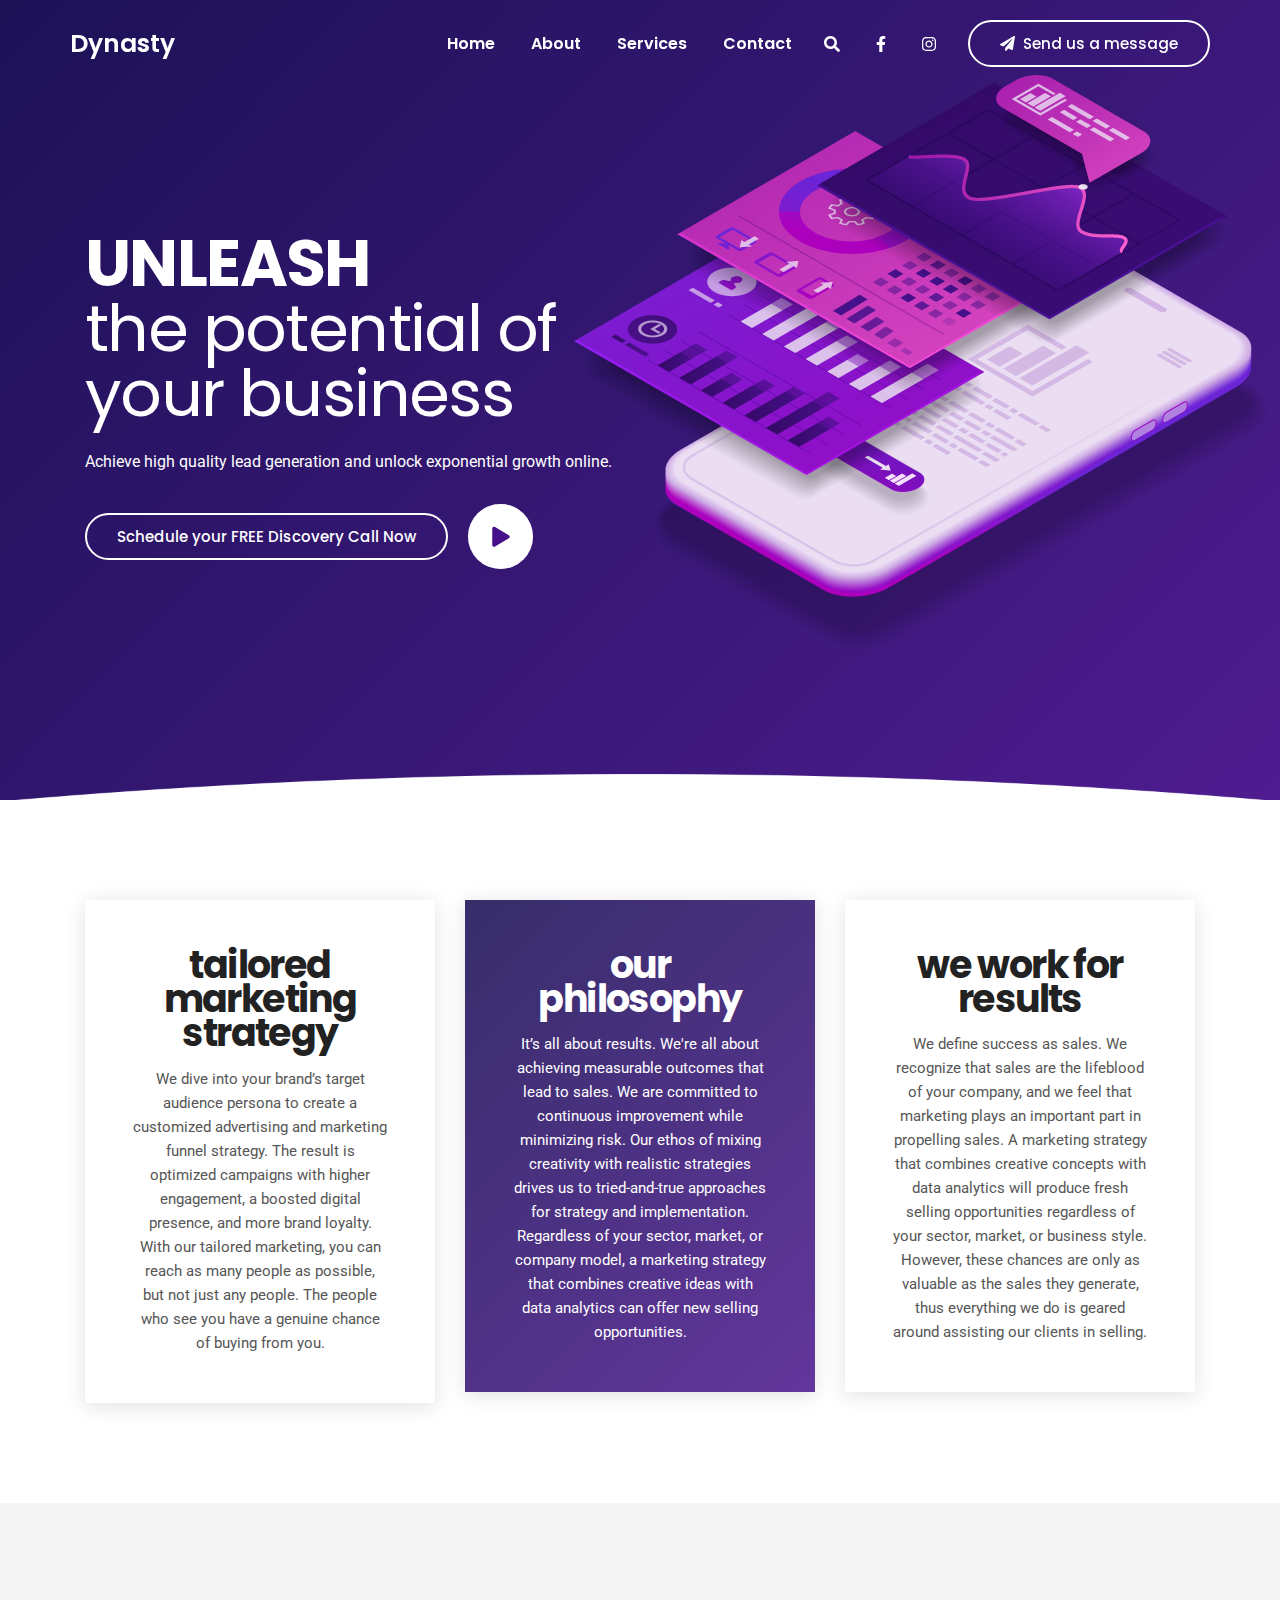
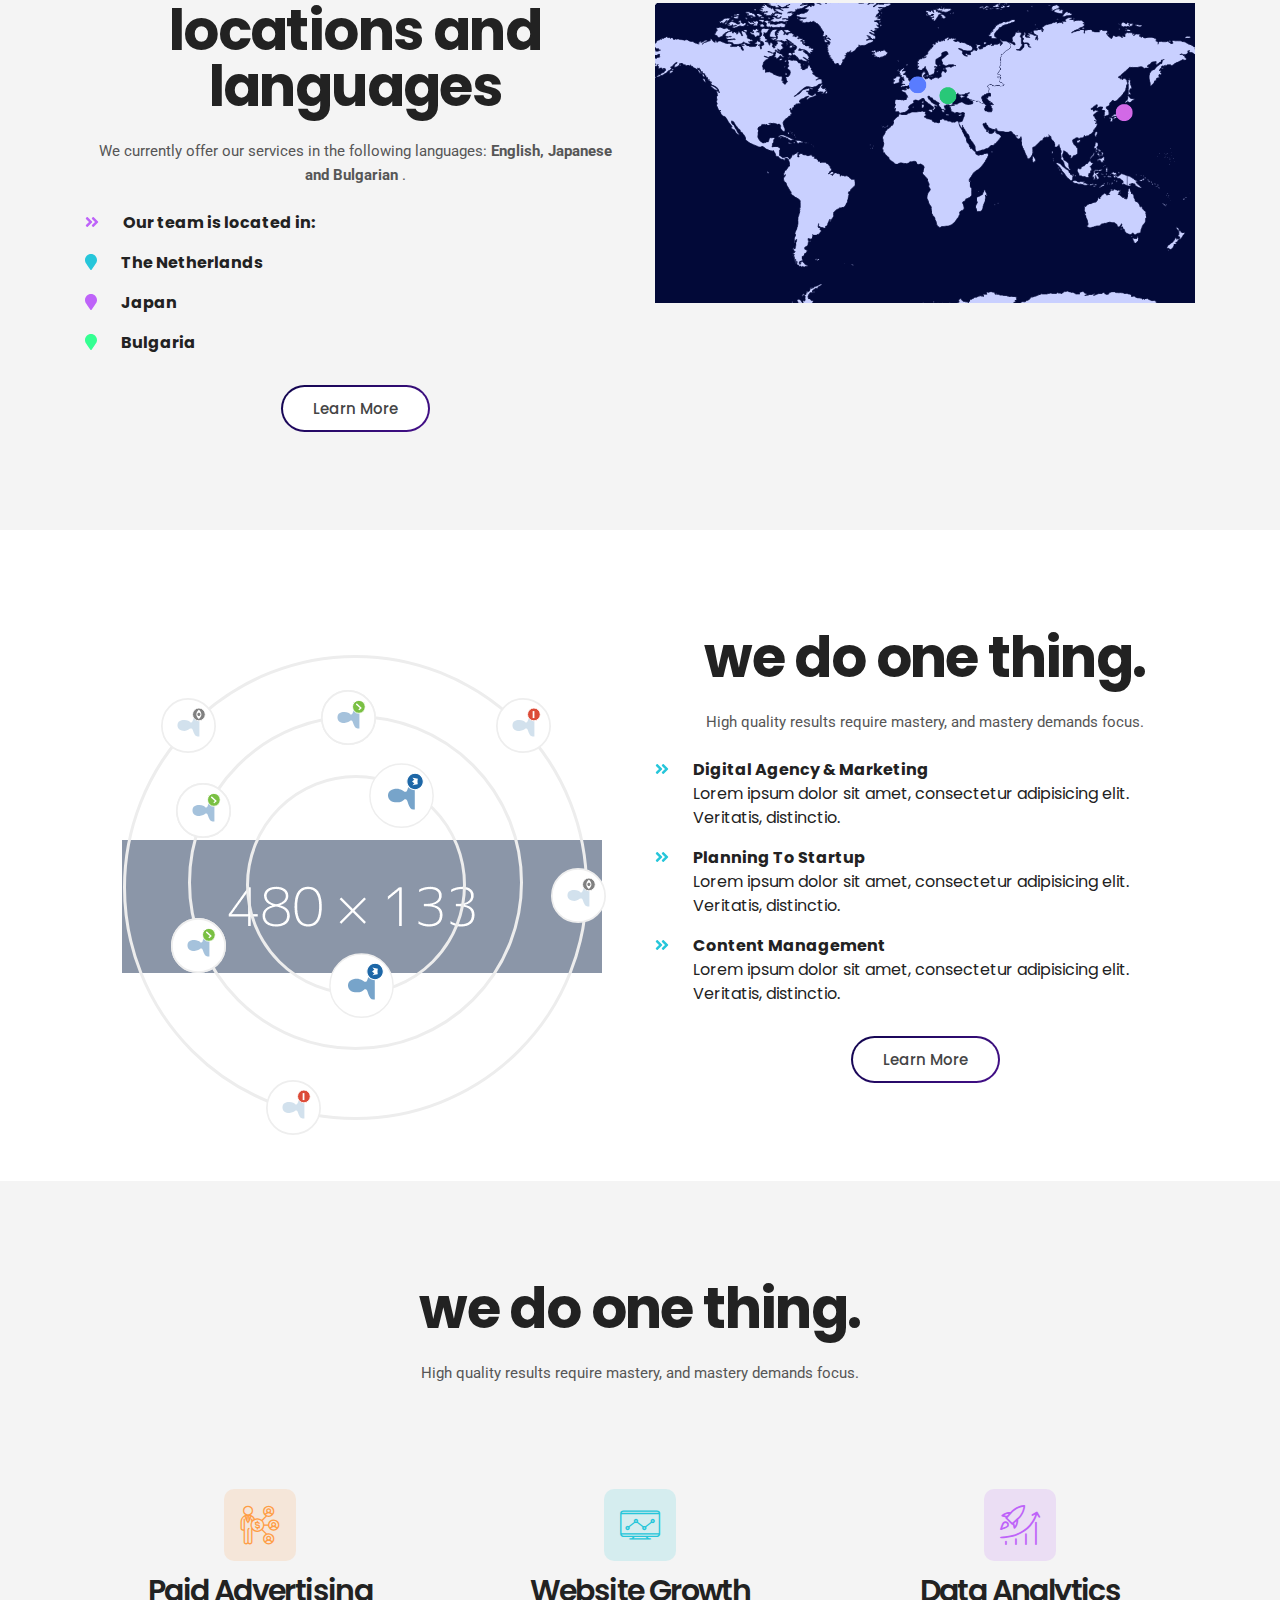
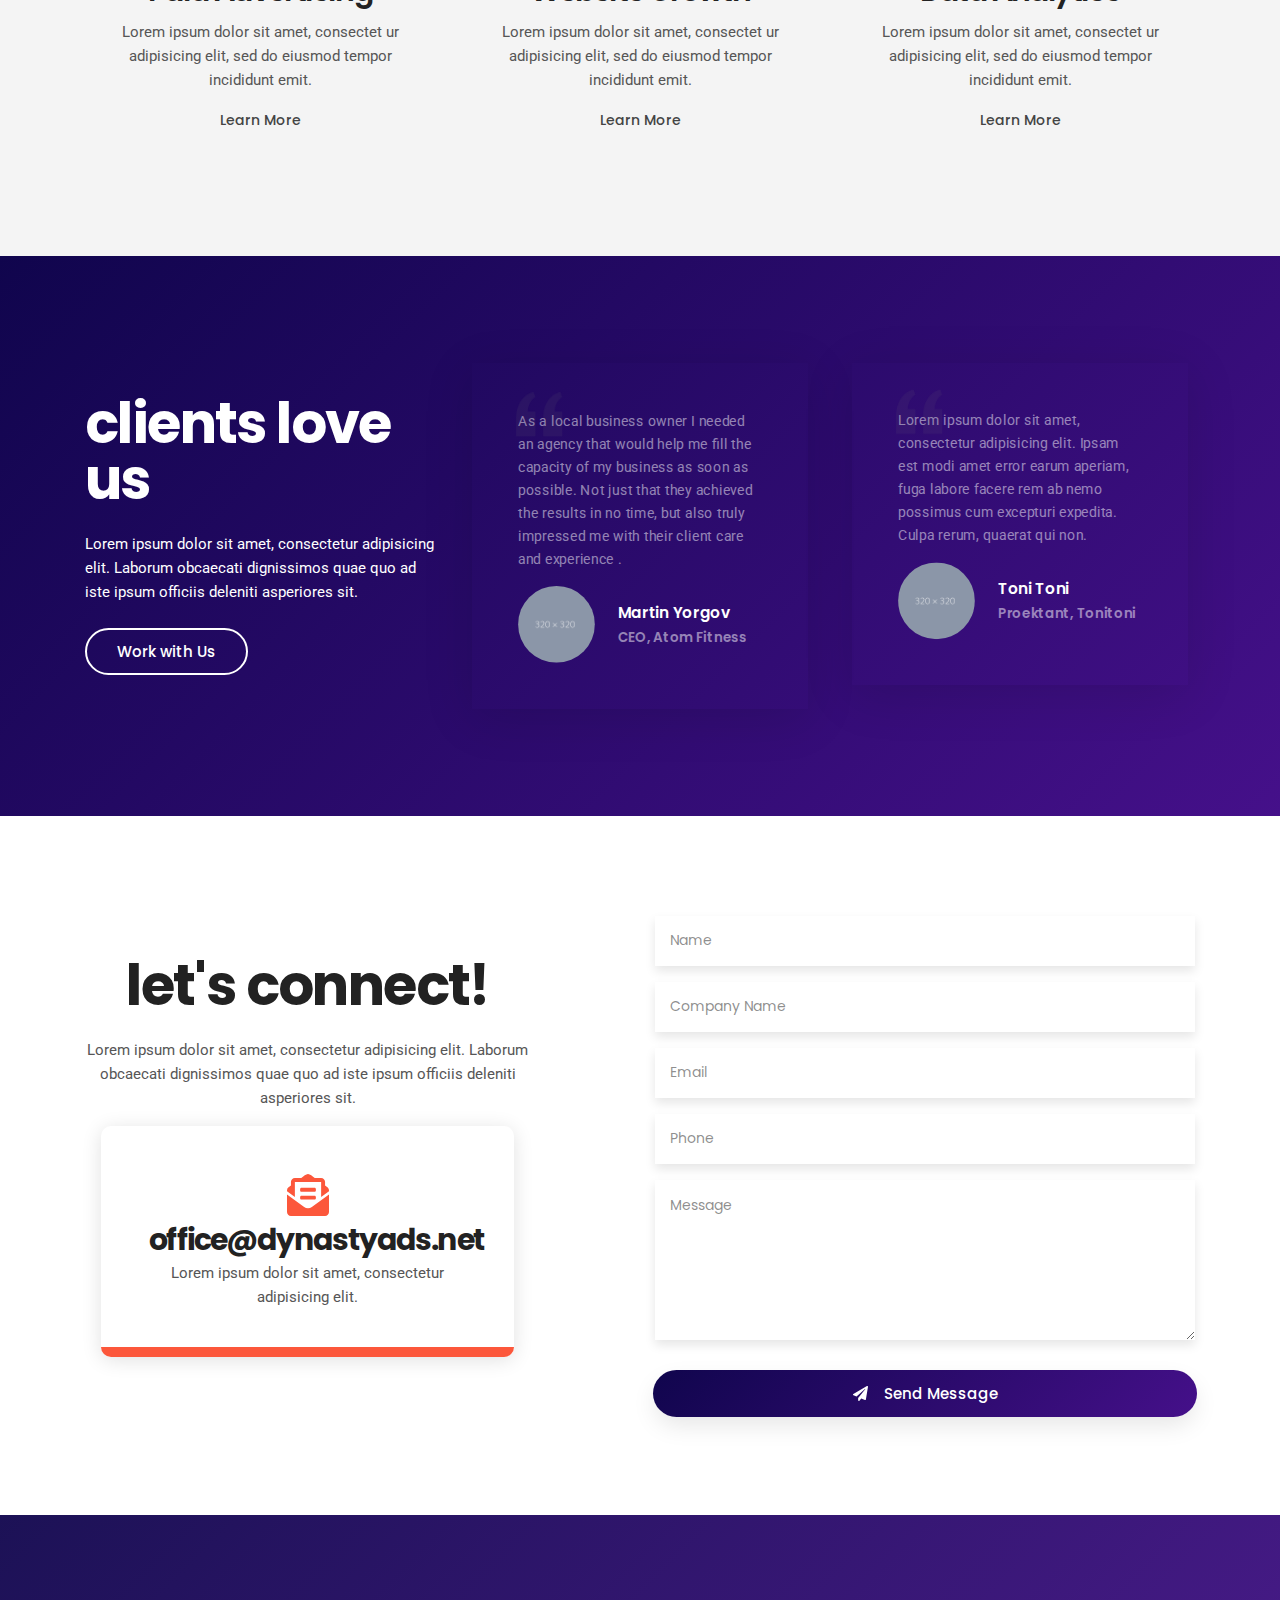
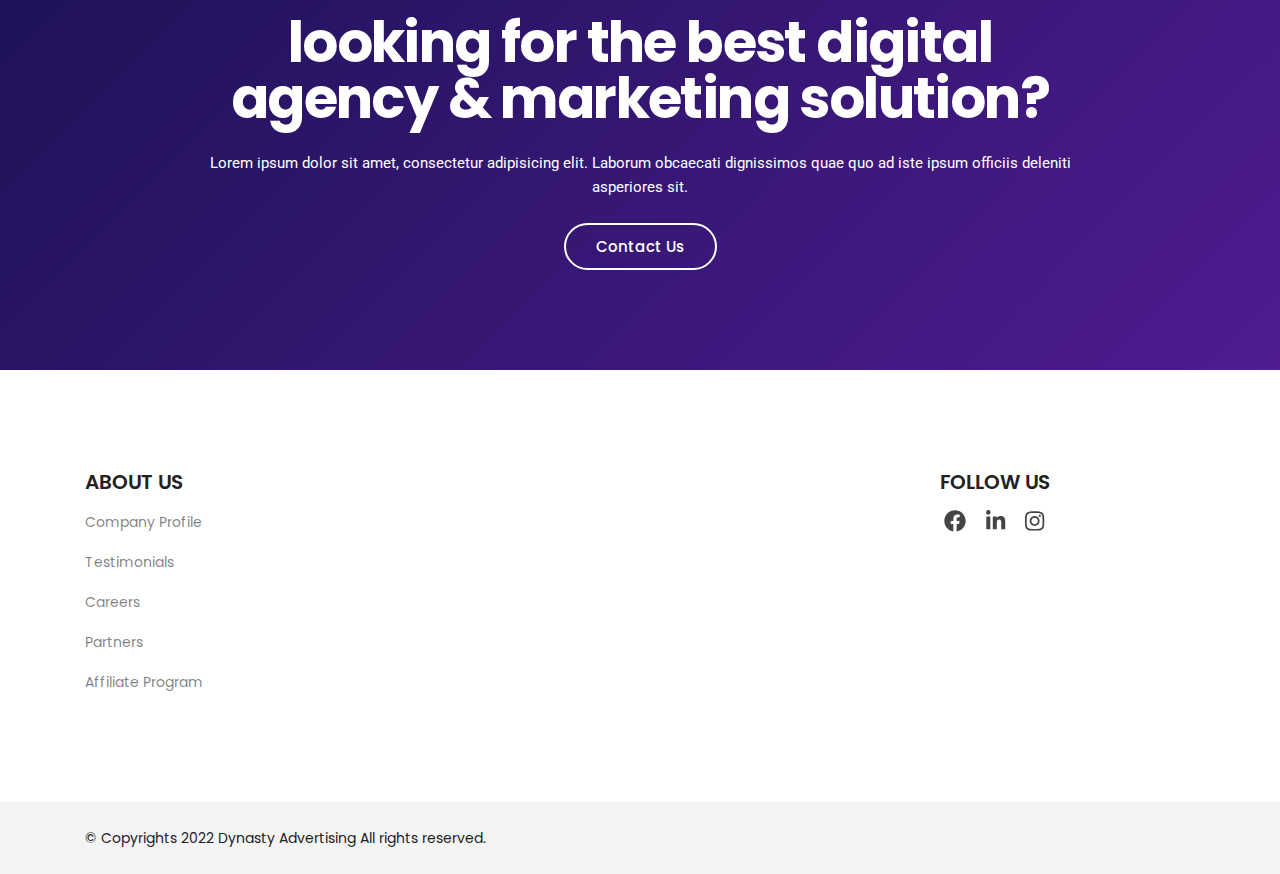
==== index.html @ 1781d346 "change on promo 2" ====
<!doctype html>
<html class="no-js" lang="en">

<head>
    <meta charset="UTF-8">
    <meta http-equiv="X-UA-Compatible" content="IE=edge">
    <meta name="viewport" content="width=device-width, initial-scale=1, shrink-to-fit=no">

    <!-- SEO Meta Description -->
    <meta name="description" content="">
    <meta name="author" content="Themeland">

    <!-- Title  -->
    <title>Dynasty | Advertising Agency</title>

    <!-- Favicon  -->
    <link rel="icon" href="assets/img/favicon.png">

    <!-- ***** All CSS Files ***** -->

    <!-- Style css -->
    <link rel="stylesheet" href="assets/css/style.css">

    <!-- Responsive css -->
    <link rel="stylesheet" href="assets/css/responsive.css">

</head>

<body class="homepage-3">
    <!--====== Preloader Area Start ======-->
    <div id="preloader">
        <!-- Digimax Preloader -->
        <div id="digimax-preloader" class="digimax-preloader">
            <!-- Preloader Animation -->
            <div class="preloader-animation">
                <!-- Spinner -->
                <div class="spinner"></div>
                <!-- Loader -->
                <div class="loader">
                    <span data-text-preloader="D" class="animated-letters">D</span>
                    <span data-text-preloader="I" class="animated-letters">I</span>
                    <span data-text-preloader="G" class="animated-letters">N</span>
                    <span data-text-preloader="I" class="animated-letters">A</span>
                    <span data-text-preloader="M" class="animated-letters">S</span>
                    <span data-text-preloader="A" class="animated-letters">T</span>
                    <span data-text-preloader="X" class="animated-letters">Y</span>
                </div>
                <p class="fw-5 text-center text-uppercase">Loading</p>
            </div>
            <!-- Loader Animation -->
            <div class="loader-animation">
                <div class="row h-100">
                    <!-- Single Loader -->
                    <div class="col-3 single-loader p-0">
                        <div class="loader-bg"></div>
                    </div>
                    <!-- Single Loader -->
                    <div class="col-3 single-loader p-0">
                        <div class="loader-bg"></div>
                    </div>
                    <!-- Single Loader -->
                    <div class="col-3 single-loader p-0">
                        <div class="loader-bg"></div>
                    </div>
                    <!-- Single Loader -->
                    <div class="col-3 single-loader p-0">
                        <div class="loader-bg"></div>
                    </div>
                </div>
            </div>
        </div>
    </div>
    <!--====== Preloader Area End ======-->

    <!--====== Scroll To Top Area Start ======-->
    <div id="scrollUp" title="Scroll To Top">
        <i class="fas fa-arrow-up"></i>
    </div>
    <!--====== Scroll To Top Area End ======-->

    <div class="main overflow-hidden">
        <!-- ***** Header Start ***** -->
        <header id="header">
            <!-- Navbar -->
            <nav data-aos="zoom-out" data-aos-delay="800" class="navbar navbar-expand">
                <div class="container header">
                    <!-- Navbar Brand-->
                    <a class="navbar-brand" href="/">
                        <h1 id="logo__text">Dynasty</h1>
                    </a>
                    <div class="ml-auto"></div>
                    <!-- Navbar -->
                    <ul class="navbar-nav items">
                        <li class="nav-item">
                            <a class="nav-link scroll" href="#home">Home</a>
                        </li>
                        <li class="nav-item">
                            <a class="nav-link scroll" href="#about">About</a>
                        </li>
                        <li class="nav-item">
                            <a class="nav-link scroll" href="#services">Services</a>
                        </li>
                        <li class="nav-item">
                            <a class="nav-link scroll" href="#contact">Contact</a>
                        </li>
                    </ul>
                    <!-- Navbar Icons -->
                    <ul class="navbar-nav icons">
                        <li class="nav-item">
                            <a href="#" class="nav-link" data-toggle="modal" data-target="#search">
                                <i class="fas fa-search"></i>
                            </a>
                        </li>
                        <li class="nav-item social">
                            <a target=”_blank” href="#" class="nav-link"><i class="fab fa-facebook-f"></i></a>
                        </li>
                        <li class="nav-item social">
                            <a target=”_blank” href="https://www.instagram.com/dynastyadvertising/" class="nav-link"><i class="fab fa-instagram"></i></a>
                        </li>
                    </ul>

                    <!-- Navbar Toggler -->
                    <ul class="navbar-nav toggle">
                        <li class="nav-item">
                            <a href="#" class="nav-link" data-toggle="modal" data-target="#menu">
                                <i class="fas fa-bars toggle-icon m-0"></i>
                            </a>
                        </li>
                    </ul>

                    <!-- Navbar Action Button -->
                    <ul class="navbar-nav action">
                        <li class="nav-item ml-3">
                            <a href="#" class="btn ml-lg-auto btn-bordered-white"><i class="fas fa-paper-plane contact-icon mr-md-2"></i>Send us a message</a>
                        </li>
                    </ul>
                </div>
            </nav>
        </header>
        <!-- ***** Header End ***** -->

        <!-- ***** Welcome Area Start ***** -->
        <section id="home" class="section welcome-area bg-overlay overflow-hidden d-flex align-items-center">
            <div class="container">
                <div class="row align-items-center">
                    <!-- Welcome Intro Start -->
                    <div class="col-12 col-md-6">
                        <div class="welcome-intro">
                            <h1 class="text-white text-center text-md-left">UNLEASH <br> <span class="fw-4">the potential of your business</span></h1>
                            <p class="text-white text-center text-md-left my-4">Achieve high quality lead generation and unlock exponential growth online. </p>
                            <!-- Buttons -->
                            <div class="button-group d-flex align-items-center justify-content-center justify-content-md-start">
                                <a href="#" class="btn btn-bordered-white">Schedule your FREE Discovery Call Now</a>
                                <!-- Play Button -->
                                <a class="play-btn" data-fancybox data-width="640" data-height="360" data-small-btn="true" href="https://youtu.be/TKnufs85hXk">
                                    <div class="btn-circle play-animation"></div>
                                    <div class="btn-circle play-animation animation-short"></div>
                                    <!-- Play Icon -->
                                    <div class="play-icon">
                                        <i class="fas fa-play"></i>
                                    </div>
                                </a>
                            </div>
                        </div>
                    </div>
                    <div class="col-12 col-md-6">
                        <!-- Welcome Thumb -->
                        <div class="welcome-thumb-wrapper pt-3 pt-md-5 mt-5">
                            <span class="welcome-thumb-1">
                                <img class="welcome-animation d-block ml-auto" src="assets/img/welcome/thumb_7.png" alt="">
                            </span>
                            <span class="welcome-thumb-2">
                                <img class="welcome-animation d-block" src="assets/img/welcome/thumb_8.png" alt="">
                            </span>
                            <span class="welcome-thumb-3">
                                <img class="welcome-animation d-block" src="assets/img/welcome/thumb_9.png" alt="">
                            </span>
                            <span class="welcome-thumb-4">
                                <img class="welcome-animation d-block" src="assets/img/welcome/thumb_10.png" alt="">
                            </span>
                        </div>
                    </div>
                </div>
            </div>
            <!-- Shape Bottom -->
            <div class="welcome-shape">
                <img src="assets/img/hero_shape.png" alt="">
            </div>
        </section>
        <!-- ***** Welcome Area End ***** -->

        <!-- ***** Promo Area Start ***** -->
        <section class="section promo-area ptb_100">
            <div class="container">
                <div class="row">
                    <div class="col-12 col-md-6 col-lg-4 res-margin">
                        <!-- Single Promo -->
                        <div class="single-promo grad-hover text-center p-5">
                            <!-- Promo Wrapper -->
                            <div class="promo-wrapper">
                                <h3 class="mb-3">Tailored marketing strategy</h3>
                                <p>We dive into your brand’s target audience persona to create a customized advertising and marketing funnel strategy. The result is optimized campaigns with higher engagement, a boosted digital presence, and more brand loyalty. With our tailored marketing, you can reach as many people as possible, but not just any people. The people who see you have a genuine chance of buying from you.</p>
                            </div>
                        </div>
                    </div>
                    <div class="col-12 col-md-6 col-lg-4 res-margin">
                        <!-- Single Promo -->
                        <div class="single-promo grad-hover active text-center p-5">
                            <!-- Promo Wrapper -->
                            <div class="promo-wrapper">
                                <h3 class="mb-3">our philosophy</h3>
                                <p>It’s all about results. 

                                    We're all about achieving measurable outcomes that lead to sales. We are committed to continuous improvement while minimizing risk. Our ethos of mixing creativity with realistic strategies drives us to tried-and-true approaches for strategy and implementation. Regardless of your sector, market, or company model, a marketing strategy that combines creative ideas with data analytics can offer new selling opportunities.</p>
                            </div>
                        </div>
                    </div>
                    <div class="col-12 col-md-6 col-lg-4">
                        <!-- Single Promo -->
                        <div class="single-promo grad-hover text-center p-5">
                            <!-- Promo Wrapper -->
                            <div class="promo-wrapper">
                                <h3 class="mb-3">we work for results</h3>
                                <p>We define success as sales. We recognize that sales are the lifeblood of your company, and we feel that marketing plays an important part in propelling sales.

                                    A marketing strategy that combines creative concepts with data analytics will produce fresh selling opportunities regardless of your sector, market, or business style. However, these chances are only as valuable as the sales they generate, thus everything we do is geared around assisting our clients in selling.</p>
                            </div>
                        </div>
                    </div>
                </div>
            </div>
        </section>
        <!-- ***** Promo Area End ***** -->

        <!-- ***** Content Area Start ***** -->
        <section id="about" class="section content-area bg-grey ptb_100">
            <div class="container">
                <div class="row justify-content-between">
                    <div class="col-12 col-lg-6">
                        <!-- Content Inner -->
                        <div class="content-inner text-center">
                            <!-- Section Heading -->
                            <div class="section-heading text-center mb-3">
                                <h2>Locations and languages</h2>
                                <p class="d-none d-sm-block mt-4">We currently offer our services in the following languages: <b>English, Japanese and Bulgarian</b> .</p>
                                <p class="d-block d-sm-none mt-4">Lorem ipsum dolor sit amet, consectetur adipisicing elit. Laborum obcaecati.</p>
                            </div>
                            <!-- Content List -->
                            <ul class="content-list text-left">
                                <!-- Single Content List -->
                                <li class="single-content-list media py-2">
                                    <div class="content-icon pr-4">
                                        <span class="color-1"><i class="fas fa-angle-double-right"></i></span>
                                    </div>
                                    <div class="content-text media-body">
                                        <span><b>Our team is located in:</b><br></span>
                                    </div>
                                </li>
                                <li class="single-content-list media py-2">
                                    <div class="content-icon pr-4">
                                        <span class="color-2"><i class="fa fa-map-marker"></i></span>
                                    </div>
                                    <div class="content-text media-body">
                                        <span><b>The Netherlands</b><br></span>
                                    </div>
                                </li>
                                <!-- Single Content List -->
                                <li class="single-content-list media py-2">
                                    <div class="content-icon pr-4">
                                        <span class="color-1"><i class="fa fa-map-marker"></i></span>
                                    </div>
                                    <div class="content-text media-body">
                                        <span><b>Japan</b><br></span>
                                    </div>
                                </li>
                                <!-- Single Content List -->
                                <li class="single-content-list media py-2">
                                    <div class="content-icon pr-4">
                                        <span class="color-4"><i class="fa fa-map-marker"></i></span>
                                    </div>
                                    <div class="content-text media-body">
                                        <span><b>Bulgaria</b><br></span>
                                    </div>
                                </li>
                            </ul>
                            <a href="#" class="btn btn-bordered mt-4">Learn More</a>
                        </div>
                    </div>
                    <div class="col-12 col-lg-6">
                        <!-- Service Thumb -->
                        <div class="service-thumb mx-auto pt-4 pt-lg-0">
                            <img src="assets/img/content/content_thumb.png" alt="">
                        </div>
                    </div>
                </div>
            </div>
        </section>
        <!-- ***** Content Area End ***** -->

        <!-- ***** Content Area Start ***** -->
        <section class="section content-area ptb_100">
            <div class="container">
                <div class="row justify-content-between">
                    <div class="col-12 col-lg-6">
                        <!-- Profile Circle Wrapper -->
                        <div class="profile-circle-wrapper circle-animation d-none d-sm-block">
                            <!-- Profile Inner -->
                            <div class="profile-inner">
                                <!-- Profile Circle -->
                                <div class="profile-circle circle-lg">
                                    <span class="profile-icon icon-1">
                                        <img class="icon-1-img" src="assets/img/content/profile-icons/profile_icon_1.svg" />
                                    </span>
                                    <span class="profile-icon icon-2">
                                        <img class="icon-2-img" src="assets/img/content/profile-icons/profile_icon_2.svg" />
                                    </span>
                                    <span class="profile-icon icon-3">
                                        <img class="icon-3-img" src="assets/img/content/profile-icons/profile_icon_1.svg" />
                                    </span>
                                    <span class="profile-icon icon-4">
                                        <img class="icon-4-img" src="assets/img/content/profile-icons/profile_icon_2.svg" />
                                    </span>
                                </div>

                                <!-- Profile Circle -->
                                <div class="profile-circle circle-md">
                                    <span class="profile-icon icon-5">
                                        <img class="icon-5-img" src="assets/img/content/profile-icons/profile_icon_3.svg" />
                                    </span>
                                    <span class="profile-icon icon-6">
                                        <img class="icon-6-img" src="assets/img/content/profile-icons/profile_icon_3.svg" />
                                    </span>
                                    <span class="profile-icon icon-7">
                                        <img class="icon-7-img" src="assets/img/content/profile-icons/profile_icon_3.svg" />
                                    </span>
                                </div>

                                <!-- Profile Circle -->
                                <div class="profile-circle circle-sm">
                                    <span class="profile-icon icon-8">
                                        <img class="icon-8-img" src="assets/img/content/profile-icons/profile_icon_4.svg" />
                                    </span>
                                    <span class="profile-icon icon-9">
                                        <img class="icon-9-img" src="assets/img/content/profile-icons/profile_icon_4.svg" />
                                    </span>
                                </div>
                            </div>
                            <img class="folder-img" src="assets/img/content/folders.png" />
                        </div>
                    </div>
                    <div class="col-12 col-lg-6">
                        <!-- Content Inner -->
                        <div class="content-inner text-center pt-sm-4 pt-lg-0 mt-sm-5 mt-lg-0">
                            <!-- Section Heading -->
                            <div class="section-heading text-center mb-3">
                                <h2>We do one thing.</h2>
                                <p class="d-none d-sm-block mt-4">High quality results require mastery, and mastery demands focus.</p>
                                <p class="d-block d-sm-none mt-4">Lorem ipsum dolor sit amet, consectetur adipisicing elit. Laborum obcaecati.</p>
                            </div>
                            <!-- Content List -->
                            <ul class="content-list text-left">
                                <!-- Single Content List -->
                                <li class="single-content-list media py-2">
                                    <div class="content-icon pr-4">
                                        <span class="color-2"><i class="fas fa-angle-double-right"></i></span>
                                    </div>
                                    <div class="content-text media-body">
                                        <span><b>Digital Agency &amp; Marketing</b><br>Lorem ipsum dolor sit amet, consectetur adipisicing elit. Veritatis, distinctio.</span>
                                    </div>
                                </li>
                                <!-- Single Content List -->
                                <li class="single-content-list media py-2">
                                    <div class="content-icon pr-4">
                                        <span class="color-2"><i class="fas fa-angle-double-right"></i></span>
                                    </div>
                                    <div class="content-text media-body">
                                        <span><b>Planning To Startup</b><br>Lorem ipsum dolor sit amet, consectetur adipisicing elit. Veritatis, distinctio.</span>
                                    </div>
                                </li>
                                <!-- Single Content List -->
                                <li class="single-content-list media py-2">
                                    <div class="content-icon pr-4">
                                        <span class="color-2"><i class="fas fa-angle-double-right"></i></span>
                                    </div>
                                    <div class="content-text media-body">
                                        <span><b>Content Management</b><br>Lorem ipsum dolor sit amet, consectetur adipisicing elit. Veritatis, distinctio.</span>
                                    </div>
                                </li>
                            </ul>
                            <a href="#" class="btn btn-bordered mt-4">Learn More</a>
                        </div>
                    </div>
                </div>
            </div>
        </section>
        <!-- ***** Content Area End ***** -->

        <!-- ***** Service Area End ***** -->
        <section id="services" class="section service-area bg-grey ptb_100">
            <div class="container">
                <div class="row justify-content-center">
                    <div class="col-12 col-md-10 col-lg-7">
                        <!-- Section Heading -->
                        <div class="section-heading text-center">
                            <h2>We do one thing.</h2>
                            <p class="d-none d-sm-block mt-4">High quality results require mastery, and mastery demands focus.</p>
                            <p class="d-block d-sm-none mt-4">Lorem ipsum dolor sit amet, consectetur adipisicing elit. Laborum obcaecati.</p>
                        </div>
                    </div>
                </div>
                <div class="row">
                    <div class="col-12 col-md-6 col-lg-4">
                        <!-- Single Service -->
                        <div class="single-service text-center p-4">
                            <span class="flaticon-affiliate color-6 icon-bg-6"></span>
                            <h3 class="my-3">Paid Advertising</h3>
                            <p>Lorem ipsum dolor sit amet, consectet ur adipisicing elit, sed do eiusmod tempor incididunt emit.</p>
                            <a class="service-btn mt-3" href="#">Learn More</a>
                        </div>
                    </div>
                    <div class="col-12 col-md-6 col-lg-4">
                        <!-- Single Service -->
                        <div class="single-service text-center p-4">
                            <span class="flaticon-monitoring color-2 icon-bg-2"></span>
                            <h3 class="my-3">Website Growth</h3>
                            <p>Lorem ipsum dolor sit amet, consectet ur adipisicing elit, sed do eiusmod tempor incididunt emit.</p>
                            <a class="service-btn mt-3" href="#">Learn More</a>
                        </div>
                    </div>
                    <div class="col-12 col-md-6 col-lg-4">
                        <!-- Single Service -->
                        <div class="single-service text-center p-4">
                            <span class="flaticon-rocket-launch color-1 icon-bg-1"></span>
                            <h3 class="my-3">Data Analytics</h3>
                            <p>Lorem ipsum dolor sit amet, consectet ur adipisicing elit, sed do eiusmod tempor incididunt emit.</p>
                            <a class="service-btn mt-3" href="#">Learn More</a>
                        </div>
                    </div>

                    </div>
                </div>
            </div>
        </section>
        <!-- ***** Service Area End ***** -->

        <!-- ***** Review Area Start ***** -->
        <section id="review" class="section review-area bg-overlay ptb_100">
            <div class="container">
                <div class="row justify-content-center align-items-center">
                    <div class="col-12 col-lg-4">
                        <!-- Section Heading -->
                        <div class="section-heading m-0">
                            <h2 class="text-white">Clients love  us</h2>
                            <p class="text-white d-none d-sm-block mt-4">Lorem ipsum dolor sit amet, consectetur adipisicing elit. Laborum obcaecati dignissimos quae quo ad iste ipsum officiis deleniti asperiores sit.</p>
                            <p class="text-white d-block d-sm-none mt-4">Lorem ipsum dolor sit amet, consectetur adipisicing elit. Laborum obcaecati.</p>
                            <a href="#" class="btn btn-bordered-white mt-4">Work with Us</a>
                        </div>
                    </div>
                    <div class="col-12 col-lg-8">
                        <div class="row mt-5 mt-lg-0">
                            <div class="col-12 col-md-6 res-margin">
                                <!-- Single Review -->
                                <div class="single-review bg-inherit p-5">
                                    <!-- Review Content -->
                                    <div class="review-content">
                                        <!-- Review Text -->
                                        <div class="review-text">
                                            <p class="text-white-50">As a local business owner I needed an agency that would help me fill the capacity of my business as soon as possible. Not just that they achieved the results in no time, but also truly impressed me with their client care and experience    .</p>
                                        </div>
                                        <!-- Quotation Icon -->
                                        <div class="quot-icon">
                                            <img class="avatar-sm" src="assets/img/quote.png" alt="">
                                        </div>
                                    </div>
                                    <!-- Reviewer -->
                                    <div class="reviewer media mt-3">
                                        <!-- Reviewer Thumb -->
                                        <div class="reviewer-thumb">
                                            <img class="avatar-lg radius-100" src="assets/img/avatar/avatar-1.png" alt="">
                                        </div>
                                        <!-- Reviewer Media -->
                                        <div class="reviewer-meta media-body align-self-center ml-4">
                                            <h5 class="reviewer-name text-white mb-2">Martin Yorgov</h5>
                                            <h6 class="text-white-50 fw-6">CEO, Atom Fitness</h6>
                                        </div>
                                    </div>
                                </div>
                            </div>
                            <div class="col-12 col-md-6">
                                <!-- Single Review -->
                                <div class="single-review bg-inherit p-5">
                                    <!-- Review Content -->
                                    <div class="review-content">
                                        <!-- Review Text -->
                                        <div class="review-text">
                                            <p class="text-white-50">Lorem ipsum dolor sit amet, consectetur adipisicing elit. Ipsam est modi amet error earum aperiam, fuga labore facere rem ab nemo possimus cum excepturi expedita. Culpa rerum, quaerat qui non.</p>
                                        </div>
                                        <!-- Quotation Icon -->
                                        <div class="quot-icon">
                                            <img class="avatar-sm" src="assets/img/quote.png" alt="">
                                        </div>
                                    </div>
                                    <!-- Reviewer -->
                                    <div class="reviewer media mt-3">
                                        <!-- Reviewer Thumb -->
                                        <div class="reviewer-thumb">
                                            <img class="avatar-lg radius-100" src="assets/img/avatar/avatar-2.png" alt="">
                                        </div>
                                        <!-- Reviewer Media -->
                                        <div class="reviewer-meta media-body align-self-center ml-4">
                                            <h5 class="reviewer-name text-white mb-2">Toni Toni</h5>
                                            <h6 class="text-white-50 fw-6">Proektant, Tonitoni</h6>
                                        </div>
                                    </div>
                                </div>
                            </div>
                        </div>
                    </div>
                </div>
            </div>
        </section>
        <!-- ***** Review Area End ***** -->

        <!--====== Contact Area Start ======-->
        <section id="contact" class="contact-area ptb_100">
            <div class="container">
                <div class="row justify-content-between align-items-center">
                    <div class="col-12 col-lg-5">
                        <!-- Section Heading -->
                        <div class="section-heading text-center mb-3">
                            <h2>Let's connect!</h2>
                            <p class="d-none d-sm-block mt-4">Lorem ipsum dolor sit amet, consectetur adipisicing elit. Laborum obcaecati dignissimos quae quo ad iste ipsum officiis deleniti asperiores sit.</p>
                            <p class="d-block d-sm-none mt-4">Lorem ipsum dolor sit amet, consectetur adipisicing elit. Laborum obcaecati.</p>
                        </div>
                        <!-- Contact Us -->
                        <div class="contact-us">
                            <ul>
                                <!-- Contact Info -->
                                <li class="contact-info color-3 bg-hover active hover-bottom text-center p-5 m-3">
                                    <span><i class="fas fa-envelope-open-text fa-3x"></i></span>
                                    <a class="d-none d-sm-block my-2" href="#">
                                        <h3>office@dynastyads.net</h3>
                                    </a>
                                    <a class="d-block d-sm-none my-2" href="#">
                                        <h3>mail@your company.com</h3>
                                    </a>
                                    <p>Lorem ipsum dolor sit amet, consectetur adipisicing elit.</p>
                                </li>
                            </ul>
                        </div>
                    </div>
                    <div class="col-12 col-lg-6 pt-4 pt-lg-0">
                        <!-- Contact Box -->
                        <div class="contact-box text-center">
                            <!-- Contact Form -->
                            <form id="contact-form" method="POST" action="assets/php/mail.php">
                                <div class="row">
                                    <div class="col-12">
                                        <div class="form-group">
                                            <input type="text" class="form-control" name="name" placeholder="Name" required="required">
                                        </div>
                                        <div class="form-group">
                                            <input type="text" class="form-control" name="name" placeholder="Company Name" required="required">
                                        </div>
                                        <div class="form-group">
                                            <input type="email" class="form-control" name="email" placeholder="Email" required="required">
                                        </div>
                                        <div class="form-group">
                                            <input type="text" class="form-control" name="subject" placeholder="Phone" required="required">
                                        </div>
                                    </div>
                                    <div class="col-12">
                                        <div class="form-group">
                                            <textarea class="form-control" name="message" placeholder="Message" required="required"></textarea>
                                        </div>
                                    </div>
                                    <div class="col-12">
                                        <button type="submit" class="btn btn-bordered active btn-block mt-3"><span class="text-white pr-3"><i class="fas fa-paper-plane"></i></span>Send Message</button>
                                    </div>
                                </div>
                            </form>
                            <p class="form-message"></p>
                        </div>
                    </div>
                </div>
            </div>
        </section>
        <!--====== Contact Area End ======-->

        <!--====== Call To Action Area Start ======-->
        <section class="section cta-area bg-overlay ptb_100">
            <div class="container">
                <div class="row justify-content-center">
                    <div class="col-12 col-lg-10">
                        <!-- Section Heading -->
                        <div class="section-heading text-center m-0">
                            <h2 class="text-white">Looking for the best digital agency &amp; marketing solution?</h2>
                            <p class="text-white d-none d-sm-block mt-4">Lorem ipsum dolor sit amet, consectetur adipisicing elit. Laborum obcaecati dignissimos quae quo ad iste ipsum officiis deleniti asperiores sit.</p>
                            <p class="text-white d-block d-sm-none mt-4">Lorem ipsum dolor sit amet, consectetur adipisicing elit. Laborum obcaecati.</p>
                            <a href="#" class="btn btn-bordered-white mt-4">Contact Us</a>
                        </div>
                    </div>
                </div>
            </div>
        </section>
        <!--====== Call To Action Area End ======-->

        <!--====== Footer Area Start ======-->
        <footer class="section footer-area">
            <!-- Footer Top -->
            <div class="footer-top ptb_100">
                <div class="container">
                    <div class="row">
                        <div class="col-12 col-sm-6 col-lg-3">
                            <!-- Footer Items -->
                            <div class="footer-items">
                                <!-- Footer Title -->
                                <h3 class="footer-title text-uppercase mb-2">About Us</h3>
                                <ul>
                                    <li class="py-2"><a class="text-black-50" href="#">Company Profile</a></li>
                                    <li class="py-2"><a class="text-black-50" href="#">Testimonials</a></li>
                                    <li class="py-2"><a class="text-black-50" href="#">Careers</a></li>
                                    <li class="py-2"><a class="text-black-50" href="#">Partners</a></li>
                                    <li class="py-2"><a class="text-black-50" href="#">Affiliate Program</a></li>
                                </ul>
                            </div>
                        </div>
                        <div class="col-12 col-sm-6 col-lg-3">
                            <!-- Footer Items -->
                        </div>
                        <div class="col-12 col-sm-6 col-lg-3">
                            <!-- Footer Items -->
                            <div class="footer-items">
                                <!-- Footer Title -->
                            </div>
                        </div>
                        <div class="col-12 col-sm-6 col-lg-3">
                            <!-- Footer Items -->
                            <div class="footer-items">
                                <!-- Footer Title -->
                                <h3 class="footer-title text-uppercase mb-2">Follow Us</h3>
                                <p class="mb-2"></p>
                                <!-- Social Icons -->
                                <ul class="social-icons list-inline pt-2">
                                    <li class="list-inline-item px-1"><a target=”_blank” href="#"><i class="fab fa-facebook"></i></a></li>
                                    <li class="list-inline-item px-1"><a target=”_blank” href="https://www.linkedin.com/company/dynastyadvertising/"><i class="fab fa-linkedin-in"></i></a></li>
                                    <li class="list-inline-item px-1"><a target=”_blank” href="https://www.instagram.com/dynastyadvertising/"><i class="fab fa-instagram"></i></a></li>
                                </ul>
                            </div>
                        </div>
                    </div>
                </div>
            </div>
            <!-- Footer Bottom -->
            <div class="footer-bottom bg-grey">
                <div class="container">
                    <div class="row">
                        <div class="col-12">
                            <!-- Copyright Area -->
                            <div class="copyright-area d-flex flex-wrap justify-content-center justify-content-sm-between text-center py-4">
                                <!-- Copyright Left -->
                                <div class="copyright-left">&copy; Copyrights 2022 Dynasty Advertising All rights reserved.</div>
                            </div>
                        </div>
                    </div>
                </div>
            </div>
        </footer>
        <!--====== Footer Area End ======-->

        <!--====== Modal Search Area Start ======-->
        <div id="search" class="modal fade p-0">
            <div class="modal-dialog dialog-animated">
                <div class="modal-content h-100">
                    <div class="modal-header" data-dismiss="modal">
                        Search <i class="far fa-times-circle icon-close"></i>
                    </div>
                    <div class="modal-body">
                        <form class="row">
                            <div class="col-12 align-self-center">
                                <div class="row">
                                    <div class="col-12 pb-3">
                                        <h2 class="search-title mb-3">What are you looking for?</h2>
                                        <p>Lorem ipsum dolor sit amet, consectetur adipiscing elit. Praesent diam lacus, dapibus sed imperdiet consectetur.</p>
                                    </div>
                                </div>
                                <div class="row">
                                    <div class="col-12 input-group">
                                        <input type="text" class="form-control" placeholder="Enter your keywords">
                                    </div>
                                </div>
                                <div class="row">
                                    <div class="col-12 input-group align-self-center">
                                        <button class="btn btn-bordered mt-3">Search</button>
                                    </div>
                                </div>
                            </div>
                        </form>
                    </div>
                </div>
            </div>
        </div>
        <!--====== Modal Search Area End ======-->

        <!--====== Modal Responsive Menu Area Start ======-->
        <div id="menu" class="modal fade p-0">
            <div class="modal-dialog dialog-animated">
                <div class="modal-content h-100">
                    <div class="modal-header" data-dismiss="modal">
                        Menu <i class="far fa-times-circle icon-close"></i>
                    </div>
                    <div class="menu modal-body">
                        <div class="row w-100">
                            <div class="items p-0 col-12 text-center"></div>
                        </div>
                    </div>
                </div>
            </div>
        </div>
        <!--====== Modal Responsive Menu Area End ======-->
    </div>


    <!-- ***** All jQuery Plugins ***** -->

    <!-- jQuery(necessary for all JavaScript plugins) -->
    <script src="assets/js/jquery/jquery-3.5.1.min.js"></script>

    <!-- Bootstrap js -->
    <script src="assets/js/bootstrap/popper.min.js"></script>
    <script src="assets/js/bootstrap/bootstrap.min.js"></script>

    <!-- Plugins js -->
    <script src="assets/js/plugins/plugins.min.js"></script>

    <!-- Active js -->
    <script src="assets/js/active.js"></script>
</body>

</html>
---- assets/css/style.css ----
/* ************************************************************
:: Template Name: Digimax - SEO & Digital Marketing Agency HTML Template
:: Template URI: http://theme-land.com/digimax
:: Template Author Name: theme_land
:: Template Author URI: hridoy1272@gmail.com
:: Version: 1.0.0
:: Created: 13 Aug 2020
************************************************************ 
*
*
******* :: INDEX OF CSS :: *******
:: 1.0 WEB FONTS
:: 2.0 IMPORT ALL CSS
:: 3.0 GLOBAL CSS
:: 4.0 COMMON CSS
:: 5.0 PRELOADER CSS
:: 6.0 SCROLL TO TOP AREA CSS
:: 7.0 HEADER AREA CSS
:: 8.0 WELCOME AREA CSS
    :: 8.1 WELCOME AREA HOMEPAGE-2 CSS
    :: 8.2 WELCOME AREA HOMEPAGE-3 CSS
    :: 8.3 WELCOME AREA HOMEPAGE-4 CSS
    :: 8.4 WELCOME AREA HOMEPAGE-5 CSS
:: 9.0 PROMO AREA CSS
:: 10.0 CONTENT AREA CSS
:: 11.0 SERVICE AREA CSS
:: 12.0 PORTFOLIO AREA CSS
:: 13.0 VIDEO AREA CSS
:: 14.0 PRICE PLAN AREA CSS
:: 15.0 FAQ AREA CSS
:: 16.0 REVIEWS AREA CSS
:: 17.0 TEAM AREA CSS
:: 18.0 BLOG AREA CSS
:: 19.0 BREADCRUMB AREA CSS
:: 20.0 BLOG PAGE AREA CSS
:: 21.0 BLOG PAGE DETAILS AREA CSS
:: 22.0 CONTACT AREA CSS
:: 23.0 FOOTER AREA CSS
:: 24.0 ERROR AREA CSS
:: 25.0 RTL AREA CSS
****************************** */

/* ******************************
:: 1.0 WEB FONTS
****************************** */
@import url('https://fonts.googleapis.com/css2?family=Poppins:wght@400;500;600;700;900&family=Roboto:wght@300;400&display=swap');

/* ******************************
:: 2.0 IMPORT ALL CSS
****************************** */
@import url(bootstrap.min.css);
@import url(all.min.css);
@import url(../font/flaticon.css);
@import url(animate.min.css);
@import url(aos.css);
@import url(owl.carousel.min.css);
@import url(jquery.fancybox.min.css);

/* ******************************
:: 3.0 GLOBAL CSS
****************************** */
* {
    margin: 0;
    padding: 0;
}

#logo__text {
    font-family: 'Poppins', sans-serif;
    font-size: 25px;
    color:white
}

body {
    font-family: 'Poppins', sans-serif;
    font-size: 14px;
    line-height: 24px;
    font-weight: 400;
    color: #222;
}

.main {
    background: #fff;
}

section,
.section {
    position: relative;
}

.container {
    width: 100%;
    margin: 0 auto;
}

h1,
h2,
h3,
h4,
h5,
h6 {
    font-weight: 600;
    color: #222;
    margin-bottom: 0;
}

h1 {
    font-size: 4em;
    font-weight: 600;
    line-height: 1.2;
}

h2 {
    font-size: 40px;
    line-height: 1.3;
}

h3 {
    font-size: 20px;
    line-height: 1.2;
}

h4 {
    font-size: 20px;
}

h5 {
    font-size: 16px;
}

h6 {
    font-size: 14px;
    font-weight: 400;
}

p {
    font-family: 'Roboto', sans-serif;
    font-size: 15px;
    font-weight: 400;
    line-height: 24px;
    color: #565656;
    margin-bottom: 0;
}

a {
    color: #444;
    -webkit-transition: all 0.3s ease 0s;
    transition: all 0.3s ease 0s;
}

a:hover,
a:focus {
    color: #0449c4;
}

a,
a:hover,
a:focus,
.btn:focus {
    text-decoration: none;
    outline: none;
    -webkit-box-shadow: none;
    box-shadow: none;
}

.text-body > a {
    text-decoration: underline;
    color: #212529;
}

ol,
ul {
    margin: 0;
    padding: 0;
}

ol li,
ul li {
    list-style: none;
}

img {
    height: auto;
    max-width: 100%;
}

/* ******************************
:: 4.0 COMMON CSS
****************************** */
.fw-3 {
    font-weight: 300;
}

.fw-4 {
    font-weight: 400;
}

.fw-5 {
    font-weight: 500;
}

.fw-6 {
    font-weight: 600;
}

.fw-7 {
    font-weight: 700;
}

.op-5 {
    opacity: 0.5;
}

.avatar-sm {
    height: 3rem;
    width: 3rem;
}

.avatar-md {
    height: 4rem;
    width: 4rem;
}

.avatar-lg {
    height: 5rem;
    width: 5rem;
}

.text-underlined,
.text-underlined:hover,
.text-underlined:focus {
    text-decoration: underline;
}

.text-primary {
    color: #7c4fe0 !important;
}

.text-secondary {
    color: #666 !important;
}

.form-control {
    font-size: 15px;
    height: 60px;
    border: none;
    outline: none;
    padding-left: 20px;
    border-radius: 8px;
    -webkit-box-shadow: 0 1px 5px rgba(0, 0, 0, 0.1);
    box-shadow: 0 1px 5px rgba(0, 0, 0, 0.1);
}

.form-control:focus {
    border: none;
    outline: none;
    -webkit-box-shadow: 0 5px 10px rgba(0, 0, 0, 0.1);
    box-shadow: 0 5px 10px rgba(0, 0, 0, 0.1);
}

.featured-icon > span::before {
    font-size: 4.25rem;
    line-height: 1;
    color: #777;
    margin: 0;
}

.radius-100 {
    border-radius: 100px !important;
}

.h-100vh {
    height: 100vh;
}

.owl-carousel .owl-item img {
    width: auto;
}

.owl-prev:focus,
.owl-next:focus {
    outline: none;
}

/*SECTION HEADING*/
.section-heading {
    margin-bottom: 80px;
}

.section-heading > span {
    color: #222;
}

.section-heading > h2 {
    display: inline-block;
    font-size: 56px;
    font-weight: 700;
    text-transform: lowercase;
    line-height: 1em;
    letter-spacing: -1.6px;
}

@media (max-width: 991px) {
    .section-heading > h2 {
        font-size: 50px;
    }
}

@media (max-width: 575px) {
    .section-heading > h2 {
        font-size: 42px;
    }
}

/*SECTION PADDING*/
.pt_0 {
    padding-top: 0;
}

.ptb_50 {
    padding: 50px 0;
}

.ptb_100 {
    padding: 100px 0;
}

.ptb_150 {
    padding: 150px 0;
}

.ptb_180 {
    padding: 180px 0;
}

/*BUTTONS*/
.btn {
    font-size: 15px;
    font-weight: 500;
    color: #fff;
    line-height: 1;
    text-align: center;
    padding: 14px 30px;
    border: 0 none;
    border-radius: 100px;
    outline: 0 none;
    position: relative;
    z-index: 1;
}

.btn:hover,
.btn:focus,
.btn:active,
.btn.active {
    color: #fff;
    -webkit-box-shadow: 0 10px 25px rgba(0, 0, 0, 0.1);
    box-shadow: 0 10px 25px rgba(0, 0, 0, 0.1);
}

.btn.btn-bordered {
    background: transparent none repeat scroll 0 0;
    color: #444;
}

.btn.btn-bordered:hover,
.btn.btn-bordered:focus,
.btn.btn-bordered.active {
    color: #fff;
}

.btn.btn-bordered:before,
.btn.btn-bordered-white:after {
    position: absolute;
    content: "";
    height: calc(100% + 4px);
    width: calc(100% + 4px);
    top: -2px;
    left: -2px;
    border-radius: 100px;
    -webkit-transition: all 0.3s ease 0s;
    transition: all 0.3s ease 0s;
}

.btn.btn-bordered:before {
    z-index: -2;
}

.btn.btn-bordered:after {
    position: absolute;
    content: "";
    height: 100%;
    width: 100%;
    top: 0;
    left: 0;
    border-radius: 100px;
    background: #fff none repeat scroll 0 0;
    -webkit-transition: all 0.3s ease 0s;
    transition: all 0.3s ease 0s;
    z-index: -1;
}

.btn.btn-bordered:hover:after,
.btn.btn-bordered:focus:after,
.btn.btn-bordered.active:after {
    opacity: 0;
    -ms-filter: "progid:DXImageTransform.Microsoft.Alpha(Opacity=0)";
}

.btn.btn-bordered-white {
    background: transparent none repeat scroll 0 0;
    border: 2px solid #fff;
}

.btn.btn-bordered-white:hover,
.btn.btn-bordered-white:focus,
.btn.btn-bordered-white.active {
    border-color: transparent;
    outline: 0 none;
}

.btn.btn-bordered-white:after {
    opacity: 0;
    -ms-filter: "progid:DXImageTransform.Microsoft.Alpha(Opacity=0)";
    z-index: -1;
}

.btn.btn-bordered-white:hover:after,
.btn.btn-bordered-white:focus:after,
.btn.btn-bordered-white.active:after {
    opacity: 1;
    -ms-filter: "progid:DXImageTransform.Microsoft.Alpha(Opacity=100)";
}

.button-group {
    margin-top: 30px;
}

.button-group a {
    margin-right: 10px;
}

.button-group a:last-child {
    margin-right: 0;
}

.service-btn {
    position: relative;
    display: inline-block;
    font-weight: 500;
}

.homepage-5 .service-btn {
    color: rgba(255, 255, 255, .54);
}

.service-btn::after {
    position: absolute;
    content: '';
    height: 2px;
    width: 100%;
    background-color: #0449c4;
    border-radius: 4px;
    bottom: 0;
    left: 0;
    -webkit-transform: scaleX(0);
    transform: scaleX(0);
    -webkit-transform-origin: right;
    transform-origin: right;
    -webkit-transition: -webkit-transform 0.3s ease-in 0s;
    transition: -webkit-transform 0.3s ease-in 0s;
    transition: transform 0.3s ease-in 0s;
    transition: transform 0.3s ease-in 0s, -webkit-transform 0.3s ease-in 0s;
}

.service-btn:hover::after {
    -webkit-transform: scaleX(1);
    transform: scaleX(1);
    -webkit-transform-origin: left;
    transform-origin: left;
}

/*BG SHAPE*/
.shape {
    position: absolute;
    width: 100%;
    left: 0;
    top: 0;
    line-height: 0;
    direction: ltr;
    overflow: hidden;
    z-index: -1;
}

.shape-top {
    top: -1px;
}

.shape-1 svg {
    display: block;
    width: calc(122% + 1.3px);
    height: 134px;
    position: relative;
    left: 50%;
    -webkit-transform: translateX(-50%);
    transform: translateX(-50%);
}

.shape-bottom {
    bottom: -1px;
    -webkit-transform: rotate(180deg);
    transform: rotate(180deg);
}

.shape-bottom svg {
    display: block;
    height: 275px;
    width: calc(228% + 1.3px);
    position: relative;
    left: 50%;
    -webkit-transform: translateX(-50%);
    transform: translateX(-50%);
}

.homepage-2 .welcome-area .shape-bottom {
    top: auto;
    -webkit-transform: inherit;
    transform: inherit;
}

.homepage-2 .welcome-area .shape-bottom svg {
    height: 126px;
    width: calc(118% + 1.3px);
}

@media (max-width: 991px) {
    .shape-bottom svg {
        height: 112px;
    }

    .homepage-2 .welcome-area .shape-bottom svg {
        height: 68px;
    }
}

@media (max-width: 575px) {
    .homepage-2 .welcome-area .shape-bottom svg {
        height: 41px;
    }
}

.bg-shape {
    position: absolute;
    height: 190%;
    width: 100%;
    display: block;
    border-radius: 120px;
    background: linear-gradient(-47deg, #8731E8 0%, #4528DC 100%);
    bottom: 0;
    right: 0;
    -webkit-transform: translate(35%, -28%) rotate(-35deg);
    transform: translate(35%, -28%) rotate(-35deg);
    z-index: 0;
}

@media (max-width: 991px) {
    .bg-shape {
        height: 130%;
    }
}

/*BACKGROUND OVERLAY*/
.bg-overlay,
.overlay-dark {
    position: relative;
    z-index: 0;
}

.bg-overlay::after,
.overlay-dark:after {
    position: absolute;
    content: '';
    height: 100%;
    width: 100%;
    top: 0;
    left: 0;
}

.bg-overlay::after {
    opacity: 0.95;
    z-index: -1;
}

.overlay-dark::after {
    background-color: rgba(16, 16, 45, 1);
    opacity: 0.95;
    -ms-filter: "progid:DXImageTransform.Microsoft.Alpha(Opacity=85)";
    z-index: -1;
}

/*BACKGROUND COLORS*/
.color-1 {
    color: #be63f9;
}

.color-2 {
    color: #26c6da;
}

.color-3 {
    color: #fc573b;
}

.color-4 {
    color: #34FF92;
}

.color-5 {
    color: #ffd200;
}

.color-6 {
    color: #ff9d45;
}

.color-1.bg-hover:hover::after,
.color-1.bg-hover.active::after {
    background-color: #be63f9;
}

.color-2.bg-hover:hover::after,
.color-2.bg-hover.active::after {
    background-color: #26c6da;
}

.color-3.bg-hover:hover::after,
.color-3.bg-hover.active::after {
    background-color: #fc573b;
}

.color-4.bg-hover:hover::after,
.color-4.bg-hover.active::after {
    background-color: #34FF92;
}

.color-5.bg-hover:hover::after,
.color-5.bg-hover.active::after {
    background-color: #ffd200;
}

.color-6.bg-hover:hover::after,
.color-6.bg-hover.active::after {
    background-color: #ff9d45;
}

.text-muted {
    color: #888 !important;
}

.bg-grey {
    background-color: #f4f4f4;
}

.bg-inherit {
    background: inherit !important;
}

.bg-overlay::after {
    background: -webkit-radial-gradient(50% 50%, circle closest-side, #af52ed 0%, #8830df 100%);
}

.breadcrumb-area.bg-overlay::after {
    background: linear-gradient(-45deg, #af52ed 0%, #8830df 100%);
}

.btn,
.btn:active,
.btn.btn-bordered:before,
.btn.btn-bordered-white:after {
    background: linear-gradient(-45deg, #af52ed 0%, #8830df 100%);
}

/*SOCIAL ICONS*/
.social-icons > a {
    margin: 5px;
    width: 45px;
    height: 45px;
    font-size: 20px;
    color: #fff;
    border-radius: 3px;
    overflow: hidden;
    -webkit-transition: all 0.3s ease 0s;
    transition: all 0.3s ease 0s;
}

.social-icons svg {
    display: block;
    height: 100%;
    line-height: 45px;
    margin: 0 auto;
    -webkit-transition: all 0.3s ease 0s;
    transition: all 0.3s ease 0s;
}

.social-icons > a:hover svg:first-child {
    margin-top: -45px;
}

.social-icons > a.facebook {
    background-color: #3b5999 !important;
}

.social-icons > a.twitter {
    background-color: #55acee !important;
}

.social-icons > a.google-plus {
    background-color: #dd4b39 !important;
}

.social-icons > a.vine {
    background-color: #00b489 !important;
}

/*BACKGROUND IMAGES*/
.welcome-area {
    background: rgba(0, 0, 0, 0) url("../img/bg/welcome_bg.jpg") no-repeat fixed center center / cover;
}

.homepage-2 .welcome-area {
    background: rgba(0, 0, 0, 0) url("../img/bg/welcome_bg_2.png") no-repeat scroll center center / cover;
}

.homepage-3 .welcome-area {
    background: rgba(0, 0, 0, 0) url("../img/bg/welcome_bg_3.jpg") no-repeat scroll center center / cover;
}

.homepage-4 .welcome-area {
    background: rgba(0, 0, 0, 0) url("../img/bg/welcome_bg_4.jpg") no-repeat fixed center center / cover;
}

.cta-area {
    background: rgba(0, 0, 0, 0) url("../img/bg/cta_bg.jpg") no-repeat fixed center center / cover;
}

.breadcrumb-area {
    background: rgba(0, 0, 0, 0) url("../img/bg/inner_bg.jpg") no-repeat fixed center center / cover;
}

.blog .breadcrumb-area {
    background: rgba(0, 0, 0, 0) url("../img/bg/blog_bg.jpg") no-repeat fixed center center / cover;
}

.error-page {
    background: rgba(0, 0, 0, 0) url("../img/bg/error_bg.png") repeat-x fixed left top / cover;
}

.error-page .stars {
    background: rgba(0, 0, 0, 0) url("../img/bg/stars.svg") repeat fixed left top / contain;
}

/* ******************************
:: 5.0 PRELOADER AREA CSS
****************************** */
.digimax-preloader {
    position: fixed;
    top: 0;
    left: 0;
    height: 100%;
    width: 100%;
    display: -webkit-box;
    display: -ms-flexbox;
    display: flex;
    -webkit-box-pack: center;
    -ms-flex-pack: center;
    justify-content: center;
    -webkit-box-align: center;
    -ms-flex-align: center;
    align-items: center;
    cursor: default;
    z-index: 9000;
}

.digimax-preloader .preloader-animation {
    z-index: 1000;
}

.preloader-animation .spinner {
    height: 9em;
    width: 9em;
    margin: 0 auto 3.5em auto;
    border: 3px solid rgba(0, 0, 0, 0.2);
    border-top-color: #000000;
    border-radius: 50%;
    -webkit-animation: spinner 1s infinite linear;
    animation: spinner 1s infinite linear;
}

.preloader-animation .loader {
    font: bold 5em "Poppins", sans-serif;
    text-align: center;
    -webkit-user-select: none;
    -moz-user-select: none;
    -ms-user-select: none;
    user-select: none;
}

.preloader-animation .loader .animated-letters {
    position: relative;
    color: rgba(0, 0, 0, 0.2);
}

.loader .animated-letters:before {
    position: absolute;
    content: attr(data-text-preloader);
    top: -3px;
    left: 0;
    color: #000000;
    opacity: 0;
    -webkit-transform: rotateY(-90deg);
    transform: rotateY(-90deg);
    -webkit-animation: animated-letters 4s infinite;
    animation: animated-letters 4s infinite;
}

.loader .animated-letters:nth-child(2):before {
    -webkit-animation-delay: 0.2s;
    animation-delay: 0.2s;
}

.loader .animated-letters:nth-child(3):before {
    -webkit-animation-delay: 0.4s;
    animation-delay: 0.4s;
}

.loader .animated-letters:nth-child(4):before {
    -webkit-animation-delay: 0.6s;
    animation-delay: 0.6s;
}

.loader .animated-letters:nth-child(5):before {
    -webkit-animation-delay: 0.8s;
    animation-delay: 0.8s;
}

.loader .animated-letters:nth-child(6):before {
    -webkit-animation-delay: 1s;
    animation-delay: 1s;
}

.loader .animated-letters:nth-child(7):before {
    -webkit-animation-delay: 1.2s;
    animation-delay: 1.2s;
}

.loader .animated-letters:nth-child(8):before {
    -webkit-animation-delay: 1.4s;
    animation-delay: 1.4s;
}

.digimax-preloader p {
    font-family: "Poppins", sans-serif;
    letter-spacing: 8px;
    color: #3b3b3b;
}

.digimax-preloader .loader-animation {
    position: fixed;
    top: 0;
    left: 0;
    height: 100%;
    width: 100%;
    font-size: 0;
    z-index: 1;
    pointer-events: none;
}

.single-loader .loader-bg {
    height: 100%;
    width: 100%;
    left: 0;
    background-color: #ffffff;
    -webkit-transition: all 800ms cubic-bezier(0.77, 0, 0.175, 1);
    transition: all 800ms cubic-bezier(0.77, 0, 0.175, 1);
}

.digimax-preloader.loaded .preloader-animation {
    opacity: 0;
    -webkit-transition: 0.3s ease-out;
    transition: 0.3s ease-out;
}

.digimax-preloader.loaded .single-loader .loader-bg {
    width: 0;
    -webkit-transition: 0.7s all cubic-bezier(0.1, 0.1, 0.1, 1);
    transition: 0.7s all cubic-bezier(0.1, 0.1, 0.1, 1);
}

@-webkit-keyframes spinner {
    to {
        -webkit-transform: rotateZ(360deg);
        transform: rotateZ(360deg);
    }
}

@keyframes spinner {
    to {
        -webkit-transform: rotateZ(360deg);
        transform: rotateZ(360deg);
    }
}

@-webkit-keyframes animated-letters {

    0%,
    75%,
    100% {
        opacity: 0;
        -webkit-transform: rotateY(-90deg);
        transform: rotateY(-90deg);
    }

    25%,
    50% {
        opacity: 1;
        -webkit-transform: rotateY(0deg);
        transform: rotateY(0deg);
    }
}

@keyframes animated-letters {

    0%,
    75%,
    100% {
        opacity: 0;
        -webkit-transform: rotateY(-90deg);
        transform: rotateY(-90deg);
    }

    25%,
    50% {
        opacity: 1;
        -webkit-transform: rotateY(0deg);
        transform: rotateY(0deg);
    }
}

@media screen and (max-width: 767px) {
    .preloader-animation .spinner {
        height: 8em;
        width: 8em;
    }

    .preloader-animation .loader {
        font: bold 3.5em "Poppins", sans-serif;
    }
}

@media screen and (max-width: 500px) {
    .preloader-animation .spinner {
        height: 7em;
        width: 7em;
    }

    .preloader-animation .loader {
        font: bold 2em "Poppins", sans-serif;
    }
}

/* ******************************
:: 6.0 SCROLL TO TOP AREA CSS
****************************** */
#scrollUp {
    position: fixed;
    right: 2%;
    bottom: 3%;
    height: 50px;
    width: 50px;
    line-height: 45px;
    border-radius: 50%;
    background-color: #191919;
    text-align: center;
    cursor: pointer;
    z-index: 500;
    display: none;
    -webkit-transition: all 0.3s ease 0s;
    transition: all 0.3s ease 0s;
}

#scrollUp > svg {
    display: block;
    height: 100%;
    font-size: 20px;
    color: #fff;
    margin: 0 auto;
}

#scrollUp:hover {
    -webkit-transform: scale(1.2);
    transform: scale(1.2);
}

/* ******************************
:: 7.0 HEADER AREA CSS
****************************** */
header {
    position: relative;
    z-index: 999;
}

.navbar-sticky {
    top: 0;
    background-color: #fff;
    -webkit-box-shadow: rgba(0, 0, 0, 0.1) 0px 0px 20px;
    box-shadow: rgba(0, 0, 0, 0.1) 0px 0px 20px;
    -webkit-transition: all .15s ease-out 0s !important;
    transition: all .15s ease-out 0s !important;
}

.navbar-sticky.hidden {
    -webkit-transform: translate3d(0, -101%, 0) !important;
    transform: translate3d(0, -101%, 0) !important;
}

.navbar-sticky.visible {
    -webkit-transform: translate3d(0, 0, 0) !important;
    transform: translate3d(0, 0, 0) !important;
}

.navbar-expand {
    position: fixed;
    width: 100%;
    top: 0;
    padding: 20px 25px;
    pointer-events: initial;
    z-index: 2;
}

.navbar-expand.relative {
    position: relative;
}

.navbar-expand .navbar-nav {
    display: inline-block;
}

.navbar-expand .navbar-nav.toggle {
    display: none;
}

.navbar-expand .navbar-nav.toggle .toggle-icon {
    font-size: 20px;
}

.navbar .navbar-brand-sticky {
    display: none;
}

.navbar-sticky .navbar-brand-regular {
    display: none;
}

.navbar-sticky .navbar-brand-sticky {
    display: inline;
}

.navbar-sticky.hide {
    -webkit-transform: translateY(-100%) !important;
    transform: translateY(-100%) !important;
}

.navbar-expand .navbar-nav .nav-item {
    display: -webkit-inline-box;
    display: -ms-inline-flexbox;
    display: inline-flex;
}

.navbar-expand .navbar-nav ul .nav-item {
    display: block;
}

.navbar-expand .navbar-nav .nav-link {
    display: -webkit-box;
    display: -ms-flexbox;
    display: flex;
    -webkit-box-align: center;
    -ms-flex-align: center;
    align-items: center;
    font-size: 1rem;
    font-weight: 600;
    color: #fff;
    padding-right: 1rem;
    padding-left: 1rem;
}

.navbar-expand .navbar-nav .nav-link:hover {
    color: rgba(255, 255, 255, .75);
}

.navbar-expand.navbar-sticky .navbar-nav .nav-link,
.navbar-expand.navbar-light .navbar-nav .nav-link {
    color: #2c2e30;
}

.navbar-expand .navbar-nav .dropdown-menu .nav-link {
    -webkit-box-pack: justify;
    -ms-flex-pack: justify;
    justify-content: space-between;
    font-size: 0.9125rem;
    color: #2c2e30;
    padding: 0.625rem 1.25rem;
}

.dropdown .dropdown-menu {
    display: block;
    min-width: 14.375rem;
    margin: 0;
    padding: 0.625rem 0;
    border: none;
    -webkit-box-shadow: 0px 0px 15px 0px rgba(0, 0, 0, 0.1);
    box-shadow: 0px 0px 15px 0px rgba(0, 0, 0, 0.1);
    visibility: hidden;
    opacity: 0;
}

.dropdown:hover > .dropdown-menu {
    visibility: visible;
    opacity: 1;
    -webkit-transition-timing-function: ease;
    transition-timing-function: ease;
    -webkit-transition-duration: .4s;
    transition-duration: .4s;
    -webkit-transition-property: opacity, -webkit-transform;
    transition-property: opacity, -webkit-transform;
    transition-property: opacity, transform;
    transition-property: opacity, transform, -webkit-transform;
}

.dropdown-menu .dropdown-menu {
    top: -8px;
    left: 100%;
}

.menu .items {
    width: calc(100% + 15px);
}

.menu .navbar-nav {
    line-height: 1;
}

.menu .dropdown .dropdown-menu {
    margin: 10px 0 15px 0;
    padding: 0 0 0 15px;
    -webkit-box-shadow: none;
    box-shadow: none;
    display: none;
    visibility: visible;
    opacity: 1;
}

.menu .dropdown .dropdown-menu.show {
    display: block;
}

.menu .dropdown-menu .dropdown-menu {
    position: relative;
    top: initial;
    left: initial;
}

.menu .nav-link {
    margin: 0 5px;
    padding: 10px 5px;
}

.menu .dropdown .dropdown-menu .nav-item .nav-link {
    font-size: 1rem;
    background: none;
    margin: 0 5px 16px;
    padding: 0;
}

.menu .nav-link:first-child {
    padding-left: 0;
    padding-right: 0;
    display: -webkit-box;
    display: -ms-flexbox;
    display: flex;
    -webkit-box-pack: justify;
    -ms-flex-pack: justify;
    justify-content: space-between;
    -webkit-box-align: center;
    -ms-flex-align: center;
    align-items: center;
    font-size: 1.5rem;
    font-weight: 600;
    color: #2c2e30;
}

.modal-open {
    overflow-x: hidden;
    overflow-y: hidden;
}

.dialog-animated {
    min-height: 100%;
    margin: 0 0 0 auto;
}

.modal.fade .modal-dialog.dialog-animated {
    -webkit-transform: translate(100%, 0)scale(1);
    transform: translate(100%, 0)scale(1);
    -webkit-box-shadow: 0px 0px 15px 0px rgba(0, 0, 0, 0.1);
    box-shadow: 0px 0px 15px 0px rgba(0, 0, 0, 0.1);
    height: 100%;
}

.modal.fade.show .modal-dialog.dialog-animated {
    height: 100%;
    -webkit-transform: translate(0, 0);
    transform: translate(0, 0);
}

.modal-content {
    border: none;
    border-radius: 0;
    overflow-x: hidden;
}

.modal-header {
    -webkit-box-align: center;
    -ms-flex-align: center;
    align-items: center;
    padding: 2rem;
    border: none;
    font-weight: 600;
    border-radius: 0;
}

.modal-header .icon-close {
    font-size: 24px;
    cursor: pointer;
}

.modal-body {
    display: -webkit-box;
    display: -ms-flexbox;
    display: flex;
    -webkit-box-align: center;
    -ms-flex-align: center;
    align-items: center;
    padding: 2rem;
}

.search-title {
    font-size: 45px;
    font-weight: 700;
    line-height: 1em;
    letter-spacing: -1.6px;
}

/* ******************************
:: 8.0 WELCOME AREA CSS
****************************** */
.welcome-area {
    height: 800px;
    z-index: 1;
}

.welcome-intro h1 {
    font-size: 56px;
    font-weight: 700;
    line-height: 1em;
    letter-spacing: -1.6px;
}

.welcome-intro p {
    font-size: 16px;
}

.welcome-thumb-wrapper {
    position: relative;
    display: block;
    width: 100%;
}

.welcome-thumb-2,
.welcome-thumb-3,
.welcome-thumb-4,
.welcome-thumb-5,
.welcome-thumb-6 {
    position: absolute;
}

.welcome-thumb-2 {
    top: 50%;
    left: 0;
}

.welcome-thumb-3 {
    top: 55%;
    left: 36%;
}

.welcome-thumb-4 {
    top: 94%;
    right: 0;
}

.welcome-thumb-5 {
    top: -18%;
    left: 25%;
}

.welcome-thumb-6 {
    top: -9%;
    right: 15%;
}

.welcome-animation {
    position: relative;
    -webkit-animation: bounceHero 5s ease-in-out infinite;
    animation: bounceHero 5s ease-in-out infinite;
}

.welcome-thumb-2 .welcome-animation {
    -webkit-animation-duration: 6s;
    animation-duration: 6s;
}

.welcome-thumb-3 .welcome-animation {
    -webkit-animation-duration: 8s;
    animation-duration: 8s;
}

.welcome-thumb-4 .welcome-animation {
    -webkit-animation-duration: 4s;
    animation-duration: 4s;
}

.welcome-thumb-5 .welcome-animation {
    -webkit-animation-duration: 6s;
    animation-duration: 6s;
}

.welcome-thumb-6 .welcome-animation {
    -webkit-animation-duration: 7s;
    animation-duration: 7s;
}

@-webkit-keyframes bounceHero {
    0% {
        top: 0px;
    }

    50% {
        top: 25px;
    }

    100% {
        top: 0px;
    }
}

@keyframes bounceHero {
    0% {
        top: 0px;
    }

    50% {
        top: 25px;
    }

    100% {
        top: 0px;
    }
}

.welcome-area.bg-overlay::after {
    z-index: -2;
}

.welcome-area .welcome-shape {
    position: absolute;
    top: auto;
    bottom: -6px;
    left: 0;
    right: 0;
    z-index: -1;
}

/* ******************************
:: 8.1 HOMEPAGE-2 AREA CSS
****************************** */
.homepage-2 .btn.btn-bordered::before,
.homepage-2 .btn.btn-bordered-white::after,
.homepage-2 .bg-overlay::after,
.homepage-2 .benifits-item::after {
    background: linear-gradient(135deg, #be63f9 0%, #0449c4 100%);
}

/* ******************************
:: 8.2 HOMEPAGE-3 AREA CSS
****************************** */
.homepage-3 .btn.btn-bordered::before,
.homepage-3 .btn.btn-bordered-white::after,
.homepage-3 .bg-overlay::after,
.homepage-3 .grad-hover::before {
    background: linear-gradient(135deg, #10054d 0%, #45108a 100%);
}

.homepage-3 .play-icon {
    color: #45108a;
}

.homepage-3 .welcome-thumb-2 {
    top: -25%;
    left: 30%;
    width: -webkit-max-content;
    width: -moz-max-content;
    width: max-content;
    z-index: 3;
}

.homepage-3 .welcome-thumb-3 {
    top: -13%;
    left: 4%;
    width: -webkit-max-content;
    width: -moz-max-content;
    width: max-content;
    z-index: 2;
}

.homepage-3 .welcome-thumb-4 {
    top: 10%;
    left: -15%;
    width: -webkit-max-content;
    width: -moz-max-content;
    width: max-content;
    z-index: 1;
}

.homepage-3 .welcome-thumb {
    position: relative;
    width: -webkit-max-content;
    width: -moz-max-content;
    width: max-content;
    left: -100px;
}

.homepage-3 .welcome-thumb-1 {
    position: relative;
    display: inline-block;
    width: -webkit-max-content;
    width: -moz-max-content;
    width: max-content;
}

/* ******************************
:: 8.3 HOMEPAGE-4 AREA CSS
****************************** */
.homepage-4 .btn.btn-bordered::before,
.homepage-4 .btn.btn-bordered-white::after,
.homepage-4 .bg-overlay::after,
.homepage-4 .grad-hover::before {
    background: linear-gradient(45deg, #8340ff 15%, #5900ff 65%);
}

/* ******************************
:: 8.4 HOMEPAGE-5 AREA CSS
****************************** */
.dark-bg,
body.dark,
.dark .bg-overlay::after,
.dark .dark-bg,
.dark .navbar-sticky-moved-up {
    background: #06052F !important;
}

.homepage-5 .btn:active,
.homepage-5 .btn.btn-bordered:before,
.homepage-5 .btn.btn-bordered-white:after {
    background: linear-gradient(45deg, #8340ff 15%, #5900ff 65%);
}

.homepage-5 .welcome-thumb-2 {
    top: 25%;
    left: -5%;
}

/* ***********************************
:: 9 PROMO AREA CSS
**************************************/
.single-promo {
    position: relative;
    -webkit-box-shadow: 0 3px 20px 0px rgba(0, 0, 0, 0.12);
    box-shadow: 0 3px 20px 0px rgba(0, 0, 0, 0.12);
    border-radius: 10px;
    -webkit-transition: all 0.3s ease 0s;
    transition: all 0.3s ease 0s;
    overflow: hidden;
}

.bg-hover {
    position: relative;
}

.bg-hover::after {
    position: absolute;
    content: '';
    height: 10px;
    width: 100%;
    left: 0;
    -webkit-transition: background-color 0.3s ease 0s;
    transition: background-color 0.3s ease 0s;
}

.bg-hover.hover-top::after {
    top: 0;
}

.bg-hover.hover-bottom::after {
    bottom: 0;
}

.single-promo h3 {
    font-size: 55px;
    font-weight: 700;
    text-transform: lowercase;
    line-height: 0.9em;
    letter-spacing: -1.6px;
}

.homepage-3 .single-promo h3 {
    font-size: 38px;
}

.single-promo p {
    -webkit-transition: color 0.3s ease 0s;
    transition: color 0.3s ease 0s;
}

.promo-wrapper {
    position: relative;
    z-index: 2;
}

.grad-hover {
    position: relative;
    background: transparent;
    border-radius: 0;
    -webkit-transition: 300ms ease;
    transition: 300ms ease;
    -webkit-transition-property: color, background, mix-blend-mode, opacity, visibility, height;
    transition-property: color, background, mix-blend-mode, opacity, visibility, height;
}

.grad-hover::before {
    position: absolute;
    content: '';
    height: 100%;
    width: 100%;
    top: 0;
    left: 0;
    right: 0;
    bottom: 0;
    visibility: hidden;
    opacity: 0;
    -webkit-transition: 300ms ease;
    transition: 300ms ease;
    -webkit-transition-property: color, background, mix-blend-mode, opacity, visibility, height;
    transition-property: color, background, mix-blend-mode, opacity, visibility, height;
    z-index: 0;
}

.grad-hover:hover::before,
.grad-hover.active::before {
    visibility: visible;
    opacity: 0.84;
}

.grad-hover h3,
.grad-hover p {
    -webkit-transition: color 0.3s ease 0s;
    transition: color 0.3s ease 0s;
}

.grad-hover:hover h3,
.grad-hover.active h3,
.grad-hover:hover p,
.grad-hover.active p {
    color: #fff;
    opacity: 1;
}

/* ******************************
:: 10.0 CONTENT AREA CSS
****************************** */
.content-area {
    z-index: 1;
}

.single-content-list span {
    font-size: 16px;
}

/*Profile Circle Wrapper*/
.profile-circle-wrapper {
    position: relative;
    height: 397px;
    width: 517px;
    margin: auto;
    pointer-events: fill;
    cursor: pointer;
    -webkit-transform: perspective(100px), translate3d(0, 0, 0);
    transform: perspective(1000px);
}

.folder-img {
    position: relative;
    top: 210px;
    left: 25px;
    z-index: 1;
}

.profile-inner {
    position: absolute;
    height: 397px;
    width: 517px;
    top: 0;
    left: 0;
    right: 0;
    bottom: 0;
    margin: auto;
    border-radius: 50%;
    z-index: 2;
    -webkit-transition: 3s all;
    transition: 3s all;
}

.profile-circle {
    position: absolute;
    top: 0;
    left: 0;
    right: 0;
    bottom: 0;
    border: 3px solid #ededed;
    border-radius: 50%;
    margin: 25px auto 0;
}

.circle-lg {
    height: 465px;
    width: 465px;
}

.circle-md {
    height: 335px;
    width: 335px;
    margin-top: 85px;
}

.circle-sm {
    height: 220px;
    width: 220px;
    margin-top: 145px;
}

.profile-icon {
    position: absolute;
    display: block;
    height: 55px;
    width: 55px;
    margin: 0 auto;
    -webkit-transition: 1s all;
    transition: 1s all;
}

.profile-icon img {
    -webkit-transform: rotate(-90deg);
    display: block;
}

.icon-1 {
    top: 40px;
    left: 35px;
    -webkit-transform-origin: 350% 182px;
    transform-origin: 350% 182px;
}

.icon-2 {
    top: 40px;
    left: 370px;
    -webkit-transform-origin: -135px 185px;
    transform-origin: -135px 185px;
}

.icon-3 {
    top: 210px;
    left: 425px;
    -webkit-transform-origin: -355% 12px;
    transform-origin: -355% 12px;
}

.icon-4 {
    top: 422px;
    left: 140px;
    -webkit-transform-origin: 160% -191px;
    transform-origin: 160% -191px;
}

.icon-5 {
    top: -28px;
    left: 130px;
    -webkit-transform-origin: 50% 193px;
    transform-origin: 50% 193px;
}

.icon-6 {
    top: 65px;
    left: -15px;
    -webkit-transform-origin: 328% 100px;
    transform-origin: 328% 100px;
}

.icon-7 {
    top: 200px;
    left: -20px;
    -webkit-transform-origin: 328% -35px;
    transform-origin: 328% -35px;
}

.icon-8 {
    top: -15px;
    left: 120px;
    -webkit-transform-origin: -28% 117px;
    transform-origin: -28% 117px;
}

.icon-9 {
    top: 175px;
    left: 80px;
    -webkit-transform-origin: 46% -68px;
    transform-origin: 46% -68px;
}

.icon-8,
.icon-9 {
    height: 65px;
    width: 65px;
}

/*Circle SM Animation*/
.circle-animation .icon-3-img,
.circle-animation .icon-4-img,
.circle-animation .icon-2-img,
.circle-animation .icon-1-img {
    -webkit-animation: rotateCircle 80s 3.01s infinite linear;
    animation: rotateCircle 80s 3.01s infinite linear backwards;
    -webkit-animation-direction: forwards;
    animation-direction: forwards;
}

.circle-animation .icon-1,
.circle-animation .icon-2,
.circle-animation .icon-3,
.circle-animation .icon-4 {
    -webkit-animation: rotateCircle 80s 3s infinite linear;
    animation: rotateCircle 80s 3s infinite linear;
    -webkit-animation-direction: reverse;
    animation-direction: reverse;
}

/*Circle MD Animation*/
.circle-animation .icon-5-img,
.circle-animation .icon-6-img,
.circle-animation .icon-7-img {
    -webkit-animation: rotateCircle 90s 1.01s infinite linear;
    animation: rotateCircle 90s 1.01s infinite linear;
    -webkit-animation-direction: reverse;
    animation-direction: reverse;

}

.circle-animation .icon-5,
.circle-animation .icon-6,
.circle-animation .icon-7 {
    -webkit-animation: rotateCircle 90s 1s infinite linear;
    animation: rotateCircle 90s 1s infinite linear;
}

.circle-animation .icon-8,
.circle-animation .icon-9 {
    -webkit-animation: rotateCircle 35s 2s infinite linear;
    animation: rotateCircle 35s 2s infinite linear;
    -webkit-animation-direction: reverse;
    animation-direction: reverse;
}

/*Circle LG Animation*/
.circle-animation .icon-8-img,
.circle-animation .icon-9-img {
    -webkit-animation: rotateCircle 35s 2.01s infinite linear;
    animation: rotateCircle 35s 2.01s infinite linear;
    -webkit-animation-direction: forwards;
    animation-direction: forwards;
}

@-webkit-keyframes rotateCircle {
    from {
        -webkit-transform: rotate(0deg);
    }

    to {
        -webkit-transform: rotate(360deg);
    }
}

@keyframes rotateCircle {
    from {
        -webkit-transform: rotate(0deg);
        transform: rotate(0deg);
    }

    to {
        -webkit-transform: rotate(360deg);
        transform: rotate(360deg);
    }
}

.profile-icon {
    display: none;
}

/* ******************************
:: 11.0 SERVICE AREA CSS
****************************** */
.service-area {
    z-index: 1;
}

.single-service > span {
    display: inline-block;
    height: 4.5rem;
    width: 4.5rem;
    line-height: 4.5rem;
    text-align: center;
    border-radius: 10px;
}

.single-service > span::before {
    font-size: 2.5rem;
    margin: 0;
}

.single-service > span.icon-bg-1 {
    background-color: rgba(190, 99, 249, 0.15);
}

.single-service > span.icon-bg-2 {
    background-color: rgba(38, 198, 218, 0.15);
}

.single-service > span.icon-bg-3 {
    background-color: rgba(252, 87, 59, 0.15);
}

.single-service > span.icon-bg-4 {
    background-color: rgba(52, 255, 146, 0.15);
}

.single-service > span.icon-bg-5 {
    background-color: rgba(255, 210, 0, 0.15);
}

.single-service > span.icon-bg-6 {
    background-color: rgba(255, 157, 69, 0.15);
}

.single-service h3 {
    font-size: 30px;
    font-weight: 600;
    line-height: 0.9em;
    letter-spacing: -1.6px;
}

.single-service.service-gallery {
    margin-bottom: 45px;
    border-radius: 6px;
    -webkit-box-shadow: 0 3px 20px 0px rgba(0, 0, 0, 0.01);
    box-shadow: 0 3px 20px 0px rgba(0, 0, 0, 0.01);
    -webkit-transition: -webkit-box-shadow, -webkit-transform .4s cubic-bezier(.4, 0, .2, 1);
    transition: -webkit-box-shadow, -webkit-transform .4s cubic-bezier(.4, 0, .2, 1);
    transition: box-shadow, transform .4s cubic-bezier(.4, 0, .2, 1);
    transition: box-shadow, transform .4s cubic-bezier(.4, 0, .2, 1), -webkit-box-shadow, -webkit-transform .4s cubic-bezier(.4, 0, .2, 1);
}

.single-service.service-gallery .service-content {
    padding: 2rem;
}

.single-service.service-gallery:hover {
    -webkit-box-shadow: 0 3px 20px 0px rgba(0, 0, 0, 0.05);
    box-shadow: 0 3px 20px 0px rgba(0, 0, 0, 0.05);
    -webkit-transform: translateY(-10px);
    transform: translateY(-10px);
}

.homepage-6 .single-service.service-gallery {
    -webkit-box-shadow: 0 5px 10px 0px rgba(0, 0, 0, 0.08);
    box-shadow: 0 5px 10px 0px rgba(0, 0, 0, 0.08);
}

/* ******************************
:: 12.0 PORTFOLIO AREA CSS
****************************** */
.portfolio-area .items {
    overflow: initial !important;
}

.portfolio-menu .btn {
    background: transparent;
    color: #3a3a3a;
    font-size: 14px;
    font-weight: 600;
    cursor: pointer;
    outline: none;
    position: relative;
    box-shadow: none;
}

.portfolio-menu .btn::after {
    position: absolute;
    content: '';
    height: 2px;
    width: 0;
    bottom: 5px;
    left: 50%;
    background-color: #0F4C81;
    -webkit-transform: translateX(-50%);
    transform: translateX(-50%);
    border-top-left-radius: 6px;
    border-top-right-radius: 6px;
    visibility: hidden;
    opacity: 0;
    -webkit-transition: all 0.3s ease 0s;
    transition: all 0.3s ease 0s;
}

.portfolio-menu .btn.active {
    color: #0F4C81;
}

.portfolio-menu .btn.active::after {
    width: 60%;
    visibility: visible;
    opacity: 1;
}

.single-case-studies {
    position: relative;
    margin-bottom: 45px;
}

.single-case-studies > a > img {
    -webkit-transform: translateY(0px);
    transform: translateY(0px);
    -webkit-transition: -webkit-transform .3s cubic-bezier(.4, 0, .2, 1), -webkit-filter 0.4s;
    transition: -webkit-transform .3s cubic-bezier(.4, 0, .2, 1), -webkit-filter 0.4s;
    transition: transform .3s cubic-bezier(.4, 0, .2, 1), filter 0.4s;
    transition: transform .3s cubic-bezier(.4, 0, .2, 1), filter 0.4s, -webkit-transform .3s cubic-bezier(.4, 0, .2, 1), -webkit-filter 0.4s;
}

.case-studies-overlay {
    position: absolute;
    height: 100%;
    width: 100%;
    top: 0;
    left: 0;
    background: linear-gradient(135deg, #be63f9 0%, #0449c4 100%);
    display: -webkit-box;
    display: -ms-flexbox;
    display: flex;
    -webkit-box-pack: center;
    -ms-flex-pack: center;
    justify-content: center;
    -webkit-box-align: center;
    -ms-flex-align: center;
    align-items: center;
    -webkit-box-orient: vertical;
    -webkit-box-direction: normal;
    -ms-flex-direction: column;
    flex-direction: column;
    opacity: 0;
    -webkit-transform: translateY(0px);
    transform: translateY(0px);
    -webkit-transition: opacity .3s, -webkit-transform .3s cubic-bezier(.4, 0, .2, 1);
    transition: opacity .3s, -webkit-transform .3s cubic-bezier(.4, 0, .2, 1);
    transition: transform .3s cubic-bezier(.4, 0, .2, 1), opacity .3s;
    transition: transform .3s cubic-bezier(.4, 0, .2, 1), opacity .3s, -webkit-transform .3s cubic-bezier(.4, 0, .2, 1);
}

.single-case-studies:hover .case-studies-overlay {
    opacity: 0.89;
    -webkit-transform: translateY(-10px);
    transform: translateY(-10px);
}

.single-case-studies:hover > a > img {
    -webkit-filter: blur(3px);
    filter: blur(3px);
    -webkit-transform: translateY(-10px);
    transform: translateY(-10px);
}

.portfolio-area.style-two .single-case-studies:hover .case-studies-overlay,
.portfolio-area.style-two .single-case-studies:hover > a > img {
    -webkit-transform: inherit;
    transform: inherit;
}

/* ******************************
:: 13.0 VIDEO AREA CSS
****************************** */
.video-area {
    z-index: 1;
}

.video-content > .play-btn {
    position: absolute;
    top: 50%;
    left: 50%;
    -webkit-transform: translate(-50%, -50%);
    transform: translate(-50%, -50%);
    opacity: 1;
    z-index: 1;
}

.video-thumb {
    position: relative;
    height: 100%;
    width: 100%;
    border-radius: 5px;
    -webkit-box-shadow: 0 0.313rem 0.875rem rgba(45, 49, 54, 0.09);
    box-shadow: 0 0.313rem 0.875rem rgba(45, 49, 54, 0.09);
    opacity: 0.89;
    -webkit-transition: all 0.3s cubic-bezier(.25, .8, .25, 1);
    transition: all 0.3s cubic-bezier(.25, .8, .25, 1);
    -o-object-fit: cover;
    object-fit: cover;
    -o-object-position: center;
    object-position: center;
    z-index: 0;
}

.single-counter span {
    font-size: 3.4em;
}

.single-counter h4 {
    font-size: 16px;
}

.play-btn {
    position: relative;
    display: inline-block;
    height: 80px;
    width: 80px;
    background-color: #fff;
    border-radius: 50%;
}

.btn-circle {
    position: absolute;
    top: 0;
    left: 0;
    right: 0;
    bottom: 0;
    height: 100%;
    width: 100%;
    border-radius: 50%;
    background-color: rgba(255, 255, 255, 0.2);
}

.play-icon {
    font-size: 22px;
    color: #0449c4;
    position: absolute;
    top: 50%;
    left: 50%;
    -webkit-transform: translate(-50%, -50%);
    transform: translate(-50%, -50%);
}

@-webkit-keyframes grow {
    from {
        -webkit-transform: scale(1);
        transform: scale(1);
        opacity: 1;
    }

    to {
        -webkit-transform: scale(1.5);
        transform: scale(1.5);
        opacity: 0;
    }
}

@keyframes grow {
    from {
        -webkit-transform: scale(1);
        transform: scale(1);
        opacity: 1;
    }

    to {
        -webkit-transform: scale(1.5);
        transform: scale(1.5);
        opacity: 0;
    }
}

.play-animation {
    -webkit-animation: grow 3s infinite;
    animation: grow 3s infinite;
}

.animation-short {
    -webkit-animation-delay: .5s;
    animation-delay: .5s;
}

.homepage-2 .play-btn {
    background-color: rgba(252, 87, 59, 0.75);
}

.homepage-2 .btn-circle {
    background-color: rgba(252, 87, 59, 0.2);
}

.homepage-2 .play-icon {
    color: #fff;
}

.homepage-3 .welcome-intro .play-btn {
    height: 65px;
    width: 65px;
    line-height: 1;
    margin-left: 10px;
}

.homepage-3 .welcome-intro .play-icon {
    font-size: 20px;
}

/* ******************************
:: 14.0 PRICE PLAN AREA CSS
****************************** */
.single-price-plan {
    -webkit-box-shadow: 0 0.313rem 0.875rem rgba(45, 49, 54, 0.09);
    box-shadow: 0 0.313rem 0.875rem rgba(45, 49, 54, 0.09);
    background-color: #fff;
    border-radius: 1rem;
    -webkit-transition: all 0.3s ease 0s;
    transition: all 0.3s ease 0s;
    overflow: hidden;
}

.plan-title > h3 {
    font-size: 30px;
    letter-spacing: -1.6px;
}

.plan-title span {
    font-size: 15px;
    font-weight: 600;
    padding: .5em;
}

.plan-price span:not(.h1) {
    font-size: 34px;
}

.plan-price sub {
    top: 0;
    font-size: 24px;
}

.plan-features > li {
    color: #333;
}

.plan-button > .btn {
    display: block;
}

.dark-shadow {
    -webkit-box-shadow: 0px 0px 30px 0px rgba(217, 0, 255, 0.47) !important;
    box-shadow: 0px 0px 30px 0px rgba(217, 0, 255, 0.47) !important;
}

/* ******************************
:: 15.0 FAQ AREA CSS
****************************** */
.card-header .btn {
    position: relative;
    display: block;
    width: 100%;
    background: transparent;
    color: #222;
    text-align: left;
}

.card-header .btn.collapsed {
    color: #444;
}

.card-header .btn:hover,
.card-header .btn:focus,
.card-header .btn:active {
    -webkit-box-shadow: inherit;
    box-shadow: inherit;
}

.card-header .btn::after,
.card-header .btn.collapsed::after {
    position: absolute;
    top: 50%;
    left: calc(100% - 1.25rem);
    -webkit-transform: translateY(-50%);
    transform: translateY(-50%);
    font-size: 18px;
    font-weight: 900;
    font-family: 'Font Awesome 5 Free';
}

.card-header .btn::after {
    content: '\f107';
}

.card-header .btn.collapsed::after {
    content: '\f105';
}

.faq-area.style-two .card-header .btn::after {
    display: none;
}

.faq-area.style-two .card-header .btn {
    cursor: inherit;
}

/* ******************************
:: 16.0 REVIEWS AREA CSS
****************************** */
.single-review {
    position: relative;
    background-color: #f4f4f4;
    -webkit-box-shadow: 0 10px 50px 0px rgba(0, 0, 0, 0.12);
    box-shadow: 0 10px 50px 0px rgba(0, 0, 0, 0.12);
    -webkit-transform: scale(0.96);
    transform: scale(0.96);
    -webkit-transition: background-color, -webkit-transform 0.3s ease-in-out 0s;
    transition: background-color, -webkit-transform 0.3s ease-in-out 0s;
    transition: background-color, transform 0.3s ease-in-out 0s;
    transition: background-color, transform 0.3s ease-in-out 0s, -webkit-transform 0.3s ease-in-out 0s;
    z-index: 1;
}

.owl-item.active.center .single-review {
    background-color: #fff;
    -webkit-transform: scale(1.1);
    transform: scale(1.1);
}

.review-area.bg-overlay::after {
    opacity: 1;
}

.single-review .quot-icon {
    position: absolute;
    top: 8%;
    left: 13%;
}

/* ******************************
:: 17.0 TEAM AREA CSS
****************************** */
.team-area {
    z-index: 1;
}

.single-team {
    margin-bottom: 45px;
    -webkit-transition: -webkit-transform .4s cubic-bezier(.4, 0, .2, 1);
    transition: -webkit-transform .4s cubic-bezier(.4, 0, .2, 1);
    transition: transform .4s cubic-bezier(.4, 0, .2, 1);
    transition: transform .4s cubic-bezier(.4, 0, .2, 1), -webkit-transform .4s cubic-bezier(.4, 0, .2, 1);
}

.single-team:hover {
    -webkit-transform: translateY(-10px);
    transform: translateY(-10px);
}

/* ******************************
:: 18.0 BLOG AREA CSS
****************************** */
.blog-area {
    z-index: 1;
}

.single-blog {
    background-color: #fff;
    -webkit-box-shadow: 0 0.313rem 0.875rem rgba(45, 49, 54, 0.09);
    box-shadow: 0 0.313rem 0.875rem rgba(45, 49, 54, 0.09);
    border-radius: 4px;
    -webkit-transition: -webkit-box-shadow, -webkit-transform .4s cubic-bezier(.4, 0, .2, 1);
    transition: -webkit-box-shadow, -webkit-transform .4s cubic-bezier(.4, 0, .2, 1);
    transition: box-shadow, transform .4s cubic-bezier(.4, 0, .2, 1);
    transition: box-shadow, transform .4s cubic-bezier(.4, 0, .2, 1), -webkit-box-shadow, -webkit-transform .4s cubic-bezier(.4, 0, .2, 1);
}

.blog-thumb img {
    display: block;
    width: 100%;
    border-top-left-radius: 4px;
    border-top-right-radius: 4px;
}

.blog-title {
    font-size: 22px;
    font-weight: 700;
}

.blog-content {
    padding: 2rem;
}

.blog-content > p {
    line-height: 1.8;
}

.blog-btn {
    position: relative;
    display: inline-block;
    font-weight: 600;
}

.blog-btn::after {
    position: absolute;
    content: '\f101';
    font-weight: 900;
    font-family: 'Font Awesome 5 Free';
    opacity: 0;
    visibility: hidden;
    top: 50%;
    -webkit-transform: translateX(3px) translateY(-50%);
    transform: translateX(3px) translateY(-50%);
    -webkit-transition: all 0.3s ease-in-out 0s;
    transition: all 0.3s ease-in-out 0s;
}

.blog-btn:hover::after,
.blog-btn:focus::after {
    visibility: visible;
    opacity: 1;
    top: 50%;
    -webkit-transform: translateX(5px) translateY(-50%);
    transform: translateX(5px) translateY(-50%);
}

.single-blog:hover {
    -webkit-transform: translateY(-7.5px);
    transform: translateY(-7.5px);
    -webkit-box-shadow: 0 0.313rem 0.875rem rgba(45, 49, 54, 0.12);
    box-shadow: 0 0.313rem 0.875rem rgba(45, 49, 54, 0.12);
}

/* ******************************
:: 19.0 BREADCRUMB AREA CSS
****************************** */
.breadcrumb-area {
    height: 550px;
    z-index: 1;
}

.breadcrumb-content > h2 {
    display: inline-block;
    font-size: 60px;
    font-weight: 900;
    line-height: 1em;
    letter-spacing: -1.6px;
    background-image: linear-gradient(45deg, #af52ed 15%, #8830df 65%);
    background-clip: text;
    -webkit-text-fill-color: transparent;
}

.breadcrumb {
    background-color: transparent;
    margin: 0;
}

.breadcrumb-item + .breadcrumb-item::before {
    content: ">";
    color: #fff;
}

.blog .breadcrumb-item > a,
.blog .breadcrumb-item,
.blog .breadcrumb-item::before,
.blog .breadcrumb-item.active {
    color: #fff;
}

/* ******************************
:: 20.0 BLOG PAGE AREA CSS
****************************** */
.blog .single-blog {
    margin-bottom: 45px;
}

.pagination > li > a {
    font-size: 14px;
    font-weight: 500;
    height: 40px;
    width: 40px;
    line-height: 40px;
    display: inline-block;
    border: 1px solid #444;
    color: #444;
    text-align: center;
}

.pagination > li.active > a {
    background: linear-gradient(45deg, #af52ed 15%, #8830df 65%);
    color: #fff;
    border: 1px solid #af52ed;
}

.pagination li:first-child a,
.pagination li:last-child a {
    display: block;
    border: none;
    position: relative;
}

.pagination li:first-child:hover a,
.pagination li:last-child:hover a {
    background: none;
    color: inherit;
    border: none;
}

.pagination li:first-child:hover a {
    -webkit-transform: translateX(-4px);
    transform: translateX(-4px);
}

.pagination li:last-child:hover a {
    -webkit-transform: translateX(4px);
    transform: translateX(4px);
}

/* **********************************
:: 21.0 BLOG PAGE DETAILS AREA CSS
*************************************/
/*Single Widget*/
.single-widget {
    margin-bottom: 35px;
}

.single-widget h5 {
    font-size: 20px;
    font-weight: 700;
    border-bottom: 1px solid #eee;
}

.sidebar .single-widget:last-child {
    margin-bottom: 0;
}

.widget-content a {
    font-weight: 500;
}

/*Search Widget*/
.search-widget input {
    background-color: #f7f7f7;
    border: 1px solid #eee;
    color: #444;
    height: 45px;
    padding: 10px 15px;
    width: 100%;
    -webkit-transition: -webkit-box-shadow 1s ease 0s;
    transition: -webkit-box-shadow 1s ease 0s;
    transition: box-shadow 1s ease 0s;
    transition: box-shadow 1s ease 0s, -webkit-box-shadow 1s ease 0s;
}

.search-widget input:focus {
    -webkit-box-shadow: 0 5px 10px rgba(0, 0, 0, 0.1);
    box-shadow: 0 5px 10px rgba(0, 0, 0, 0.1);
}

.widget-items li a.active {
    color: #7c4fe0;
}

.widget-items li a span {
    line-height: 1.4;
}

/*Post Widget*/
.post-thumb img {
    border: 1px solid #eee;
}

.post-widget .widget-items .post-date {
    font-size: 14px;
    font-weight: 500;
    line-height: 1;
}

.post-content h6 {
    font-size: 18px;
    font-weight: 600;
    line-height: 20px;
}

/*Tags Widget*/
.tags-widget .single-accordion {
    border: none;
}

.tags-widget-items a {
    border: 1px solid #e5e5e5;
    font-size: 12px;
}

/*Blog Details*/
.digimax-blog .meta-info {
    border-bottom: 1px solid #eee;
}

.meta-info > ul > li {
    position: relative;
}

.meta-info > ul > li::after {
    position: absolute;
    content: '';
    height: 30%;
    width: 2px;
    background-color: #777;
    top: 50%;
    left: 100%;
    -webkit-transform: translateY(-50%);
    transform: translateY(-50%);
}

.meta-info > ul > li:last-child::after {
    display: none;
}

.digimax-blog .blog-share a {
    padding: 0 10px;
}

.blog-share .social-icons > a {
    width: 35px;
    height: 35px;
    font-size: 16px;
}

.blog-share .social-icons > a.facebook:hover {
    background-color: #3b5999 !important;
    color: #fff;
}

.blog-share .social-icons > a.twitter:hover {
    background-color: #55acee !important;
    color: #fff;
}

.blog-share .social-icons > a.google-plus:hover {
    background-color: #dd4b39 !important;
    color: #fff;
}

.blog-share .social-icons svg {
    line-height: 35px;
}

.blog-share .social-icons > a:hover svg:first-child {
    margin-top: -35px;
}

.digimax-blog .blog-details .blog-title > a {
    font-size: 30px;
}

.blockquote {
    background-color: #f7f7f7;
    position: relative;
}

.blockquote::after {
    position: absolute;
    content: '';
    height: 100%;
    width: 2px;
    background: linear-gradient(45deg, #af52ed 15%, #8830df 65%);
    top: 0;
    left: 0;
}

.admin {
    border-top: 1px solid #eee;
}

.admin-thumb img,
.comments-thumb img {
    border: 1px solid #eee;
}

.comments,
.blog-contact {
    margin-left: 200px;
}

.single-comments {
    border: 1px solid #eee;
    margin-bottom: 1rem;
}

.single-comments:last-of-type {
    margin-bottom: 0;
}

.comments-content > h5 > a:last-child {
    font-size: 14px;
    font-weight: 500;
    color: #7c4fe0;
}

.contact-box.comment-box {
    text-align: left;
}

.contact-box.comment-box .form-group input {
    font-size: 15px;
    border: 1px solid #e5e5e5;
}

.contact-box.comment-box .form-group textarea {
    font-size: 15px;
    border: 1px solid #e5e5e5;
    height: 150px;
}

/* ******************************
:: 22.0 CONTACT AREA CSS
****************************** */
.contact-info {
    -webkit-box-shadow: 0 3px 20px 0px rgba(0, 0, 0, 0.12);
    box-shadow: 0 3px 20px 0px rgba(0, 0, 0, 0.12);
    border-radius: 10px;
    -webkit-transition: all 0.3s ease 0s;
    transition: all 0.3s ease 0s;
    overflow: hidden;
}

.contact-info h3 {
    font-size: 30px;
    font-weight: 700;
    line-height: 0.9em;
    letter-spacing: -1.6px;
}

.contact-box .form-group input,
.contact-box .form-group textarea {
    font-size: 14px;
    height: 50px;
    padding: 0 15px;
    border: none;
    -webkit-box-shadow: none;
    box-shadow: none;
    border-radius: 0;
    -webkit-box-shadow: 0 5px 10px rgba(0, 0, 0, 0.1);
    box-shadow: 0 5px 10px rgba(0, 0, 0, 0.1);
    -webkit-transition: 0.5s;
    transition: 0.5s;
}

.contact-box .form-group textarea {
    height: 160px;
    padding: 15px;
}

.contact-box .form-group input::-webkit-input-placeholder,
.contact-box .form-group textarea::-webkit-input-placeholder {
    color: rgba(68, 68, 68, 0.6);
}

.contact-box .form-group input:-ms-input-placeholder,
.contact-box .form-group textarea:-ms-input-placeholder {
    color: rgba(68, 68, 68, 0.6);
}

.contact-box .form-group input::placeholder,
.contact-box .form-group textarea::placeholder {
    color: rgba(68, 68, 68, 0.6);
}

/*Map Area*/
.map-area {
    height: 550px;
    width: 100%;
}

.map-area iframe {
    height: 100%;
    width: 100%;
}

/* ******************************
:: 23.0 FOOTER AREA CSS
****************************** */
.footer-area .social-icons a {
    font-size: 22px;
}

.dark .footer-area .copyright-area {
    border-top: 1px solid rgba(255, 255, 255, 0.15);
}

.blog .footer-area {
    background: #191919;
}

.blog .footer-area .footer-bottom {
    border-top: 1px solid rgba(255, 255, 255, 0.05);
}

/* ******************************
:: 24.0 ERROR AREA CSS
****************************** */
.error-page {
    height: 100%;
    overflow: hidden;
}

.error-content {
    padding: 17% 5% 10% 5%;
}

.error-objects img {
    pointer-events: none;
    z-index: 90;
}

.thumb-1 {
    position: absolute;
    top: 75%;
    width: 40px;
    -webkit-transform: translateX(-50px);
    transform: translateX(-50px);
    pointer-events: none;
    -webkit-animation: rocket-movement 200s linear infinite both running;
    animation: rocket-movement 200s linear infinite both running;
    z-index: 95;
}

.thumb-2 {
    position: absolute;
    top: 20%;
    left: 15%;
    width: 100px;
    z-index: 90;
}

.thumb-3 {
    position: absolute;
    top: 12%;
    left: 25%;
    width: 80px;
}

.thumb-4 {
    width: 140px;
    -webkit-animation: rotate-astronaut 200s infinite linear both alternate;
    animation: rotate-astronaut 200s infinite linear both alternate;
}

.astronaut {
    position: absolute;
    top: 60%;
    right: 20%;
    will-change: transform;
    -webkit-animation: move-astronaut 50s infinite linear both alternate;
    animation: move-astronaut 50s infinite linear both alternate;
    z-index: 110 !important;
}

.error-thumb {
    position: relative;
    width: 300px;
    pointer-events: none;
    z-index: 100;
}

.glowing-stars .star {
    position: absolute;
    height: 3px;
    width: 3px;
    background-color: #fff;
    border-radius: 100%;
    opacity: 0.3;
    will-change: opacity;
}

.glowing-stars .star:nth-child(1) {
    top: 80%;
    left: 25%;
    -webkit-animation: glow-star 2s infinite ease-in-out alternate 1s;
    animation: glow-star 2s infinite ease-in-out alternate 1s;
}

.glowing-stars .star:nth-child(2) {
    top: 20%;
    left: 40%;
    -webkit-animation: glow-star 2s infinite ease-in-out alternate 3s;
    animation: glow-star 2s infinite ease-in-out alternate 3s;
}

.glowing-stars .star:nth-child(3) {
    top: 25%;
    left: 25%;
    -webkit-animation: glow-star 2s infinite ease-in-out alternate 5s;
    animation: glow-star 2s infinite ease-in-out alternate 5s;
}

.glowing-stars .star:nth-child(4) {
    top: 75%;
    left: 80%;
    -webkit-animation: glow-star 2s infinite ease-in-out alternate 7s;
    animation: glow-star 2s infinite ease-in-out alternate 7s;
}

.glowing-stars .star:nth-child(5) {
    top: 90%;
    left: 50%;
    -webkit-animation: glow-star 2s infinite ease-in-out alternate 9s;
    animation: glow-star 2s infinite ease-in-out alternate 9s;
}

@-webkit-keyframes rocket-movement {
    100% {
        -webkit-transform: translate(1200px, -600px);
        transform: translate(1200px, -600px);
    }
}

@keyframes rocket-movement {
    100% {
        -webkit-transform: translate(1200px, -600px);
        transform: translate(1200px, -600px);
    }
}

@-webkit-keyframes spin-earth {
    100% {
        -webkit-transform: rotate(-360deg);
        transform: rotate(-360deg);
        -webkit-transition: -webkit-transform 20s;
        transition: -webkit-transform 20s;
        transition: transform 20s;
        transition: transform 20s, -webkit-transform 20s;
    }
}

@keyframes spin-earth {
    100% {
        -webkit-transform: rotate(-360deg);
        transform: rotate(-360deg);
        -webkit-transition: -webkit-transform 20s;
        transition: -webkit-transform 20s;
        transition: transform 20s;
        transition: transform 20s, -webkit-transform 20s;
    }
}

@-webkit-keyframes move-astronaut {
    100% {
        -webkit-transform: translate(-160px, -160px);
        transform: translate(-160px, -160px);
    }
}

@keyframes move-astronaut {
    100% {
        -webkit-transform: translate(-160px, -160px);
        transform: translate(-160px, -160px);
    }
}

@-webkit-keyframes rotate-astronaut {
    100% {
        -webkit-transform: rotate(-720deg);
        transform: rotate(-720deg);
    }
}

@keyframes rotate-astronaut {
    100% {
        -webkit-transform: rotate(-720deg);
        transform: rotate(-720deg);
    }
}

@-webkit-keyframes glow-star {
    40% {
        -webkit-opacity: 0.3;
        opacity: 0.3;
    }

    90%,
    100% {
        -webkit-opacity: 1;
        opacity: 1;
        -webkit-transform: scale(1.2);
        transform: scale(1.2);
        border-radius: 999999px;
    }
}

@keyframes glow-star {
    40% {
        -webkit-opacity: 0.3;
        opacity: 0.3;
    }

    90%,
    100% {
        -webkit-opacity: 1;
        opacity: 1;
        -webkit-transform: scale(1.2);
        transform: scale(1.2);
        border-radius: 999999px;
    }
}

/* ******************************
:: 25.0 RTL AREA CSS
****************************** */
.rtl .row {
    -webkit-box-orient: horizontal;
    -webkit-box-direction: reverse;
    -ms-flex-direction: row-reverse;
    flex-direction: row-reverse;
}

.rtl .btn.btn-bordered::before,
.rtl .btn.btn-bordered-white::after,
.rtl .bg-overlay::after,
.rtl .grad-hover::before {
    background: linear-gradient(135deg, #E0040B 0%, #fc5130 100%);
}
---- assets/css/responsive.css ----
/* ************************************************************
:: Template Name: Digimax - SEO & Digital Marketing Agency HTML Template
:: Template URI: http://theme-land.com/digimax
:: Template Author Name: theme_land
:: Template Author URI: hridoy1272@gmail.com
:: Version: 1.0.0
:: Created: 13 Aug 2020
************************************************************ 
*
*
******* :: INDEX OF RESPONSIVE CSS :: *******
:: 1.0 COMMON CSS
:: 2.0 HEADER AREA CSS
:: 3.0 WELCOME AREA CSS
:: 4.0 PROMO AREA CSS
:: 5.0 CONTENT AREA CSS
:: 6.0 SERVICE AREA CSS
:: 7.0 PRICE PLAN AREA CSS
:: 8.0 FAQ AREA CSS
:: 9.0 REVIEWS AREA CSS
:: 10.0 TEAM AREA CSS
:: 11.0 BREADCRUMB AREA CSS
:: 12.0 BLOG PAGE DETAILS AREA CSS
:: 13.0 CONTACT AREA CSS
:: 14.0 FOOTER AREA CSS
:: 15.0 ERROR AREA CSS
****************************** */

/* ******************************
:: 1.0 COMMON CSS
****************************** */
@media only screen and (min-width: 768px) and (max-width: 991px) {
    .ptb_180 {
        padding: 130px 0;
    }

    .ptb_150 {
        padding: 100px 0;
    }

    .ptb_100 {
        padding: 70px 0;
    }
}

@media (max-width: 991px) {
    .res-margin {
        margin-bottom: 45px;
    }
}

@media (max-width: 767px) {
    .ptb_180 {
        padding: 130px 0;
    }

    .ptb_150,
    .ptb_100 {
        padding: 50px 0;
    }

    .res-margin {
        margin-bottom: 30px;
    }
}

@media (max-width: 575px) {
    .avatar-lg {
        height: 4rem;
        width: 4rem;
    }

    .ptb_180 {
        padding: 80px 0;
    }

    .single-counter span {
        font-size: 3em;
    }
}

/*SECTION HEADING*/
@media (max-width: 991px) {
    h1 {
        font-size: 3em;
    }

    h2 {
        font-size: 36px;
    }

    .section-heading {
        margin-bottom: 50px;
    }
}

@media (max-width: 767px) {
    h1 {
        font-size: 2.8em;
    }

    h2 {
        font-size: 30px;
        line-height: 1.4;
    }
}

@media (max-width: 575px) {
    h1 {
        font-size: 2em;
        line-height: 1.4;
    }

    h2 {
        font-size: 24px;
        line-height: 1.4;
    }

    h3 {
        font-size: 18px;
        line-height: 1.4;
    }

    p {
        line-height: 26px;
    }
}

/*BUTTONS*/
@media (max-width: 575px) {
    .button-group a {
        margin-top: 0;
        margin-right: 5px;
    }
}

/* ******************************
:: 2.0 HEADER AREA CSS
****************************** */
@media(max-width: 1199px) {
    header .navbar-expand .navbar-nav.toggle {
        display: -webkit-box;
        display: -ms-flexbox;
        display: flex;
    }

    header .navbar-expand .navbar-nav.items,
    header .navbar-expand .navbar-nav.icons .social {
        display: none;
    }
}

@media(max-width: 767px) {
    header .navbar-expand .navbar-nav.action .btn {
        padding: 5px 10px;
        font-size: 0;
    }

    header .navbar-expand .navbar-nav.action .btn .contact-icon {
        font-size: initial;
        margin: 0;
    }

    .navbar-brand {
        margin: 0;
    }
}

@media (max-width: 575px) {
    .modal-body {
        -webkit-box-align: start;
        -ms-flex-align: start;
        align-items: start;
    }

    .search-title {
        font-size: 40px;
    }
}

/* ******************************
:: 3.0 WELCOME AREA CSS
****************************** */
@media (min-width: 992px) {
    .homepage-3 .welcome-intro h1 {
        font-size: 65px;
    }
}

@media (max-width: 991px) {
    .welcome-area,
    .inner .welcome-area {
        height: 700px !important;
    }

    .welcome-thumb-2 {
        left: -22%;
    }

    .welcome-thumb-3 {
        left: 25%;
    }

    .welcome-thumb-4 {
        right: -16%;
    }

    .welcome-thumb-5 {
        top: -25%;
        left: 2%;
    }

    .welcome-thumb-6 {
        top: -16%;
    }
}

@media (max-width: 767px) {
    .welcome-area {
        height: 100% !important;
        padding-top: 90px;
    }

    .welcome-intro {
        margin-top: 30px;
    }

    .welcome-intro h1 {
        font-size: 50px;
    }

    .welcome-thumb-2 {
        left: 15%;
    }

    .welcome-thumb-3 {
        left: 48%;
    }

    .welcome-thumb-4 {
        right: 0;
    }

    .welcome-thumb-5 {
        top: -10%;
        left: 25%;
    }

    .welcome-thumb-6 {
        top: -8%;
    }

    .homepage-3 .welcome-thumb-1 {
        width: auto;
    }

    .homepage-3 .welcome-thumb-2,
    .homepage-3 .welcome-thumb-3,
    .homepage-3 .welcome-thumb-4 {
        width: auto;
        max-width: 320px;
    }
}

@media (max-width: 575px) {
    .welcome-intro {
        margin-top: 0;
    }

    .welcome-intro h1 {
        font-size: 45px;
    }

    .welcome-thumb-2 {
        left: -4%;
    }

    .welcome-thumb-3 {
        left: 38%;
    }

    .welcome-thumb-4 {
        right: -13%;
    }

    .welcome-thumb-5 {
        left: 2%;
    }

    .welcome-thumb-6 {
        top: -6%;
    }

    .homepage-3 .welcome-thumb-2,
    .homepage-3 .welcome-thumb-3,
    .homepage-3 .welcome-thumb-4 {
        width: auto;
        max-width: 250px;
    }
}

/* ******************************
:: 4.0 PROMO AREA CSS
****************************** */
@media (max-width: 991px) {
    .single-promo h3 {
        font-size: 45px;
    }
}

@media (max-width: 767px) {
    .single-promo h3 {
        font-size: 40px;
    }
}

/* ******************************
:: 5.0 CONTENT AREA CSS
****************************** */
@media (max-width: 991px) {
    .profile-circle-wrapper {
        overflow: hidden;
        border-bottom: 1px solid rgba(0, 0, 0, 0.09);
    }
}

/* ******************************
:: 6.0 SERVICE AREA CSS
****************************** */
@media (max-width: 575px) {
    .service-area .col-12:last-of-type .single-service.service-gallery {
        margin-bottom: 0;
    }
}

/* ******************************
:: 7.0 PRICE PLAN AREA CSS
****************************** */
@media(max-width: 991px) {
    .plan-price span:not(.h1) {
        font-size: 30px;
    }

    .plan-price sub {
        font-size: 20px;
    }
}

@media (max-width: 575px) {
    .plan-price span:not(.h1) {
        font-size: 26px;
    }
}

/* ******************************
:: 8.0 FAQ AREA CSS
****************************** */
@media (max-width: 575px) {
    .card-header .btn {
        line-height: 1.4;
    }
}

/* ******************************
:: 9.0 REVIEWS AREA CSS
****************************** */
@media (max-width: 575px) {
    .single-review {
        margin-left: 1rem;
        margin-right: 1rem;
    }

    .owl-item.active.center .single-review {
        -webkit-transform: scale(1);
        transform: scale(1);
    }
}

/* ******************************
:: 10.0 TEAM AREA CSS
****************************** */
@media (max-width: 575px) {
    .team-area .col-12:last-of-type .single-team {
        margin-bottom: 0;
    }
}

/* ******************************
:: 11.0 BREADCRUMB AREA CSS
****************************** */
@media (max-width: 991px) {
    .breadcrumb-content > h2 {
        font-size: 54px;
    }
}

@media (max-width: 575px) {
    .breadcrumb-content > h2 {
        font-size: 45px;
    }
}

/* **********************************
:: 12.0 BLOG PAGE DETAILS AREA CSS
*************************************/
@media (max-width: 991px) {

    .comments,
    .blog-contact {
        margin-left: 0;
        margin-right: 200px;
    }
}

@media (max-width: 767px) {

    .comments,
    .blog-contact {
        margin-right: 0;
    }
}

/* ******************************
:: 13.0 CONTACT AREA CSS
****************************** */
@media (max-width: 575px) {
    .contact-info h3 {
        font-size: 28px;
    }

    .map-area {
        height: 450px;
    }
}

/* ******************************
:: 14.0 FOOTER AREA CSS
****************************** */
@media only screen and (min-width: 576px) and (max-width: 991px) {
    .footer-items {
        margin-bottom: 30px;
    }
}

@media (max-width: 575px) {
    .footer-items {
        margin-bottom: 30px;
    }

    .footer-area .col-12:last-of-type .footer-items {
        margin-bottom: 0;
    }
}

/* ******************************
:: 15.0 ERROR AREA CSS
****************************** */
@media only screen and (max-width: 991px) {
    .error-content {
        padding-top: 45%;
    }
}

@media only screen and (max-width: 575px) {
    .error-content {
        padding-top: 50%;
    }

    .thumb-2 {
        top: 12%;
        left: 8%;
    }

    .thumb-3 {
        top: 5%;
        left: 30%;
    }

    .astronaut {
        top: 70%;
    }
}
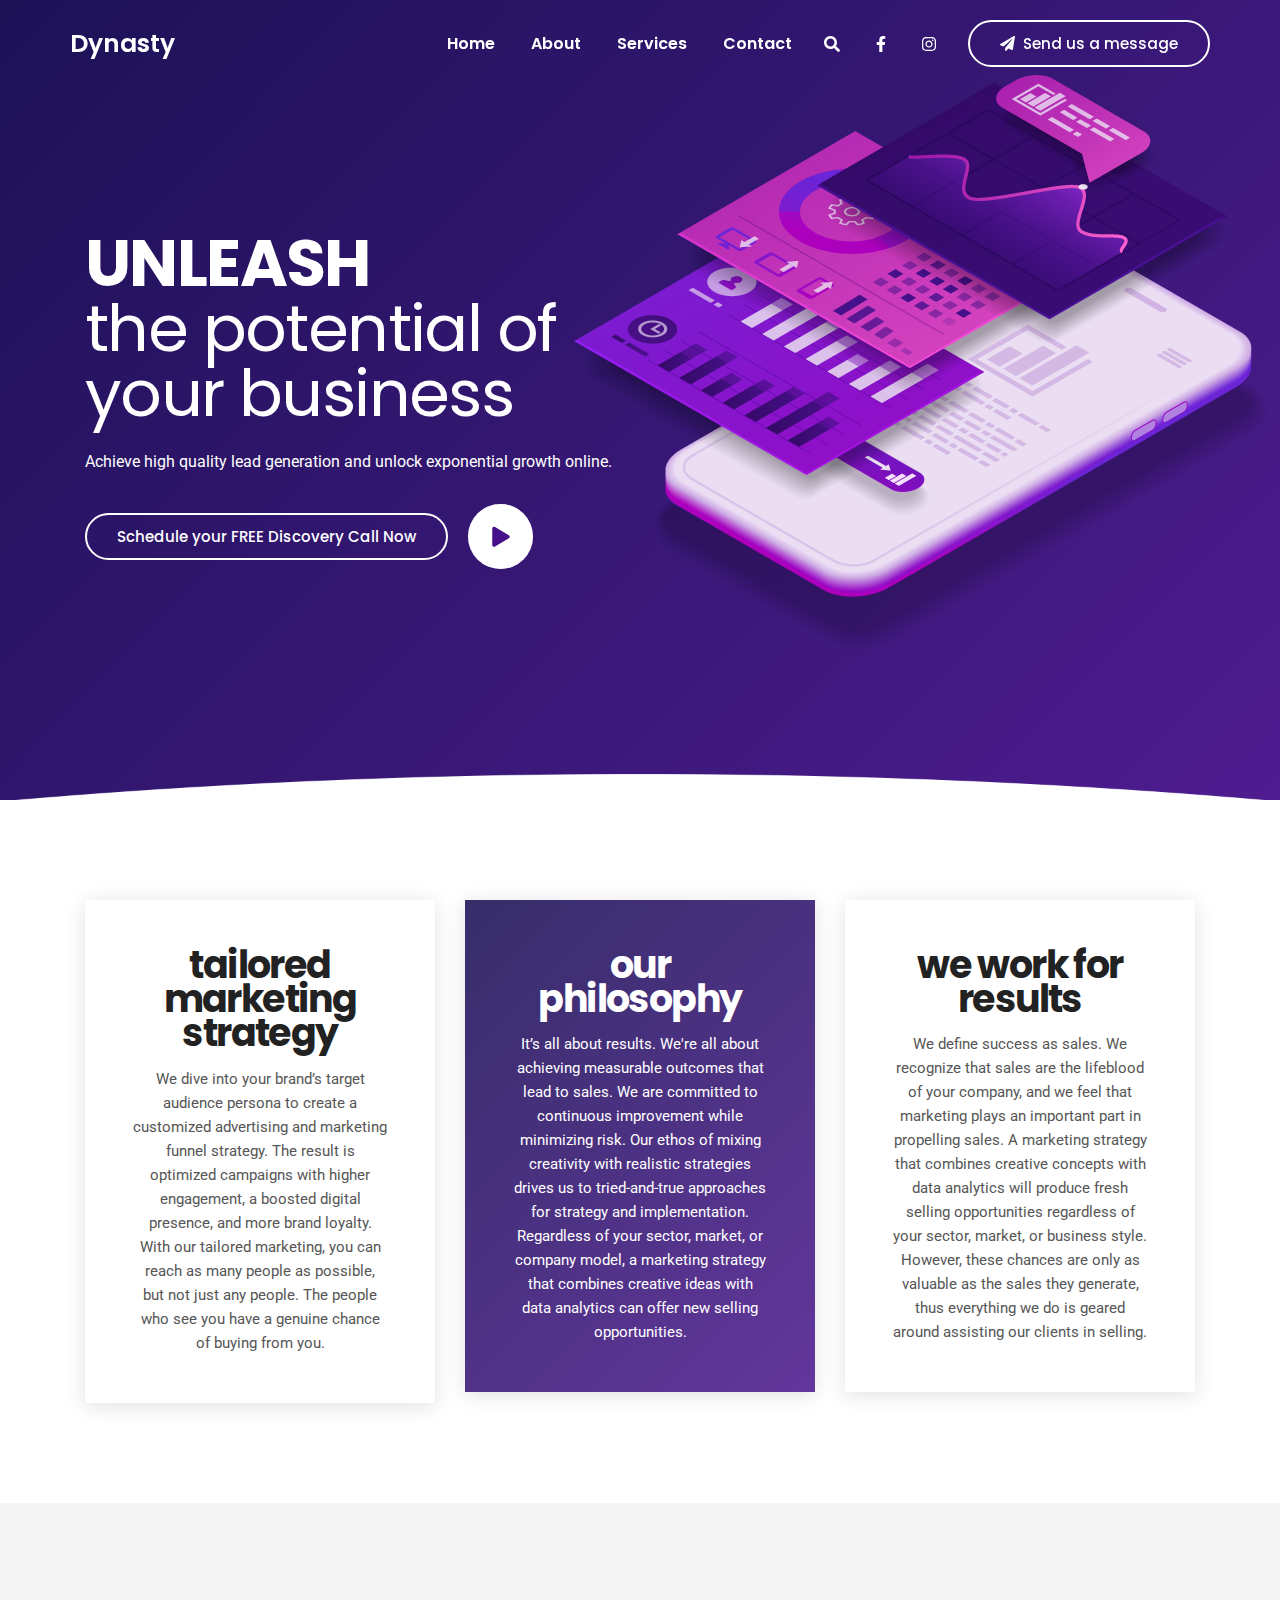
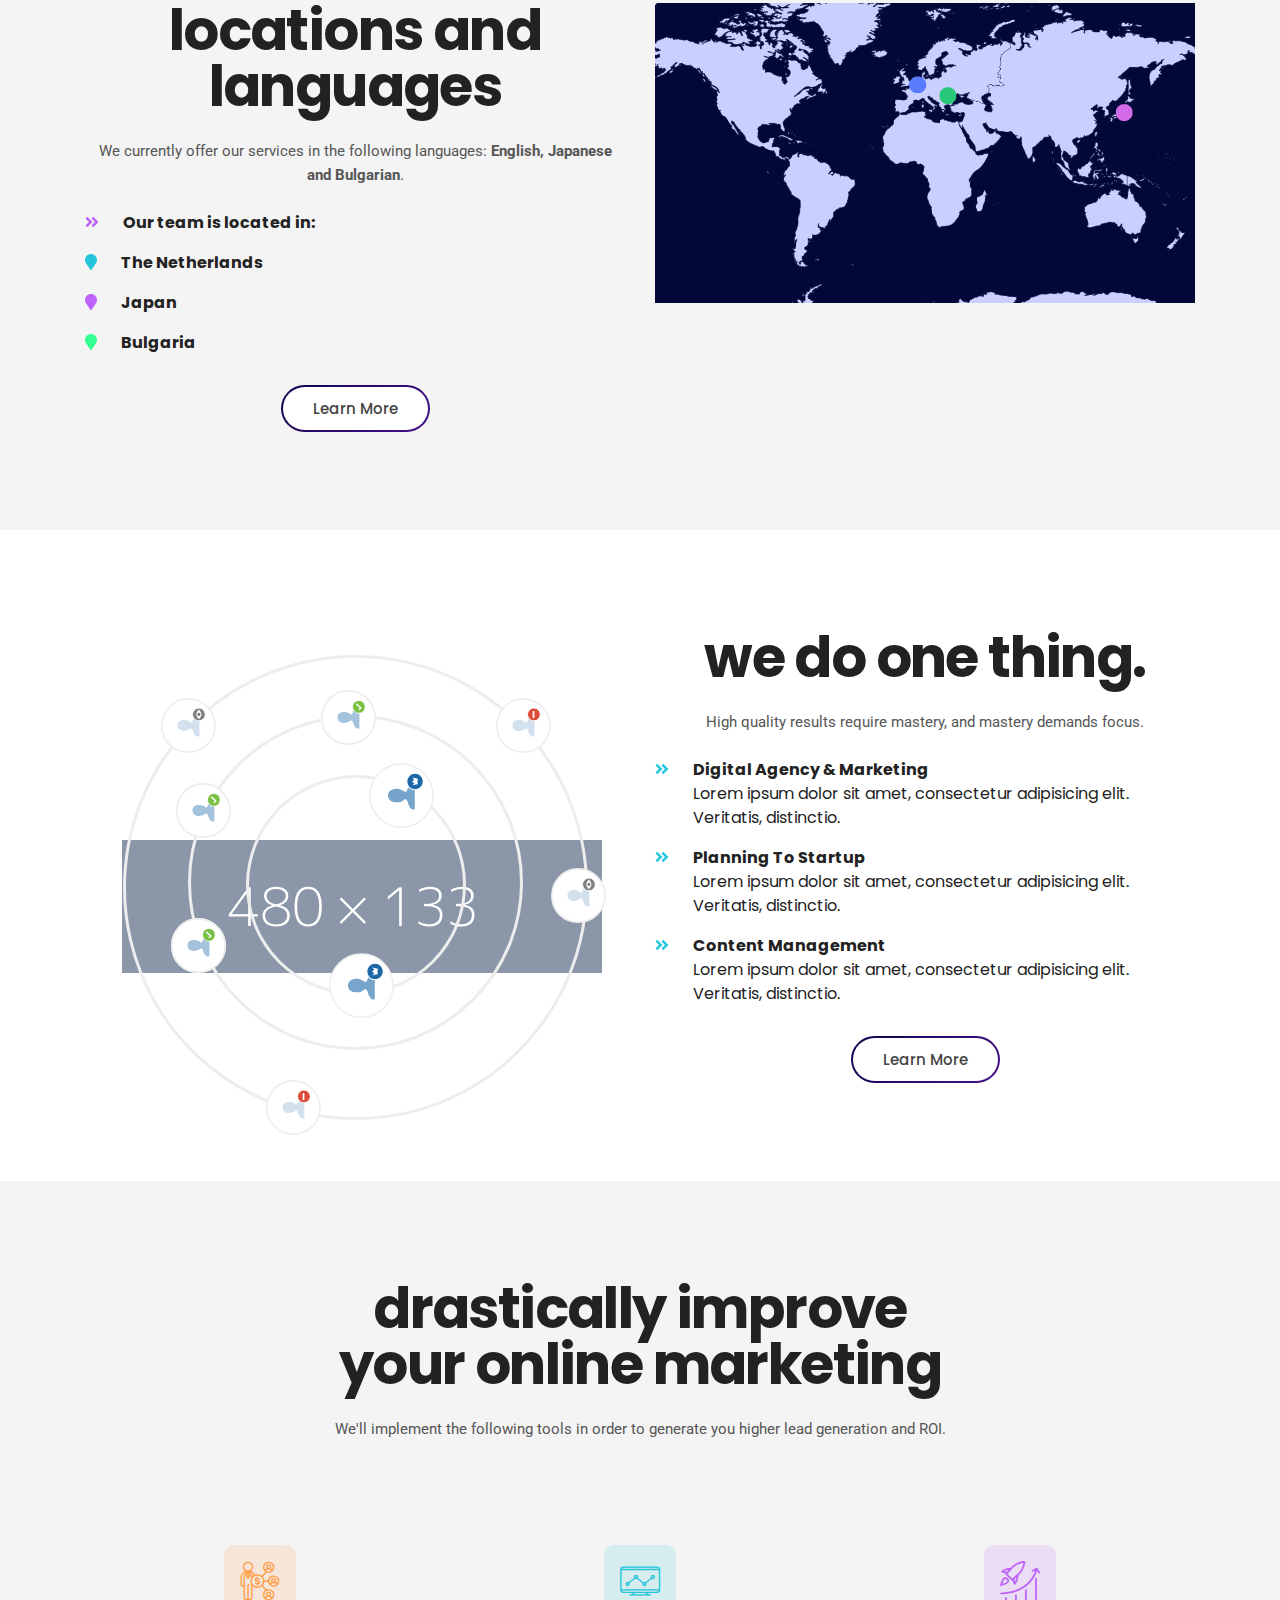
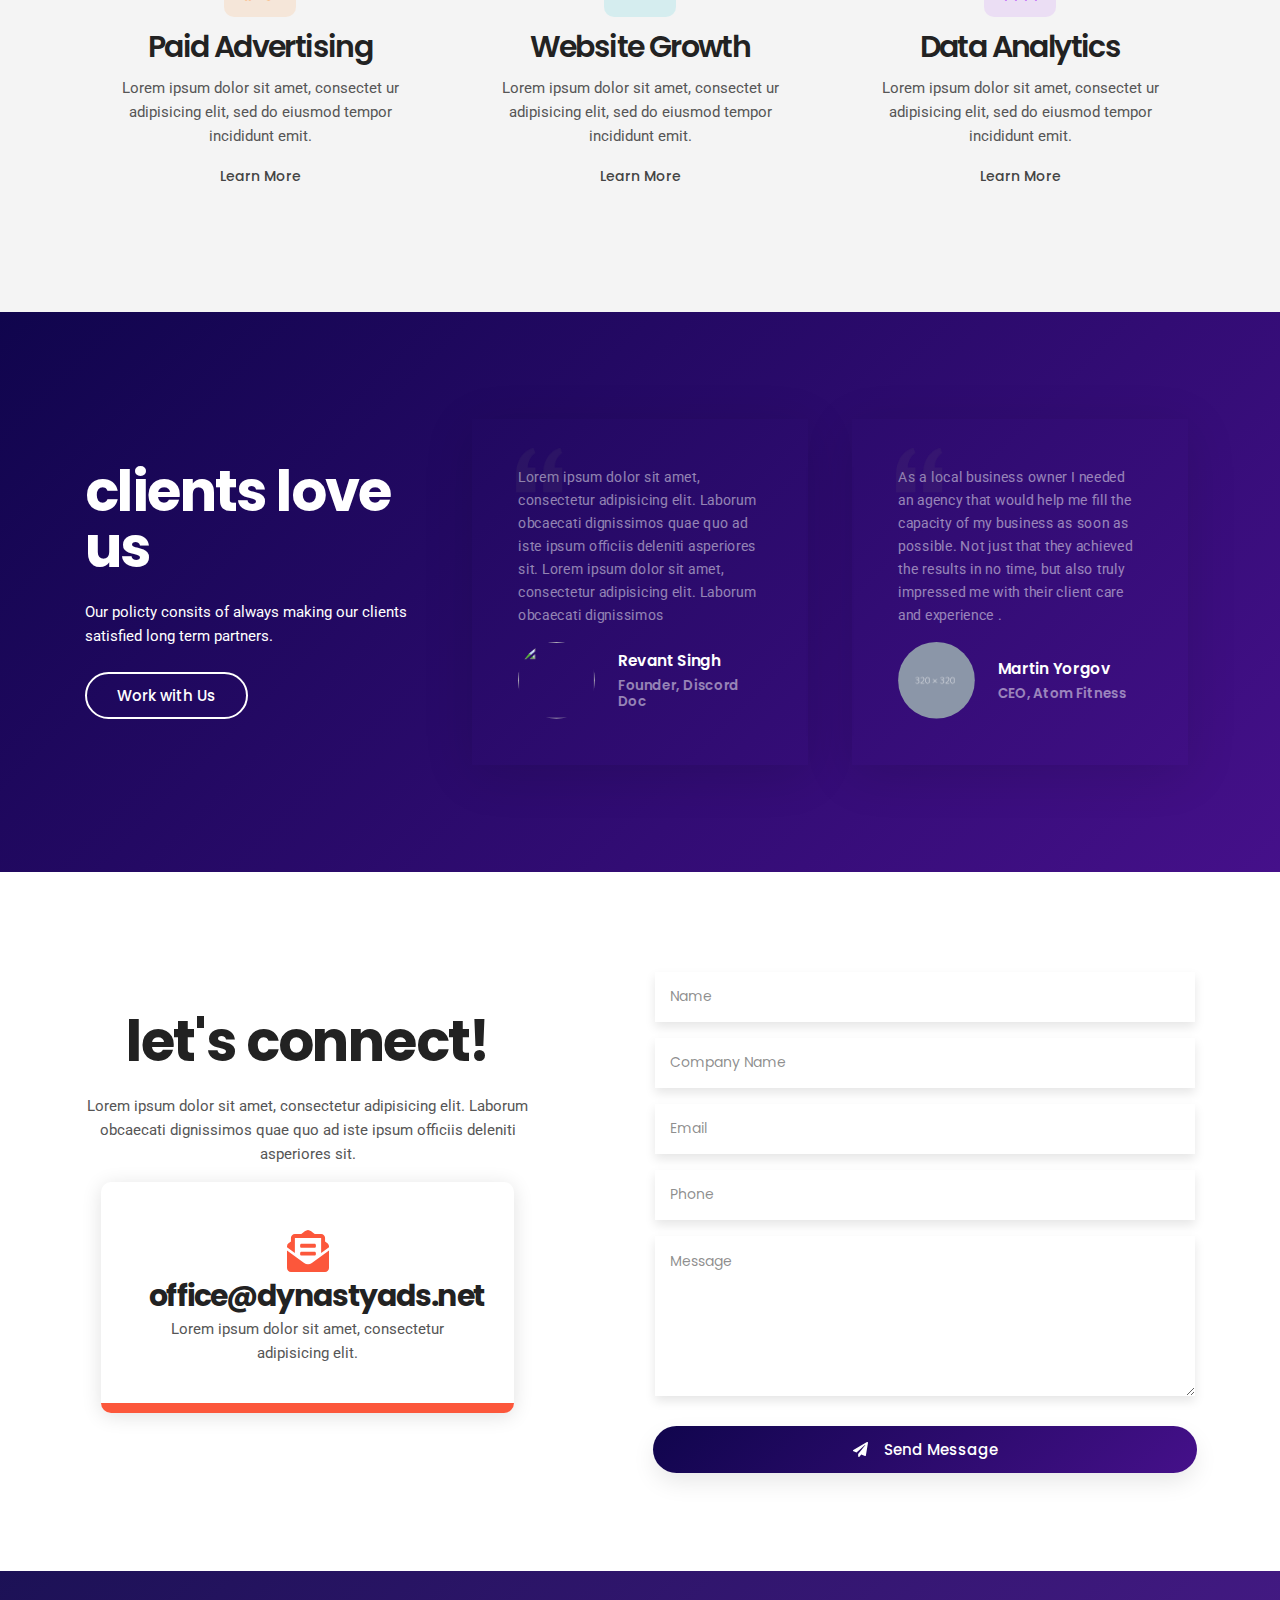
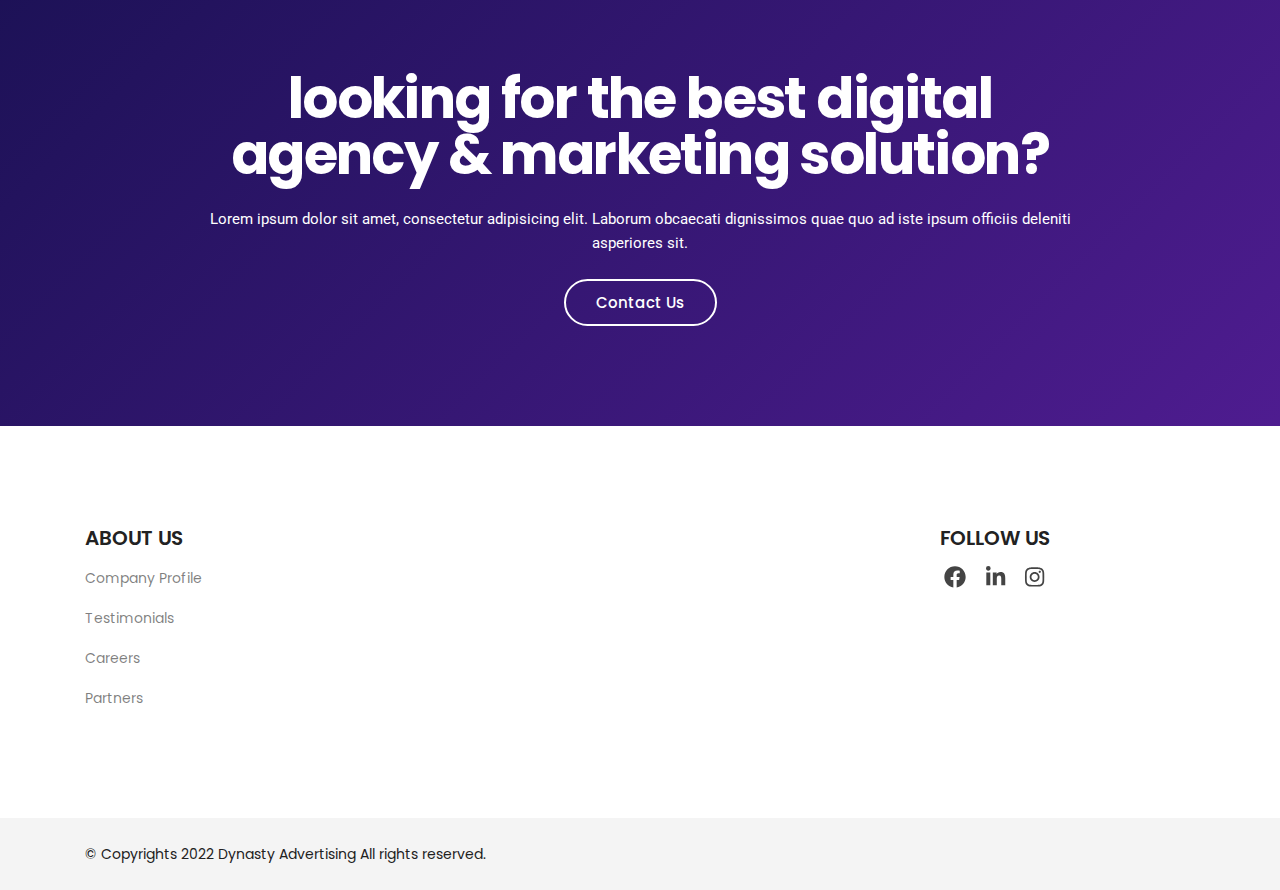
==== commit 78c94ba4: "changes 3" ====
--- a/index.html
+++ b/index.html
@@ -152,7 +152,7 @@
                             <div class="button-group d-flex align-items-center justify-content-center justify-content-md-start">
                                 <a href="#" class="btn btn-bordered-white">Schedule your FREE Discovery Call Now</a>
                                 <!-- Play Button -->
-                                <a class="play-btn" data-fancybox data-width="640" data-height="360" data-small-btn="true" href="https://youtu.be/TKnufs85hXk">
+                                <a class="play-btn" data-fancybox data-width="640" data-height="360" data-small-btn="true" href="https://youtu.be/4J9oYSNa1eU">
                                     <div class="btn-circle play-animation"></div>
                                     <div class="btn-circle play-animation animation-short"></div>
                                     <!-- Play Icon -->
@@ -242,7 +242,7 @@
                             <!-- Section Heading -->
                             <div class="section-heading text-center mb-3">
                                 <h2>Locations and languages</h2>
-                                <p class="d-none d-sm-block mt-4">We currently offer our services in the following languages: <b>English, Japanese and Bulgarian</b> .</p>
+                                <p class="d-none d-sm-block mt-4">We currently offer our services in the following languages: <b>English, Japanese and Bulgarian</b>.</p>
                                 <p class="d-block d-sm-none mt-4">Lorem ipsum dolor sit amet, consectetur adipisicing elit. Laborum obcaecati.</p>
                             </div>
                             <!-- Content List -->
@@ -402,8 +402,8 @@
                     <div class="col-12 col-md-10 col-lg-7">
                         <!-- Section Heading -->
                         <div class="section-heading text-center">
-                            <h2>We do one thing.</h2>
-                            <p class="d-none d-sm-block mt-4">High quality results require mastery, and mastery demands focus.</p>
+                            <h2>Drastically improve your online marketing</h2>
+                            <p class="d-none d-sm-block mt-4">We'll implement the following tools in order to generate you higher lead generation and ROI.</p>
                             <p class="d-block d-sm-none mt-4">Lorem ipsum dolor sit amet, consectetur adipisicing elit. Laborum obcaecati.</p>
                         </div>
                     </div>
@@ -450,8 +450,8 @@
                     <div class="col-12 col-lg-4">
                         <!-- Section Heading -->
                         <div class="section-heading m-0">
-                            <h2 class="text-white">Clients love  us</h2>
-                            <p class="text-white d-none d-sm-block mt-4">Lorem ipsum dolor sit amet, consectetur adipisicing elit. Laborum obcaecati dignissimos quae quo ad iste ipsum officiis deleniti asperiores sit.</p>
+                            <h2 class="text-white">clients love us</h2>
+                            <p class="text-white d-none d-sm-block mt-4">Our policty consits of always making our clients satisfied long term partners.</p>
                             <p class="text-white d-block d-sm-none mt-4">Lorem ipsum dolor sit amet, consectetur adipisicing elit. Laborum obcaecati.</p>
                             <a href="#" class="btn btn-bordered-white mt-4">Work with Us</a>
                         </div>
@@ -465,7 +465,7 @@
                                     <div class="review-content">
                                         <!-- Review Text -->
                                         <div class="review-text">
-                                            <p class="text-white-50">As a local business owner I needed an agency that would help me fill the capacity of my business as soon as possible. Not just that they achieved the results in no time, but also truly impressed me with their client care and experience    .</p>
+                                            <p class="text-white-50">Lorem ipsum dolor sit amet, consectetur adipisicing elit. Laborum obcaecati dignissimos quae quo ad iste ipsum officiis deleniti asperiores sit. Lorem ipsum dolor sit amet, consectetur adipisicing elit. Laborum obcaecati dignissimos  </p>
                                         </div>
                                         <!-- Quotation Icon -->
                                         <div class="quot-icon">
@@ -476,12 +476,12 @@
                                     <div class="reviewer media mt-3">
                                         <!-- Reviewer Thumb -->
                                         <div class="reviewer-thumb">
-                                            <img class="avatar-lg radius-100" src="assets/img/avatar/avatar-1.png" alt="">
+                                            <img class="avatar-lg radius-100" src="assets/img/avatar/avatar-1.jpg" alt="">
                                         </div>
                                         <!-- Reviewer Media -->
                                         <div class="reviewer-meta media-body align-self-center ml-4">
-                                            <h5 class="reviewer-name text-white mb-2">Martin Yorgov</h5>
-                                            <h6 class="text-white-50 fw-6">CEO, Atom Fitness</h6>
+                                            <h5 class="reviewer-name text-white mb-2">Revant Singh</h5>
+                                            <h6 class="text-white-50 fw-6">Founder, Discord Doc</h6>
                                         </div>
                                     </div>
                                 </div>
@@ -493,7 +493,7 @@
                                     <div class="review-content">
                                         <!-- Review Text -->
                                         <div class="review-text">
-                                            <p class="text-white-50">Lorem ipsum dolor sit amet, consectetur adipisicing elit. Ipsam est modi amet error earum aperiam, fuga labore facere rem ab nemo possimus cum excepturi expedita. Culpa rerum, quaerat qui non.</p>
+                                            <p class="text-white-50">As a local business owner I needed an agency that would help me fill the capacity of my business as soon as possible. Not just that they achieved the results in no time, but also truly impressed me with their client care and experience    .</p>
                                         </div>
                                         <!-- Quotation Icon -->
                                         <div class="quot-icon">
@@ -508,8 +508,8 @@
                                         </div>
                                         <!-- Reviewer Media -->
                                         <div class="reviewer-meta media-body align-self-center ml-4">
-                                            <h5 class="reviewer-name text-white mb-2">Toni Toni</h5>
-                                            <h6 class="text-white-50 fw-6">Proektant, Tonitoni</h6>
+                                            <h5 class="reviewer-name text-white mb-2">Martin Yorgov</h5>
+                                            <h6 class="text-white-50 fw-6">CEO, Atom Fitness</h6>
                                         </div>
                                     </div>
                                 </div>
@@ -621,7 +621,6 @@
                                     <li class="py-2"><a class="text-black-50" href="#">Testimonials</a></li>
                                     <li class="py-2"><a class="text-black-50" href="#">Careers</a></li>
                                     <li class="py-2"><a class="text-black-50" href="#">Partners</a></li>
-                                    <li class="py-2"><a class="text-black-50" href="#">Affiliate Program</a></li>
                                 </ul>
                             </div>
                         </div>
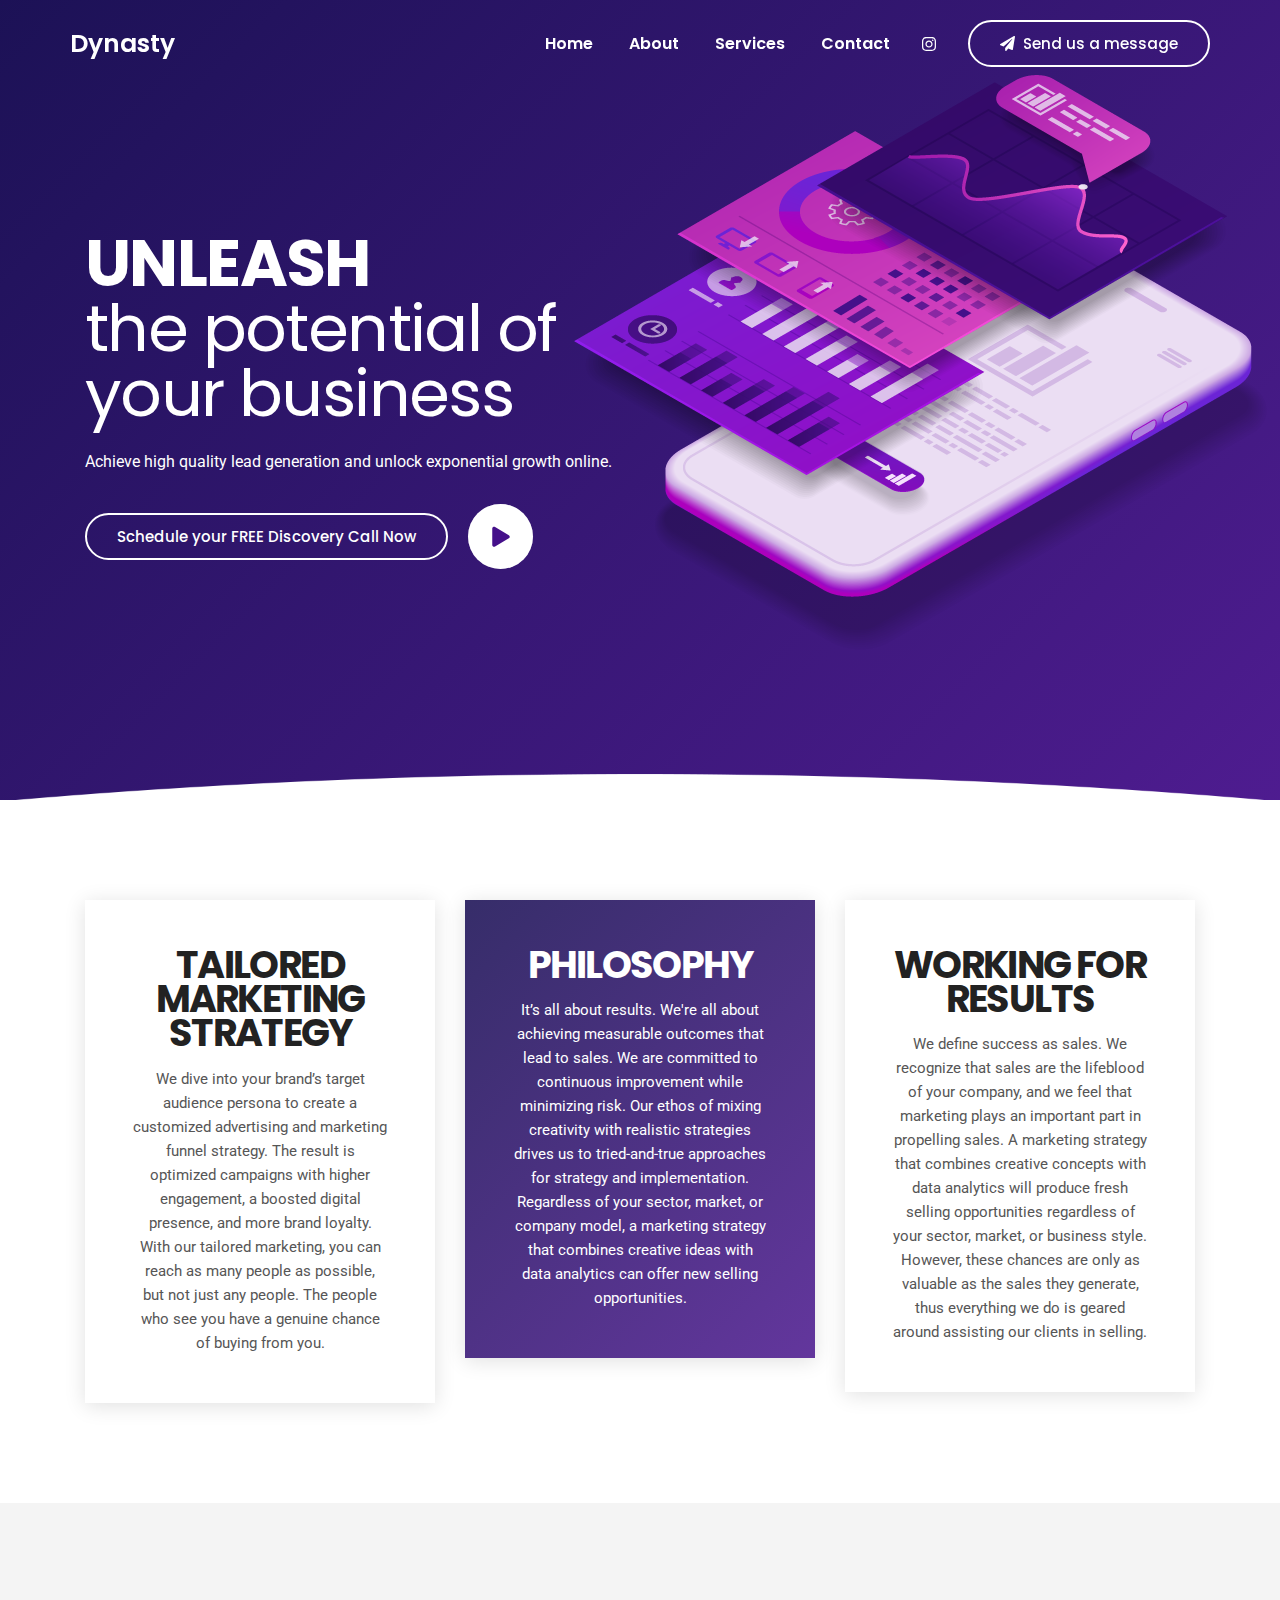
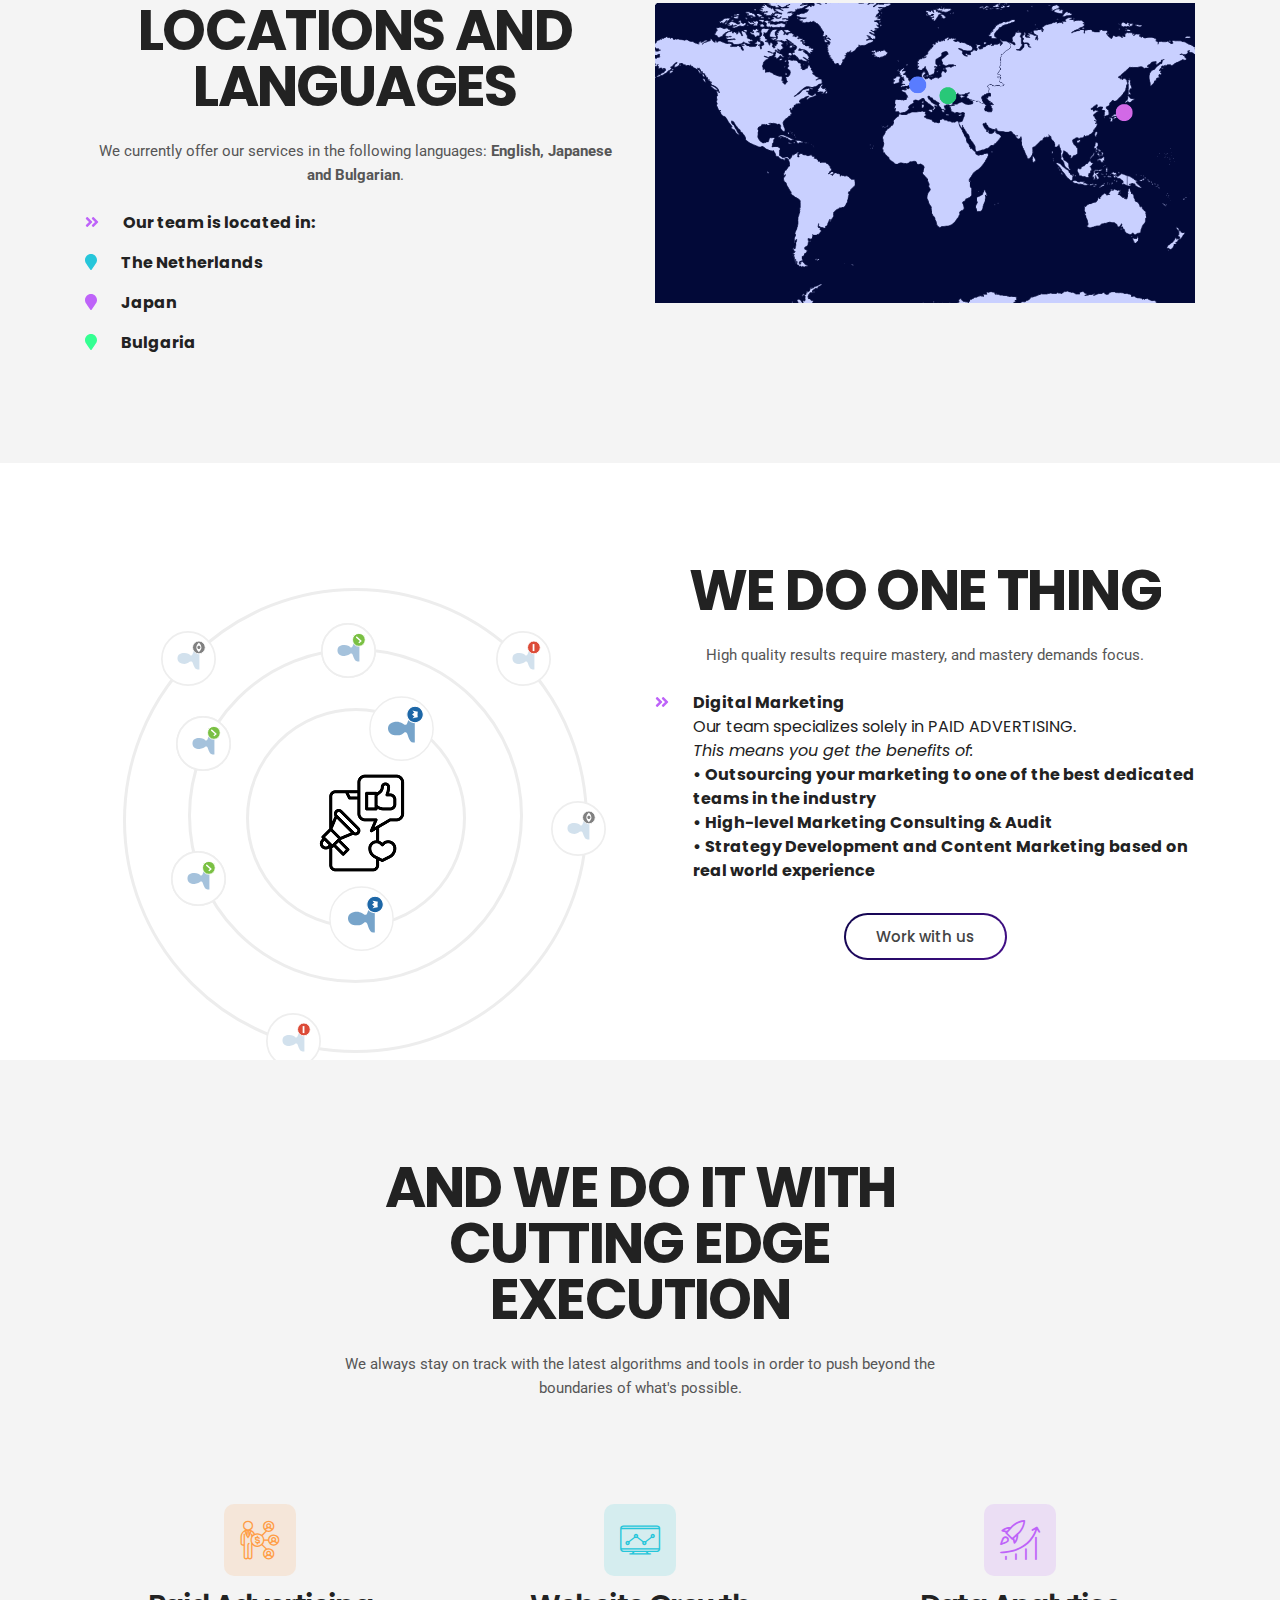
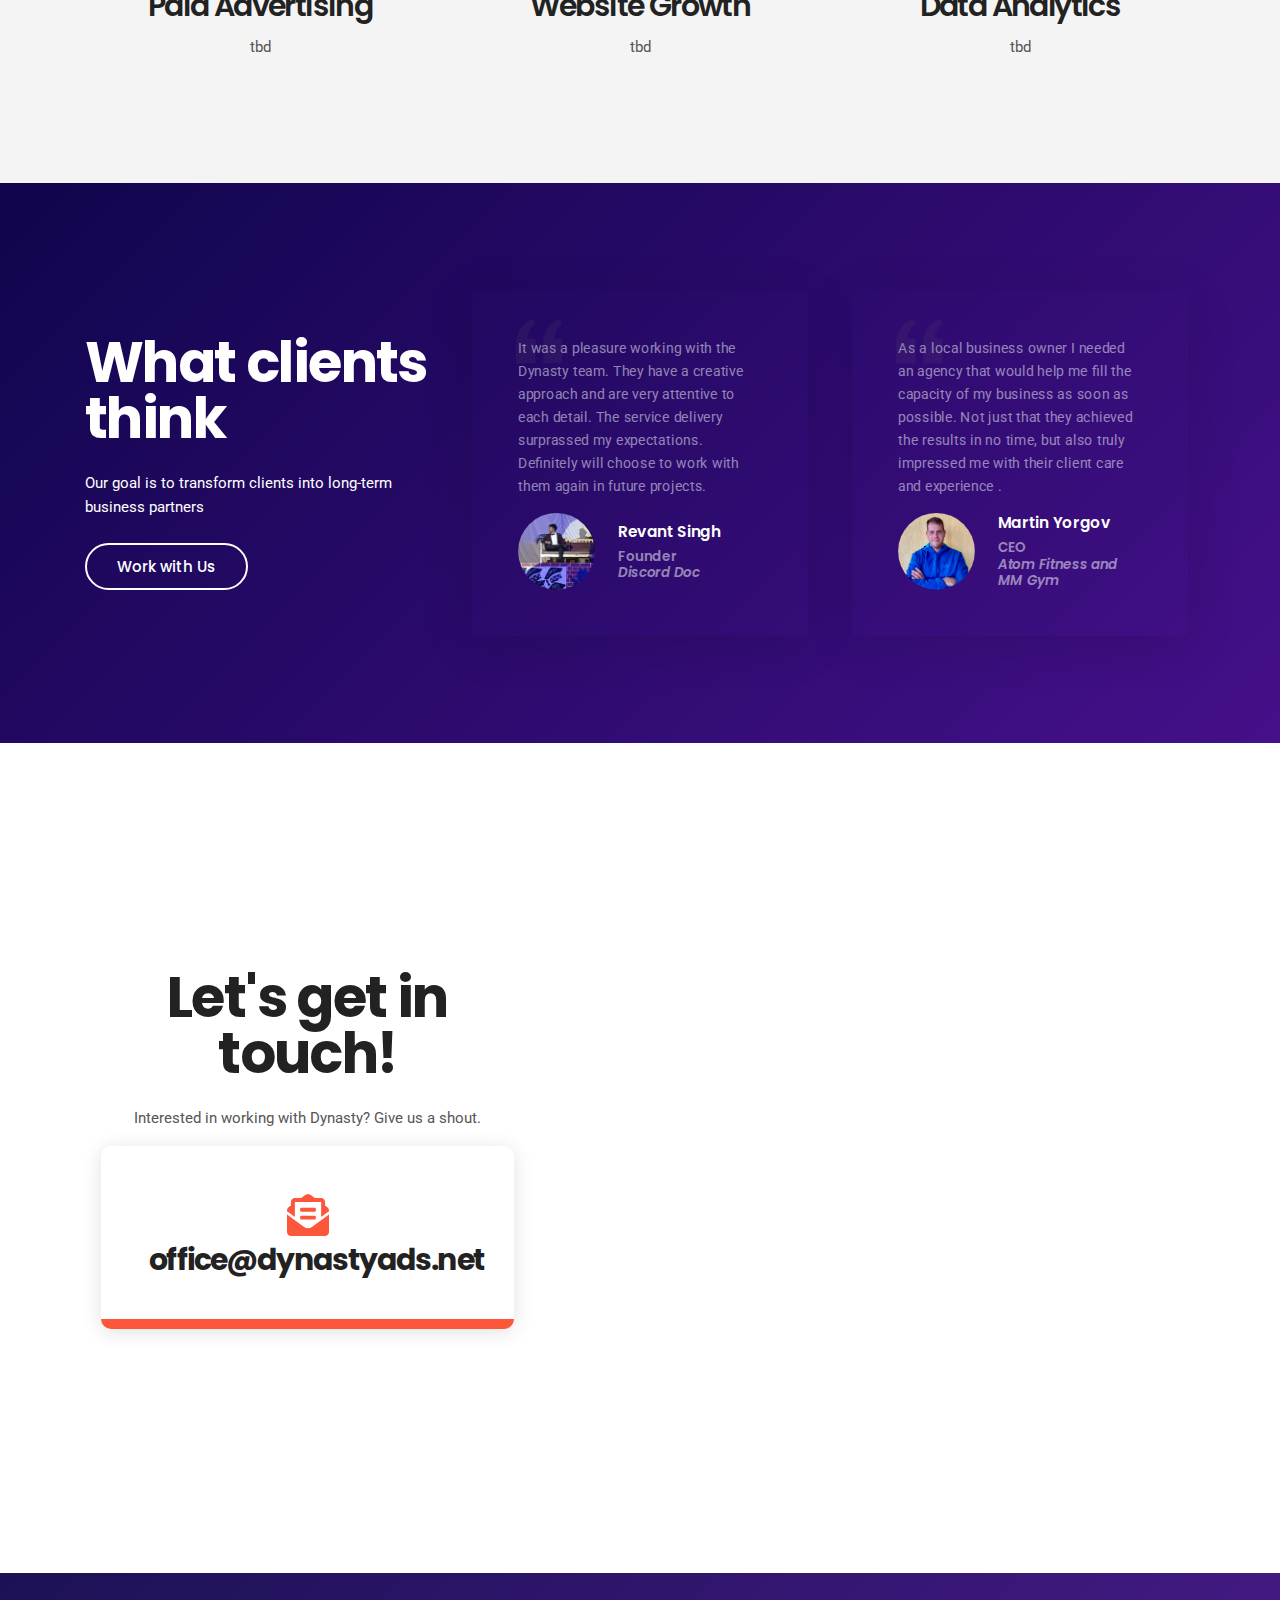
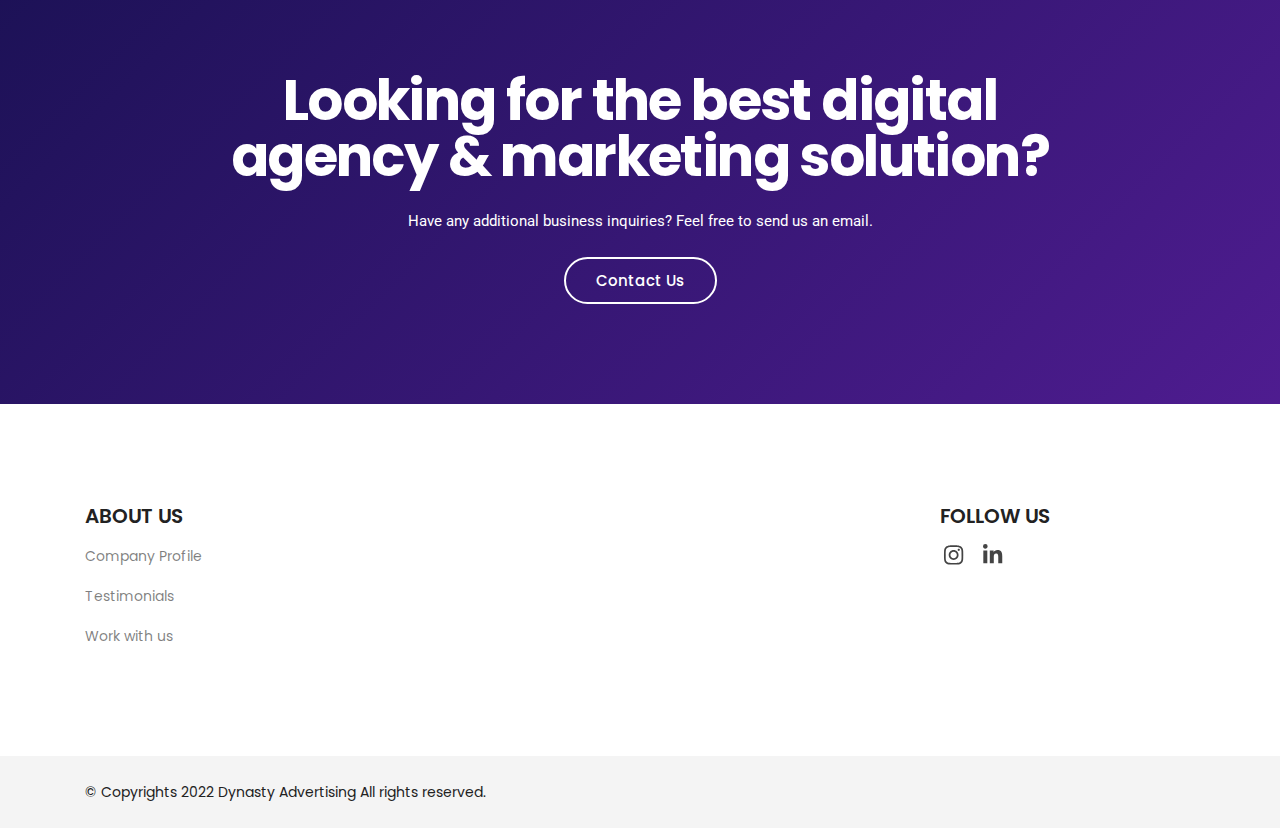
==== commit 09ce9d34: "almost final changes" ====
--- a/index.html
+++ b/index.html
@@ -38,12 +38,12 @@
                 <!-- Loader -->
                 <div class="loader">
                     <span data-text-preloader="D" class="animated-letters">D</span>
-                    <span data-text-preloader="I" class="animated-letters">I</span>
-                    <span data-text-preloader="G" class="animated-letters">N</span>
-                    <span data-text-preloader="I" class="animated-letters">A</span>
-                    <span data-text-preloader="M" class="animated-letters">S</span>
-                    <span data-text-preloader="A" class="animated-letters">T</span>
-                    <span data-text-preloader="X" class="animated-letters">Y</span>
+                    <span data-text-preloader="Y" class="animated-letters">I</span>
+                    <span data-text-preloader="N" class="animated-letters">N</span>
+                    <span data-text-preloader="A" class="animated-letters">A</span>
+                    <span data-text-preloader="S" class="animated-letters">S</span>
+                    <span data-text-preloader="T" class="animated-letters">T</span>
+                    <span data-text-preloader="Y" class="animated-letters">Y</span>
                 </div>
                 <p class="fw-5 text-center text-uppercase">Loading</p>
             </div>
@@ -106,14 +106,6 @@
                     </ul>
                     <!-- Navbar Icons -->
                     <ul class="navbar-nav icons">
-                        <li class="nav-item">
-                            <a href="#" class="nav-link" data-toggle="modal" data-target="#search">
-                                <i class="fas fa-search"></i>
-                            </a>
-                        </li>
-                        <li class="nav-item social">
-                            <a target=”_blank” href="#" class="nav-link"><i class="fab fa-facebook-f"></i></a>
-                        </li>
                         <li class="nav-item social">
                             <a target=”_blank” href="https://www.instagram.com/dynastyadvertising/" class="nav-link"><i class="fab fa-instagram"></i></a>
                         </li>
@@ -131,7 +123,7 @@
                     <!-- Navbar Action Button -->
                     <ul class="navbar-nav action">
                         <li class="nav-item ml-3">
-                            <a href="#" class="btn ml-lg-auto btn-bordered-white"><i class="fas fa-paper-plane contact-icon mr-md-2"></i>Send us a message</a>
+                            <a href="mailto:office@dynastyads.net" class="btn ml-lg-auto btn-bordered-white"><i class="fas fa-paper-plane contact-icon mr-md-2"></i>Send us a message</a>
                         </li>
                     </ul>
                 </div>
@@ -150,7 +142,7 @@
                             <p class="text-white text-center text-md-left my-4">Achieve high quality lead generation and unlock exponential growth online. </p>
                             <!-- Buttons -->
                             <div class="button-group d-flex align-items-center justify-content-center justify-content-md-start">
-                                <a href="#" class="btn btn-bordered-white">Schedule your FREE Discovery Call Now</a>
+                                <a href="https://calendly.com/dynastyads/discovery-call" target=_blank class="btn btn-bordered-white">Schedule your FREE Discovery Call Now</a>
                                 <!-- Play Button -->
                                 <a class="play-btn" data-fancybox data-width="640" data-height="360" data-small-btn="true" href="https://youtu.be/4J9oYSNa1eU">
                                     <div class="btn-circle play-animation"></div>
@@ -198,7 +190,7 @@
                         <div class="single-promo grad-hover text-center p-5">
                             <!-- Promo Wrapper -->
                             <div class="promo-wrapper">
-                                <h3 class="mb-3">Tailored marketing strategy</h3>
+                                <h3 class="mb-3">TAILORED MARKETING STRATEGY</h3>
                                 <p>We dive into your brand’s target audience persona to create a customized advertising and marketing funnel strategy. The result is optimized campaigns with higher engagement, a boosted digital presence, and more brand loyalty. With our tailored marketing, you can reach as many people as possible, but not just any people. The people who see you have a genuine chance of buying from you.</p>
                             </div>
                         </div>
@@ -208,7 +200,7 @@
                         <div class="single-promo grad-hover active text-center p-5">
                             <!-- Promo Wrapper -->
                             <div class="promo-wrapper">
-                                <h3 class="mb-3">our philosophy</h3>
+                                <h3 class="mb-3">PHILOSOPHY</h3>
                                 <p>It’s all about results. 
 
                                     We're all about achieving measurable outcomes that lead to sales. We are committed to continuous improvement while minimizing risk. Our ethos of mixing creativity with realistic strategies drives us to tried-and-true approaches for strategy and implementation. Regardless of your sector, market, or company model, a marketing strategy that combines creative ideas with data analytics can offer new selling opportunities.</p>
@@ -220,7 +212,7 @@
                         <div class="single-promo grad-hover text-center p-5">
                             <!-- Promo Wrapper -->
                             <div class="promo-wrapper">
-                                <h3 class="mb-3">we work for results</h3>
+                                <h3 class="mb-3">WORKING FOR RESULTS</h3>
                                 <p>We define success as sales. We recognize that sales are the lifeblood of your company, and we feel that marketing plays an important part in propelling sales.
 
                                     A marketing strategy that combines creative concepts with data analytics will produce fresh selling opportunities regardless of your sector, market, or business style. However, these chances are only as valuable as the sales they generate, thus everything we do is geared around assisting our clients in selling.</p>
@@ -241,7 +233,7 @@
                         <div class="content-inner text-center">
                             <!-- Section Heading -->
                             <div class="section-heading text-center mb-3">
-                                <h2>Locations and languages</h2>
+                                <h2>LOCATIONS AND LANGUAGES</h2>
                                 <p class="d-none d-sm-block mt-4">We currently offer our services in the following languages: <b>English, Japanese and Bulgarian</b>.</p>
                                 <p class="d-block d-sm-none mt-4">Lorem ipsum dolor sit amet, consectetur adipisicing elit. Laborum obcaecati.</p>
                             </div>
@@ -283,7 +275,6 @@
                                     </div>
                                 </li>
                             </ul>
-                            <a href="#" class="btn btn-bordered mt-4">Learn More</a>
                         </div>
                     </div>
                     <div class="col-12 col-lg-6">
@@ -353,7 +344,7 @@
                         <div class="content-inner text-center pt-sm-4 pt-lg-0 mt-sm-5 mt-lg-0">
                             <!-- Section Heading -->
                             <div class="section-heading text-center mb-3">
-                                <h2>We do one thing.</h2>
+                                <h2>WE DO ONE THING</h2>
                                 <p class="d-none d-sm-block mt-4">High quality results require mastery, and mastery demands focus.</p>
                                 <p class="d-block d-sm-none mt-4">Lorem ipsum dolor sit amet, consectetur adipisicing elit. Laborum obcaecati.</p>
                             </div>
@@ -362,32 +353,20 @@
                                 <!-- Single Content List -->
                                 <li class="single-content-list media py-2">
                                     <div class="content-icon pr-4">
-                                        <span class="color-2"><i class="fas fa-angle-double-right"></i></span>
+                                        <span class="color-1"><i class="fas fa-angle-double-right"></i></span>
                                     </div>
                                     <div class="content-text media-body">
-                                        <span><b>Digital Agency &amp; Marketing</b><br>Lorem ipsum dolor sit amet, consectetur adipisicing elit. Veritatis, distinctio.</span>
+                                        <span><b>Digital Marketing</b><br>Our team specializes solely in PAID ADVERTISING.
+                                            <br> <i>This means you get the benefits of:</i>
+                                            <br> <b>• Outsourcing your marketing to one of the best dedicated teams in the industry</b>
+                                            <br> <b>• High-level Marketing Consulting & Audit</b>
+                                            <br> <b>• Strategy Development and Content Marketing based on real world experience </b>
+                                        </span>
                                     </div>
                                 </li>
                                 <!-- Single Content List -->
-                                <li class="single-content-list media py-2">
-                                    <div class="content-icon pr-4">
-                                        <span class="color-2"><i class="fas fa-angle-double-right"></i></span>
-                                    </div>
-                                    <div class="content-text media-body">
-                                        <span><b>Planning To Startup</b><br>Lorem ipsum dolor sit amet, consectetur adipisicing elit. Veritatis, distinctio.</span>
-                                    </div>
-                                </li>
-                                <!-- Single Content List -->
-                                <li class="single-content-list media py-2">
-                                    <div class="content-icon pr-4">
-                                        <span class="color-2"><i class="fas fa-angle-double-right"></i></span>
-                                    </div>
-                                    <div class="content-text media-body">
-                                        <span><b>Content Management</b><br>Lorem ipsum dolor sit amet, consectetur adipisicing elit. Veritatis, distinctio.</span>
-                                    </div>
-                                </li>
                             </ul>
-                            <a href="#" class="btn btn-bordered mt-4">Learn More</a>
+                            <a href="#contact" class="btn btn-bordered mt-4">Work with us</a>
                         </div>
                     </div>
                 </div>
@@ -402,8 +381,8 @@
                     <div class="col-12 col-md-10 col-lg-7">
                         <!-- Section Heading -->
                         <div class="section-heading text-center">
-                            <h2>Drastically improve your online marketing</h2>
-                            <p class="d-none d-sm-block mt-4">We'll implement the following tools in order to generate you higher lead generation and ROI.</p>
+                            <h2>AND WE DO IT WITH CUTTING EDGE EXECUTION</h2>
+                            <p class="d-none d-sm-block mt-4">We always stay on track with the latest algorithms and tools in order to push beyond the boundaries of what's possible.</p>
                             <p class="d-block d-sm-none mt-4">Lorem ipsum dolor sit amet, consectetur adipisicing elit. Laborum obcaecati.</p>
                         </div>
                     </div>
@@ -414,8 +393,7 @@
                         <div class="single-service text-center p-4">
                             <span class="flaticon-affiliate color-6 icon-bg-6"></span>
                             <h3 class="my-3">Paid Advertising</h3>
-                            <p>Lorem ipsum dolor sit amet, consectet ur adipisicing elit, sed do eiusmod tempor incididunt emit.</p>
-                            <a class="service-btn mt-3" href="#">Learn More</a>
+                            <p>tbd</p>
                         </div>
                     </div>
                     <div class="col-12 col-md-6 col-lg-4">
@@ -423,8 +401,7 @@
                         <div class="single-service text-center p-4">
                             <span class="flaticon-monitoring color-2 icon-bg-2"></span>
                             <h3 class="my-3">Website Growth</h3>
-                            <p>Lorem ipsum dolor sit amet, consectet ur adipisicing elit, sed do eiusmod tempor incididunt emit.</p>
-                            <a class="service-btn mt-3" href="#">Learn More</a>
+                            <p>tbd</p>
                         </div>
                     </div>
                     <div class="col-12 col-md-6 col-lg-4">
@@ -432,8 +409,7 @@
                         <div class="single-service text-center p-4">
                             <span class="flaticon-rocket-launch color-1 icon-bg-1"></span>
                             <h3 class="my-3">Data Analytics</h3>
-                            <p>Lorem ipsum dolor sit amet, consectet ur adipisicing elit, sed do eiusmod tempor incididunt emit.</p>
-                            <a class="service-btn mt-3" href="#">Learn More</a>
+                            <p>tbd</p>
                         </div>
                     </div>
 
@@ -450,10 +426,10 @@
                     <div class="col-12 col-lg-4">
                         <!-- Section Heading -->
                         <div class="section-heading m-0">
-                            <h2 class="text-white">clients love us</h2>
-                            <p class="text-white d-none d-sm-block mt-4">Our policty consits of always making our clients satisfied long term partners.</p>
+                            <h2 class="text-white">What clients think</h2>
+                            <p class="text-white d-none d-sm-block mt-4">Our goal is to transform clients into long-term business partners</p>
                             <p class="text-white d-block d-sm-none mt-4">Lorem ipsum dolor sit amet, consectetur adipisicing elit. Laborum obcaecati.</p>
-                            <a href="#" class="btn btn-bordered-white mt-4">Work with Us</a>
+                            <a href="#contact" class="btn btn-bordered-white mt-4">Work with Us</a>
                         </div>
                     </div>
                     <div class="col-12 col-lg-8">
@@ -465,7 +441,7 @@
                                     <div class="review-content">
                                         <!-- Review Text -->
                                         <div class="review-text">
-                                            <p class="text-white-50">Lorem ipsum dolor sit amet, consectetur adipisicing elit. Laborum obcaecati dignissimos quae quo ad iste ipsum officiis deleniti asperiores sit. Lorem ipsum dolor sit amet, consectetur adipisicing elit. Laborum obcaecati dignissimos  </p>
+                                            <p class="text-white-50">It was a pleasure working with the Dynasty team. They have a creative approach and are very attentive to each detail. The service delivery surprassed my expectations. Definitely will choose to work with them again in future projects. </p>
                                         </div>
                                         <!-- Quotation Icon -->
                                         <div class="quot-icon">
@@ -481,7 +457,7 @@
                                         <!-- Reviewer Media -->
                                         <div class="reviewer-meta media-body align-self-center ml-4">
                                             <h5 class="reviewer-name text-white mb-2">Revant Singh</h5>
-                                            <h6 class="text-white-50 fw-6">Founder, Discord Doc</h6>
+                                            <h6 class="text-white-50 fw-6">Founder <br> <i>Discord Doc</i></h6>
                                         </div>
                                     </div>
                                 </div>
@@ -509,7 +485,7 @@
                                         <!-- Reviewer Media -->
                                         <div class="reviewer-meta media-body align-self-center ml-4">
                                             <h5 class="reviewer-name text-white mb-2">Martin Yorgov</h5>
-                                            <h6 class="text-white-50 fw-6">CEO, Atom Fitness</h6>
+                                            <h6 class="text-white-50 fw-6">CEO <br> <i>Atom Fitness and MM Gym</i></h6>
                                         </div>
                                     </div>
                                 </div>
@@ -528,8 +504,8 @@
                     <div class="col-12 col-lg-5">
                         <!-- Section Heading -->
                         <div class="section-heading text-center mb-3">
-                            <h2>Let's connect!</h2>
-                            <p class="d-none d-sm-block mt-4">Lorem ipsum dolor sit amet, consectetur adipisicing elit. Laborum obcaecati dignissimos quae quo ad iste ipsum officiis deleniti asperiores sit.</p>
+                            <h2>Let's get in touch!</h2>
+                            <p class="d-none d-sm-block mt-4">Interested in working with Dynasty? Give us a shout.</p>
                             <p class="d-block d-sm-none mt-4">Lorem ipsum dolor sit amet, consectetur adipisicing elit. Laborum obcaecati.</p>
                         </div>
                         <!-- Contact Us -->
@@ -542,9 +518,8 @@
                                         <h3>office@dynastyads.net</h3>
                                     </a>
                                     <a class="d-block d-sm-none my-2" href="#">
-                                        <h3>mail@your company.com</h3>
                                     </a>
-                                    <p>Lorem ipsum dolor sit amet, consectetur adipisicing elit.</p>
+                                    <p></p>
                                 </li>
                             </ul>
                         </div>
@@ -553,34 +528,12 @@
                         <!-- Contact Box -->
                         <div class="contact-box text-center">
                             <!-- Contact Form -->
-                            <form id="contact-form" method="POST" action="assets/php/mail.php">
-                                <div class="row">
-                                    <div class="col-12">
-                                        <div class="form-group">
-                                            <input type="text" class="form-control" name="name" placeholder="Name" required="required">
-                                        </div>
-                                        <div class="form-group">
-                                            <input type="text" class="form-control" name="name" placeholder="Company Name" required="required">
-                                        </div>
-                                        <div class="form-group">
-                                            <input type="email" class="form-control" name="email" placeholder="Email" required="required">
-                                        </div>
-                                        <div class="form-group">
-                                            <input type="text" class="form-control" name="subject" placeholder="Phone" required="required">
-                                        </div>
-                                    </div>
-                                    <div class="col-12">
-                                        <div class="form-group">
-                                            <textarea class="form-control" name="message" placeholder="Message" required="required"></textarea>
-                                        </div>
-                                    </div>
-                                    <div class="col-12">
-                                        <button type="submit" class="btn btn-bordered active btn-block mt-3"><span class="text-white pr-3"><i class="fas fa-paper-plane"></i></span>Send Message</button>
-                                    </div>
-                                </div>
-                            </form>
-                            <p class="form-message"></p>
-                        </div>
+
+                        </div>
+                        <!-- Calendly inline widget begin -->
+<div class="calendly-inline-widget" data-url="https://calendly.com/dynastyads/discovery-call?primary_color=9615c6" style="min-width:320px;height:630px;"></div>
+<script type="text/javascript" src="https://assets.calendly.com/assets/external/widget.js" async></script>
+<!-- Calendly inline widget end -->
                     </div>
                 </div>
             </div>
@@ -595,9 +548,9 @@
                         <!-- Section Heading -->
                         <div class="section-heading text-center m-0">
                             <h2 class="text-white">Looking for the best digital agency &amp; marketing solution?</h2>
-                            <p class="text-white d-none d-sm-block mt-4">Lorem ipsum dolor sit amet, consectetur adipisicing elit. Laborum obcaecati dignissimos quae quo ad iste ipsum officiis deleniti asperiores sit.</p>
+                            <p class="text-white d-none d-sm-block mt-4">Have any additional business inquiries? Feel free to send us an email.</p>
                             <p class="text-white d-block d-sm-none mt-4">Lorem ipsum dolor sit amet, consectetur adipisicing elit. Laborum obcaecati.</p>
-                            <a href="#" class="btn btn-bordered-white mt-4">Contact Us</a>
+                            <a href="mailto:office@dynastyads.net" class="btn btn-bordered-white mt-4">Contact Us</a>
                         </div>
                     </div>
                 </div>
@@ -617,10 +570,9 @@
                                 <!-- Footer Title -->
                                 <h3 class="footer-title text-uppercase mb-2">About Us</h3>
                                 <ul>
-                                    <li class="py-2"><a class="text-black-50" href="#">Company Profile</a></li>
-                                    <li class="py-2"><a class="text-black-50" href="#">Testimonials</a></li>
-                                    <li class="py-2"><a class="text-black-50" href="#">Careers</a></li>
-                                    <li class="py-2"><a class="text-black-50" href="#">Partners</a></li>
+                                    <li class="py-2"><a class="text-black-50" href="#about">Company Profile</a></li>
+                                    <li class="py-2"><a class="text-black-50" href="#review">Testimonials</a></li>
+                                    <li class="py-2"><a class="text-black-50" href="#contact">Work with us</a></li>
                                 </ul>
                             </div>
                         </div>
@@ -641,9 +593,8 @@
                                 <p class="mb-2"></p>
                                 <!-- Social Icons -->
                                 <ul class="social-icons list-inline pt-2">
-                                    <li class="list-inline-item px-1"><a target=”_blank” href="#"><i class="fab fa-facebook"></i></a></li>
+                                    <li class="list-inline-item px-1"><a target=”_blank” href="https://www.instagram.com/dynastyadvertising/"><i class="fab fa-instagram"></i></a></li>
                                     <li class="list-inline-item px-1"><a target=”_blank” href="https://www.linkedin.com/company/dynastyadvertising/"><i class="fab fa-linkedin-in"></i></a></li>
-                                    <li class="list-inline-item px-1"><a target=”_blank” href="https://www.instagram.com/dynastyadvertising/"><i class="fab fa-instagram"></i></a></li>
                                 </ul>
                             </div>
                         </div>
@@ -666,41 +617,6 @@
             </div>
         </footer>
         <!--====== Footer Area End ======-->
-
-        <!--====== Modal Search Area Start ======-->
-        <div id="search" class="modal fade p-0">
-            <div class="modal-dialog dialog-animated">
-                <div class="modal-content h-100">
-                    <div class="modal-header" data-dismiss="modal">
-                        Search <i class="far fa-times-circle icon-close"></i>
-                    </div>
-                    <div class="modal-body">
-                        <form class="row">
-                            <div class="col-12 align-self-center">
-                                <div class="row">
-                                    <div class="col-12 pb-3">
-                                        <h2 class="search-title mb-3">What are you looking for?</h2>
-                                        <p>Lorem ipsum dolor sit amet, consectetur adipiscing elit. Praesent diam lacus, dapibus sed imperdiet consectetur.</p>
-                                    </div>
-                                </div>
-                                <div class="row">
-                                    <div class="col-12 input-group">
-                                        <input type="text" class="form-control" placeholder="Enter your keywords">
-                                    </div>
-                                </div>
-                                <div class="row">
-                                    <div class="col-12 input-group align-self-center">
-                                        <button class="btn btn-bordered mt-3">Search</button>
-                                    </div>
-                                </div>
-                            </div>
-                        </form>
-                    </div>
-                </div>
-            </div>
-        </div>
-        <!--====== Modal Search Area End ======-->
-
         <!--====== Modal Responsive Menu Area Start ======-->
         <div id="menu" class="modal fade p-0">
             <div class="modal-dialog dialog-animated">
--- a/assets/css/style.css
+++ b/assets/css/style.css
@@ -294,7 +294,6 @@
     display: inline-block;
     font-size: 56px;
     font-weight: 700;
-    text-transform: lowercase;
     line-height: 1em;
     letter-spacing: -1.6px;
 }
@@ -1526,7 +1525,6 @@
 .single-promo h3 {
     font-size: 55px;
     font-weight: 700;
-    text-transform: lowercase;
     line-height: 0.9em;
     letter-spacing: -1.6px;
 }
@@ -2966,4 +2964,8 @@
 .rtl .bg-overlay::after,
 .rtl .grad-hover::before {
     background: linear-gradient(135deg, #E0040B 0%, #fc5130 100%);
+}
+
+#paidadvert {
+    align-items: center;
 }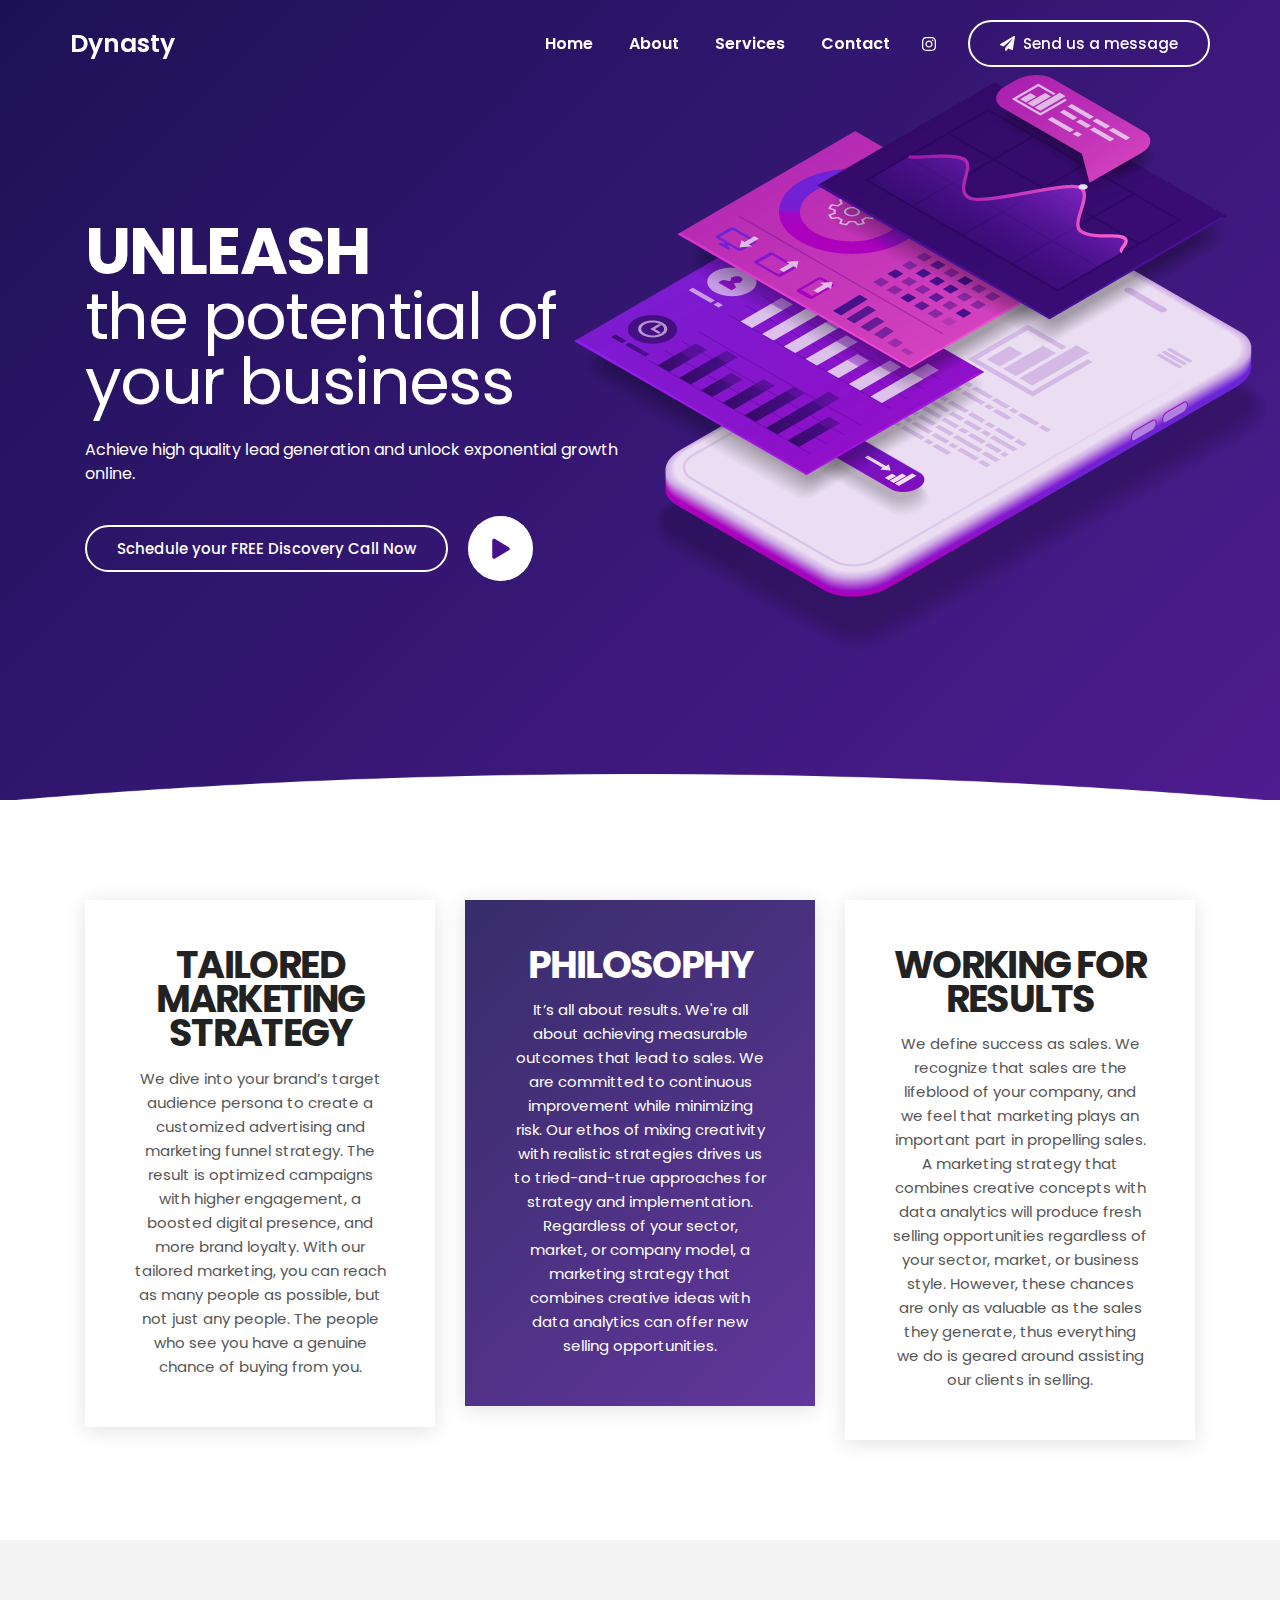
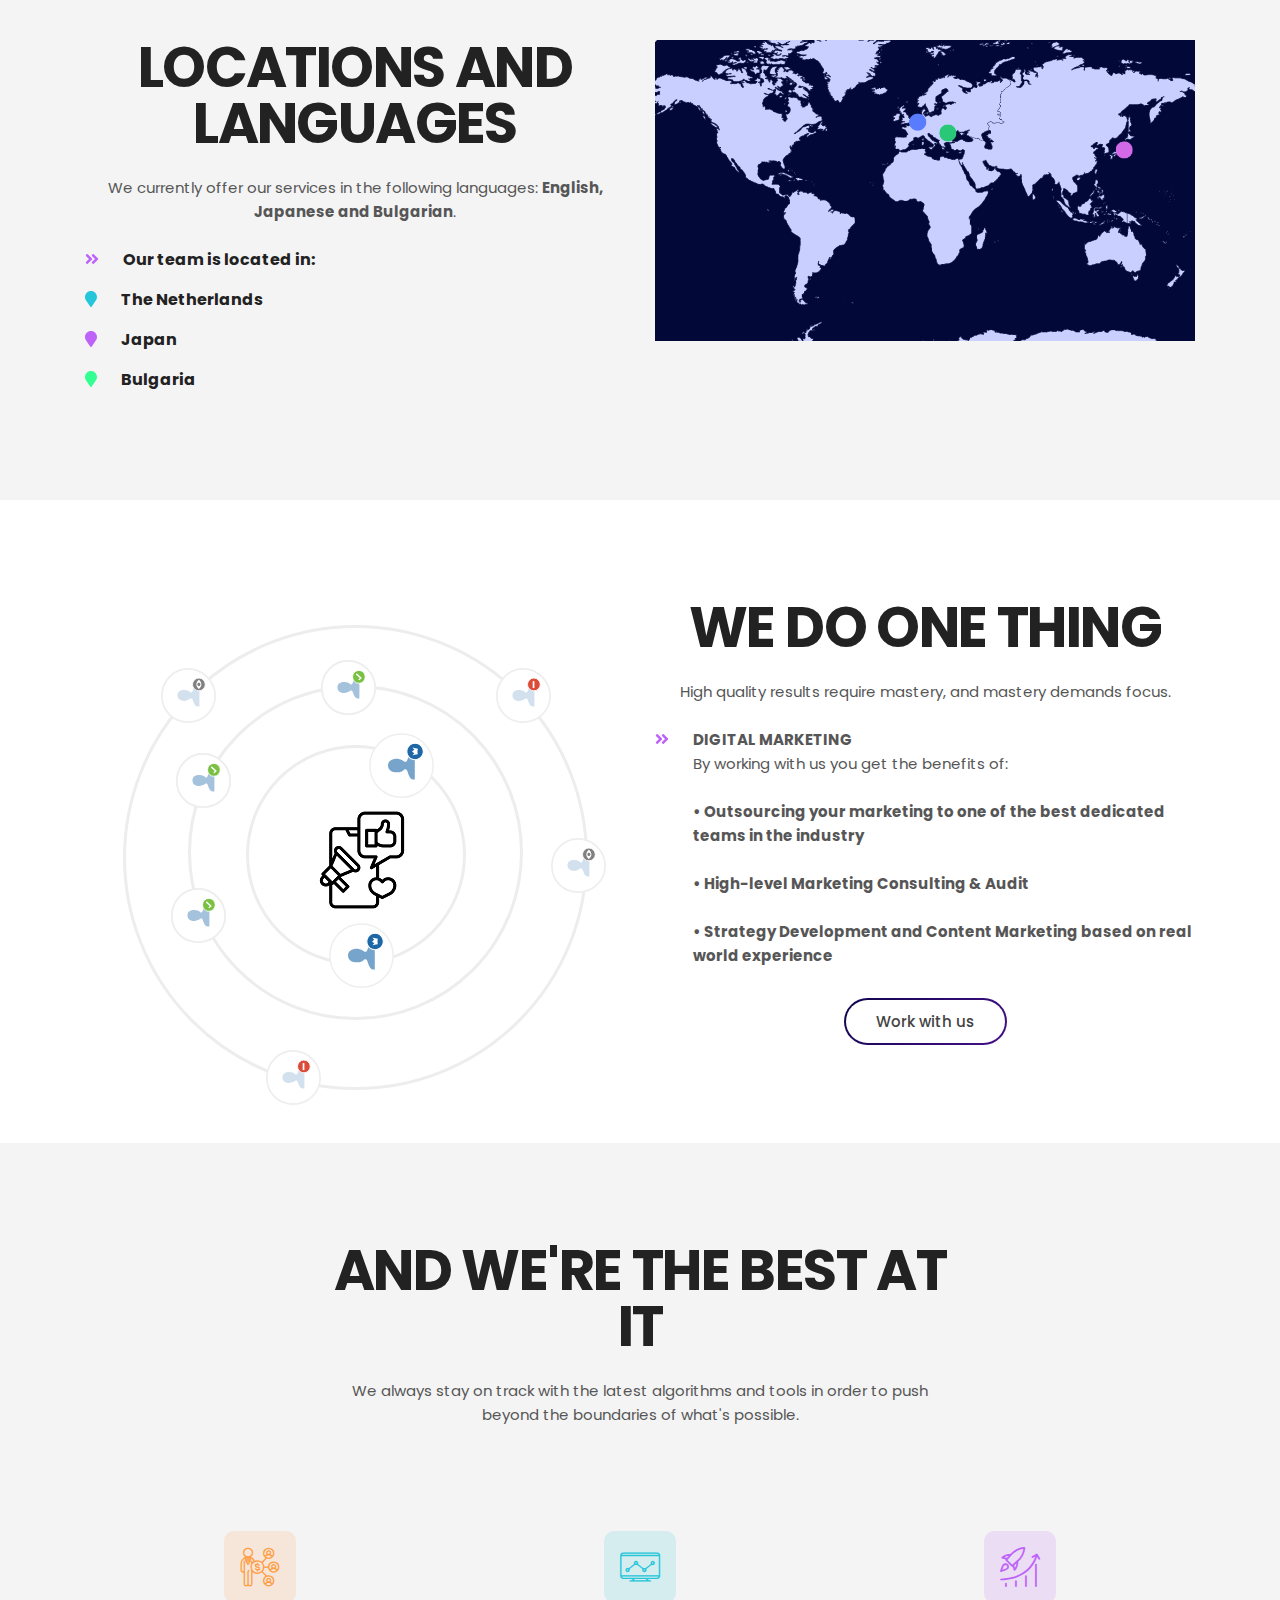
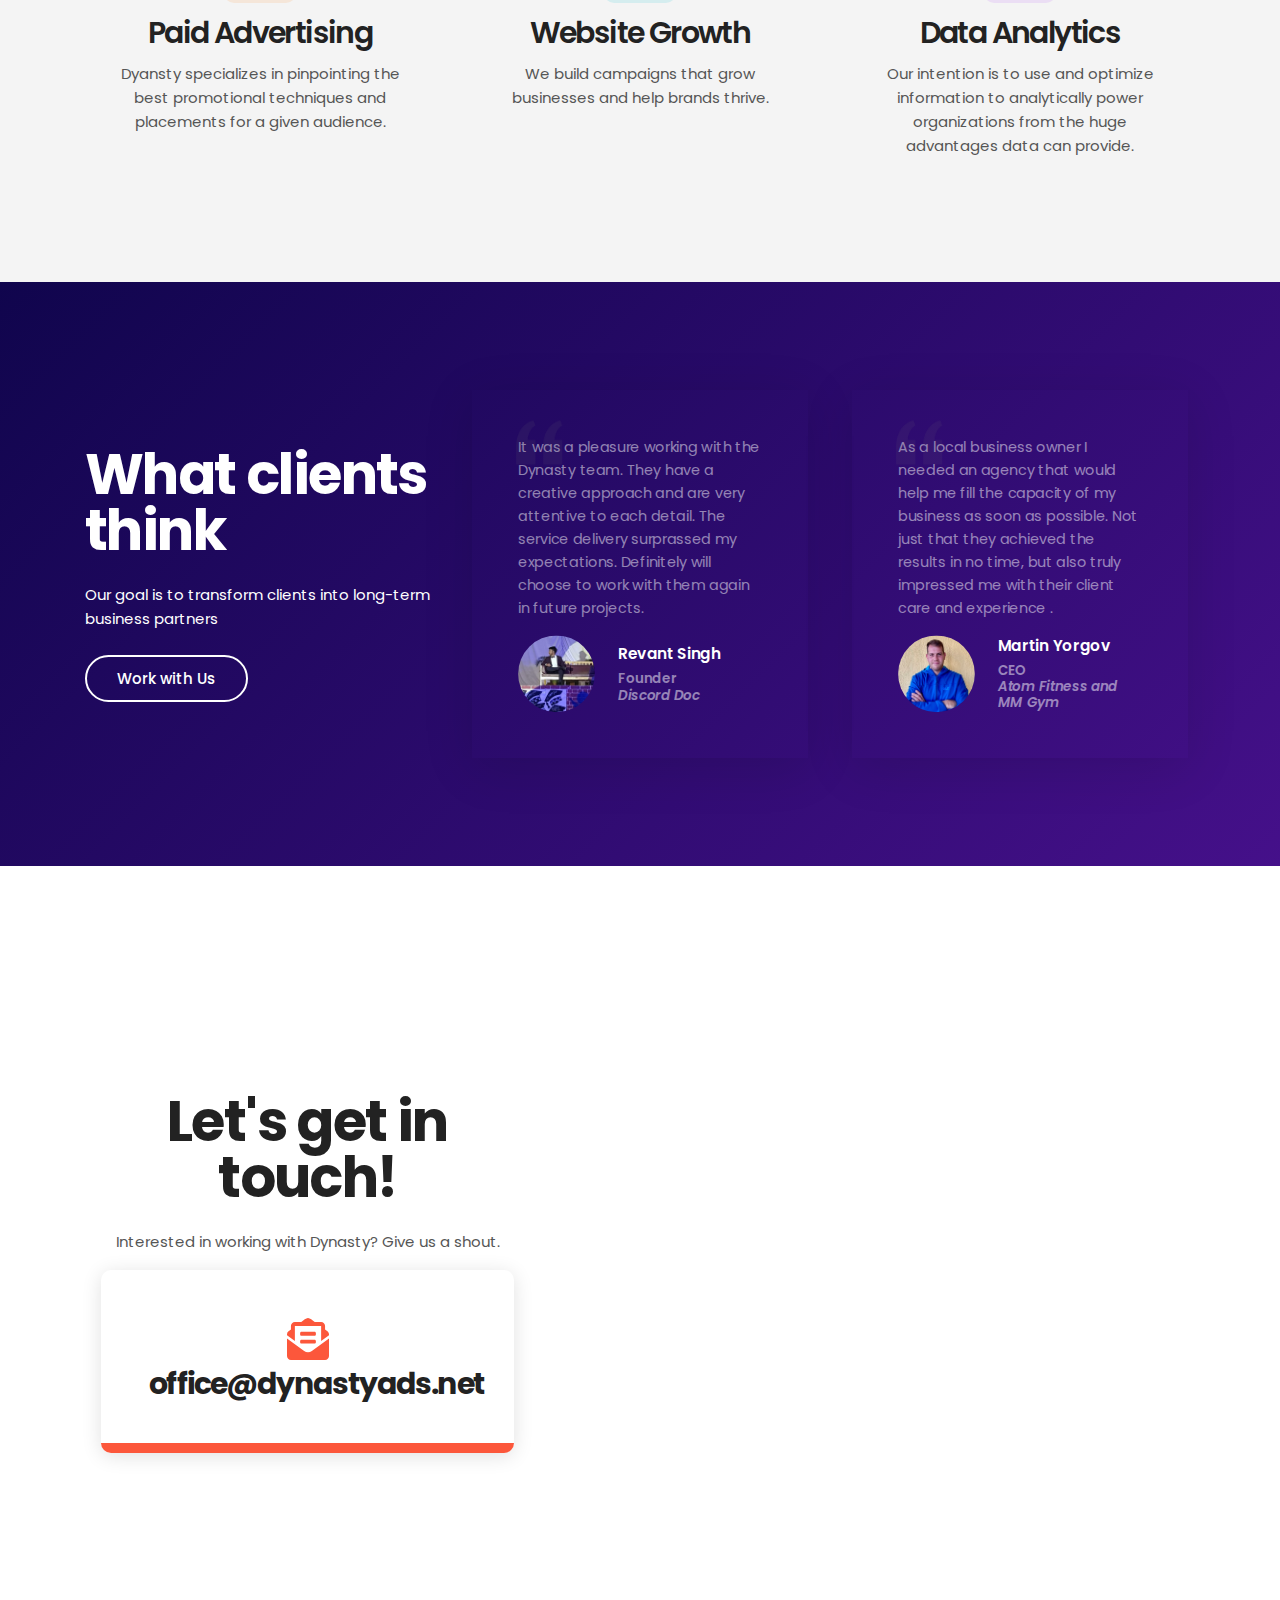
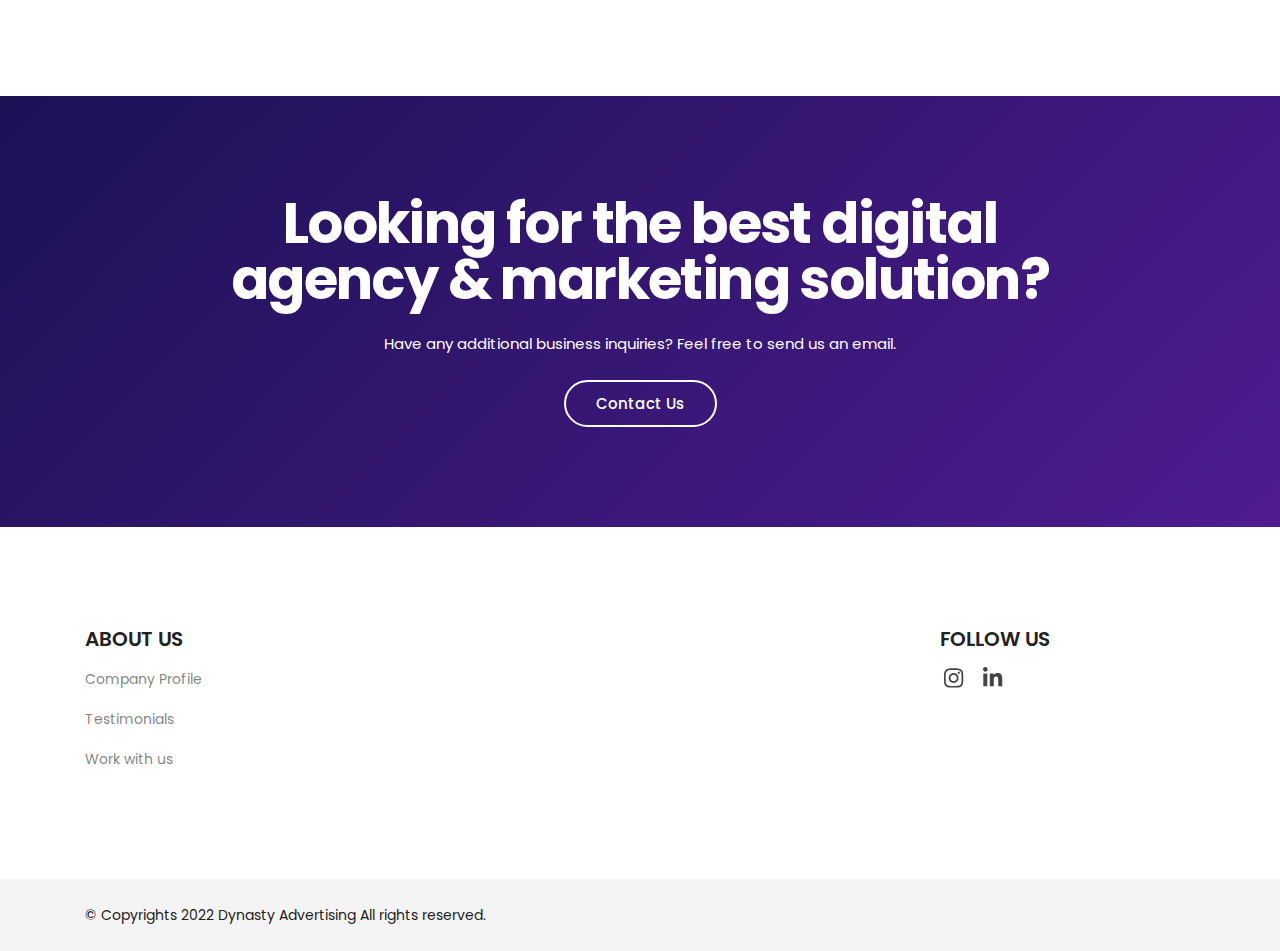
==== commit b86989d6: "finished version" ====
--- a/index.html
+++ b/index.html
@@ -38,7 +38,7 @@
                 <!-- Loader -->
                 <div class="loader">
                     <span data-text-preloader="D" class="animated-letters">D</span>
-                    <span data-text-preloader="Y" class="animated-letters">I</span>
+                    <span data-text-preloader="Y" class="animated-letters">Y</span>
                     <span data-text-preloader="N" class="animated-letters">N</span>
                     <span data-text-preloader="A" class="animated-letters">A</span>
                     <span data-text-preloader="S" class="animated-letters">S</span>
@@ -235,7 +235,7 @@
                             <div class="section-heading text-center mb-3">
                                 <h2>LOCATIONS AND LANGUAGES</h2>
                                 <p class="d-none d-sm-block mt-4">We currently offer our services in the following languages: <b>English, Japanese and Bulgarian</b>.</p>
-                                <p class="d-block d-sm-none mt-4">Lorem ipsum dolor sit amet, consectetur adipisicing elit. Laborum obcaecati.</p>
+                                <p class="d-block d-sm-none mt-4">We currently offer our services in the following languages: <b>English, Japanese and Bulgarian</b>.</p>
                             </div>
                             <!-- Content List -->
                             <ul class="content-list text-left">
@@ -346,7 +346,7 @@
                             <div class="section-heading text-center mb-3">
                                 <h2>WE DO ONE THING</h2>
                                 <p class="d-none d-sm-block mt-4">High quality results require mastery, and mastery demands focus.</p>
-                                <p class="d-block d-sm-none mt-4">Lorem ipsum dolor sit amet, consectetur adipisicing elit. Laborum obcaecati.</p>
+                                <p class="d-block d-sm-none mt-4">High quality results require mastery, and mastery demands focus.</p>
                             </div>
                             <!-- Content List -->
                             <ul class="content-list text-left">
@@ -356,12 +356,15 @@
                                         <span class="color-1"><i class="fas fa-angle-double-right"></i></span>
                                     </div>
                                     <div class="content-text media-body">
-                                        <span><b>Digital Marketing</b><br>Our team specializes solely in PAID ADVERTISING.
-                                            <br> <i>This means you get the benefits of:</i>
+                                        <p><b>DIGITAL MARKETING</b></b>
+                                            <br> By working with us you get the benefits of: 
+                                            <br>
                                             <br> <b>• Outsourcing your marketing to one of the best dedicated teams in the industry</b>
+                                            <br>
                                             <br> <b>• High-level Marketing Consulting & Audit</b>
+                                            <br>
                                             <br> <b>• Strategy Development and Content Marketing based on real world experience </b>
-                                        </span>
+                                        </p>
                                     </div>
                                 </li>
                                 <!-- Single Content List -->
@@ -381,9 +384,9 @@
                     <div class="col-12 col-md-10 col-lg-7">
                         <!-- Section Heading -->
                         <div class="section-heading text-center">
-                            <h2>AND WE DO IT WITH CUTTING EDGE EXECUTION</h2>
+                            <h2>AND WE'RE THE BEST AT IT</h2>
                             <p class="d-none d-sm-block mt-4">We always stay on track with the latest algorithms and tools in order to push beyond the boundaries of what's possible.</p>
-                            <p class="d-block d-sm-none mt-4">Lorem ipsum dolor sit amet, consectetur adipisicing elit. Laborum obcaecati.</p>
+                            <p class="d-block d-sm-none mt-4">We always stay on track with the latest algorithms and tools in order to push beyond the boundaries of what's possible.</p>
                         </div>
                     </div>
                 </div>
@@ -393,7 +396,7 @@
                         <div class="single-service text-center p-4">
                             <span class="flaticon-affiliate color-6 icon-bg-6"></span>
                             <h3 class="my-3">Paid Advertising</h3>
-                            <p>tbd</p>
+                            <p>Dyansty specializes in pinpointing the best promotional techniques and placements for a given audience.</p>
                         </div>
                     </div>
                     <div class="col-12 col-md-6 col-lg-4">
@@ -401,7 +404,7 @@
                         <div class="single-service text-center p-4">
                             <span class="flaticon-monitoring color-2 icon-bg-2"></span>
                             <h3 class="my-3">Website Growth</h3>
-                            <p>tbd</p>
+                            <p>We build campaigns that grow businesses and help brands thrive.</p>
                         </div>
                     </div>
                     <div class="col-12 col-md-6 col-lg-4">
@@ -409,7 +412,7 @@
                         <div class="single-service text-center p-4">
                             <span class="flaticon-rocket-launch color-1 icon-bg-1"></span>
                             <h3 class="my-3">Data Analytics</h3>
-                            <p>tbd</p>
+                            <p>Our intention is to use and optimize information to analytically power organizations from the huge advantages data can provide.</p>
                         </div>
                     </div>
 
@@ -425,10 +428,10 @@
                 <div class="row justify-content-center align-items-center">
                     <div class="col-12 col-lg-4">
                         <!-- Section Heading -->
-                        <div class="section-heading m-0">
+                        <div class="section-heading m-0"> 
                             <h2 class="text-white">What clients think</h2>
                             <p class="text-white d-none d-sm-block mt-4">Our goal is to transform clients into long-term business partners</p>
-                            <p class="text-white d-block d-sm-none mt-4">Lorem ipsum dolor sit amet, consectetur adipisicing elit. Laborum obcaecati.</p>
+                            <p class="text-white d-block d-sm-none mt-4">Our goal is to transform clients into long-term business partners</p>
                             <a href="#contact" class="btn btn-bordered-white mt-4">Work with Us</a>
                         </div>
                     </div>
@@ -455,7 +458,7 @@
                                             <img class="avatar-lg radius-100" src="assets/img/avatar/avatar-1.jpg" alt="">
                                         </div>
                                         <!-- Reviewer Media -->
-                                        <div class="reviewer-meta media-body align-self-center ml-4">
+                                        <div class="reviewer-meta media-body align-self-center ml-4"> 
                                             <h5 class="reviewer-name text-white mb-2">Revant Singh</h5>
                                             <h6 class="text-white-50 fw-6">Founder <br> <i>Discord Doc</i></h6>
                                         </div>
@@ -506,7 +509,7 @@
                         <div class="section-heading text-center mb-3">
                             <h2>Let's get in touch!</h2>
                             <p class="d-none d-sm-block mt-4">Interested in working with Dynasty? Give us a shout.</p>
-                            <p class="d-block d-sm-none mt-4">Lorem ipsum dolor sit amet, consectetur adipisicing elit. Laborum obcaecati.</p>
+                            <p class="d-block d-sm-none mt-4">Interested in working with Dynasty? Give us a shout.</p>
                         </div>
                         <!-- Contact Us -->
                         <div class="contact-us">
@@ -549,7 +552,7 @@
                         <div class="section-heading text-center m-0">
                             <h2 class="text-white">Looking for the best digital agency &amp; marketing solution?</h2>
                             <p class="text-white d-none d-sm-block mt-4">Have any additional business inquiries? Feel free to send us an email.</p>
-                            <p class="text-white d-block d-sm-none mt-4">Lorem ipsum dolor sit amet, consectetur adipisicing elit. Laborum obcaecati.</p>
+                            <p class="text-white d-block d-sm-none mt-4">Have any additional business inquiries? Feel free to send us an email.</p>
                             <a href="mailto:office@dynastyads.net" class="btn btn-bordered-white mt-4">Contact Us</a>
                         </div>
                     </div>
--- a/assets/css/style.css
+++ b/assets/css/style.css
@@ -133,7 +133,7 @@
 }
 
 p {
-    font-family: 'Roboto', sans-serif;
+    font-family: 'Poppins', Times, serif, sans-serif;
     font-size: 15px;
     font-weight: 400;
     line-height: 24px;
@@ -2968,4 +2968,4 @@
 
 #paidadvert {
     align-items: center;
-}+}
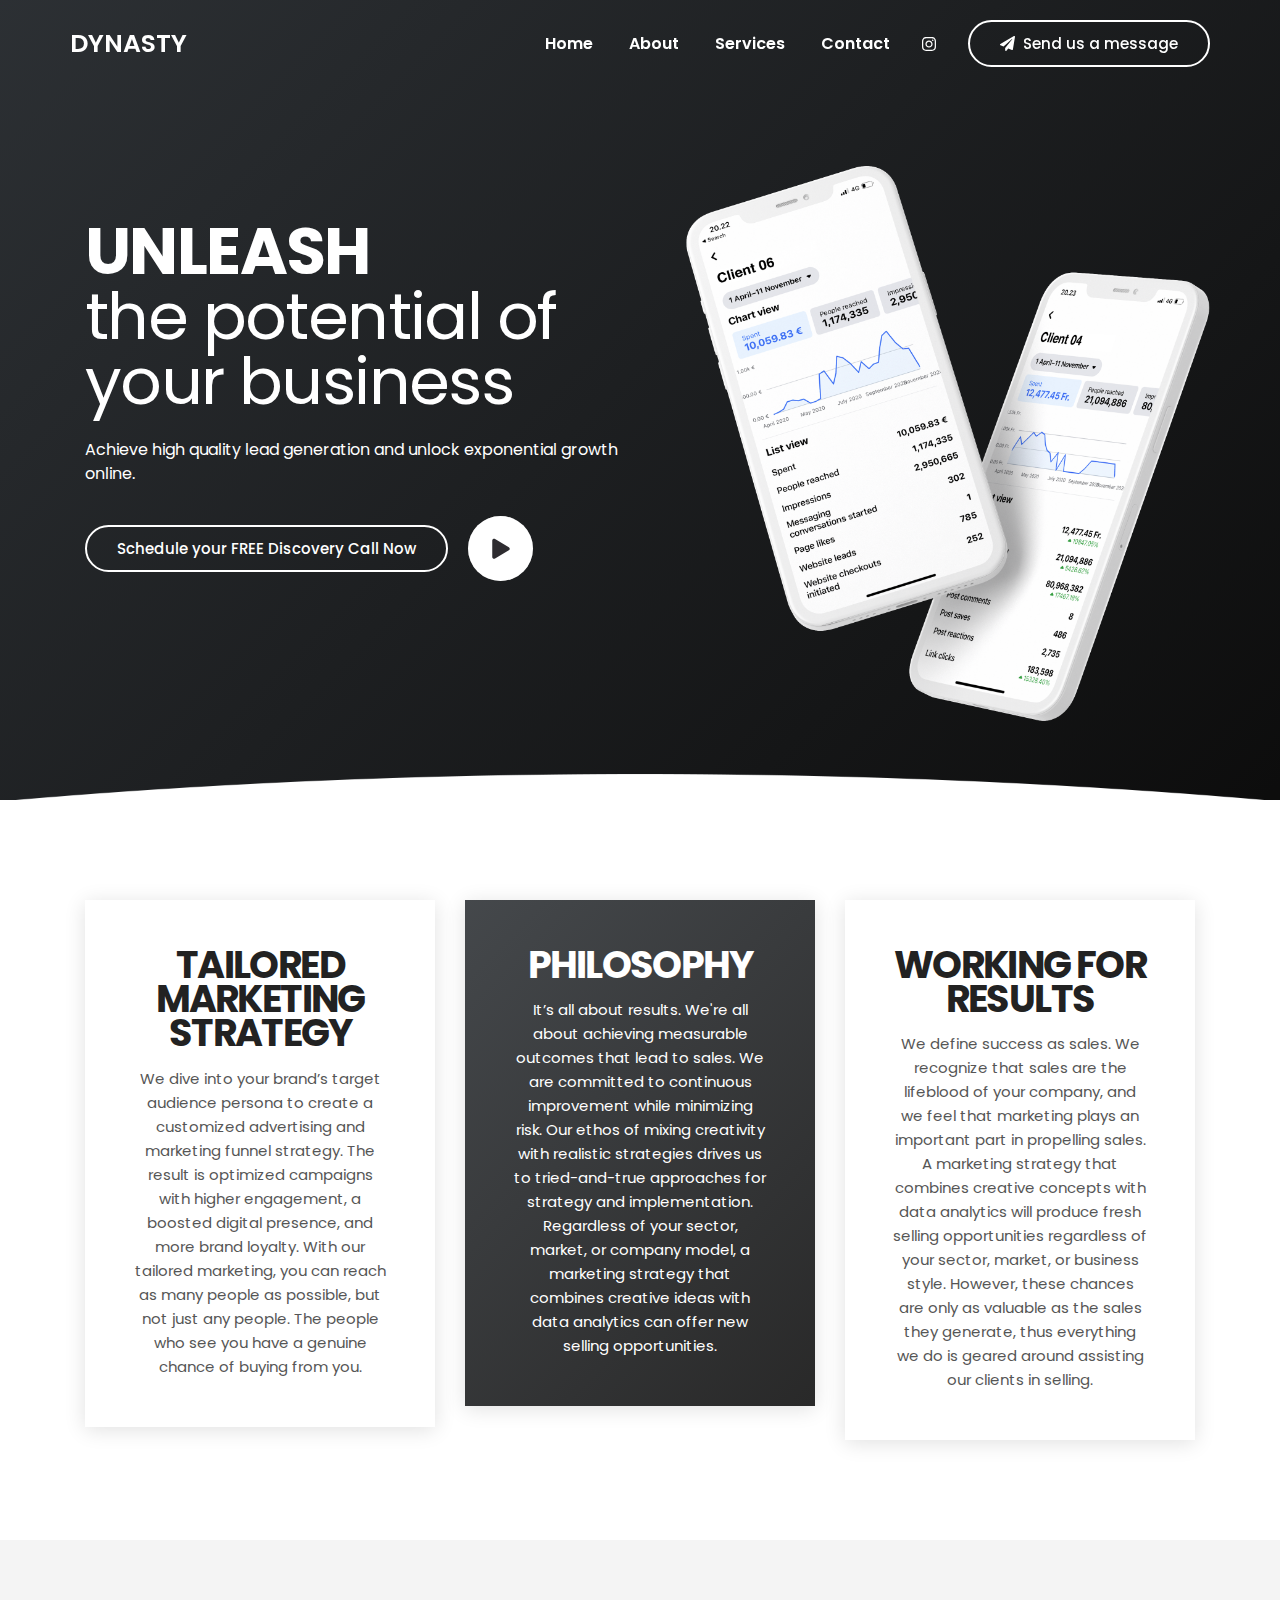
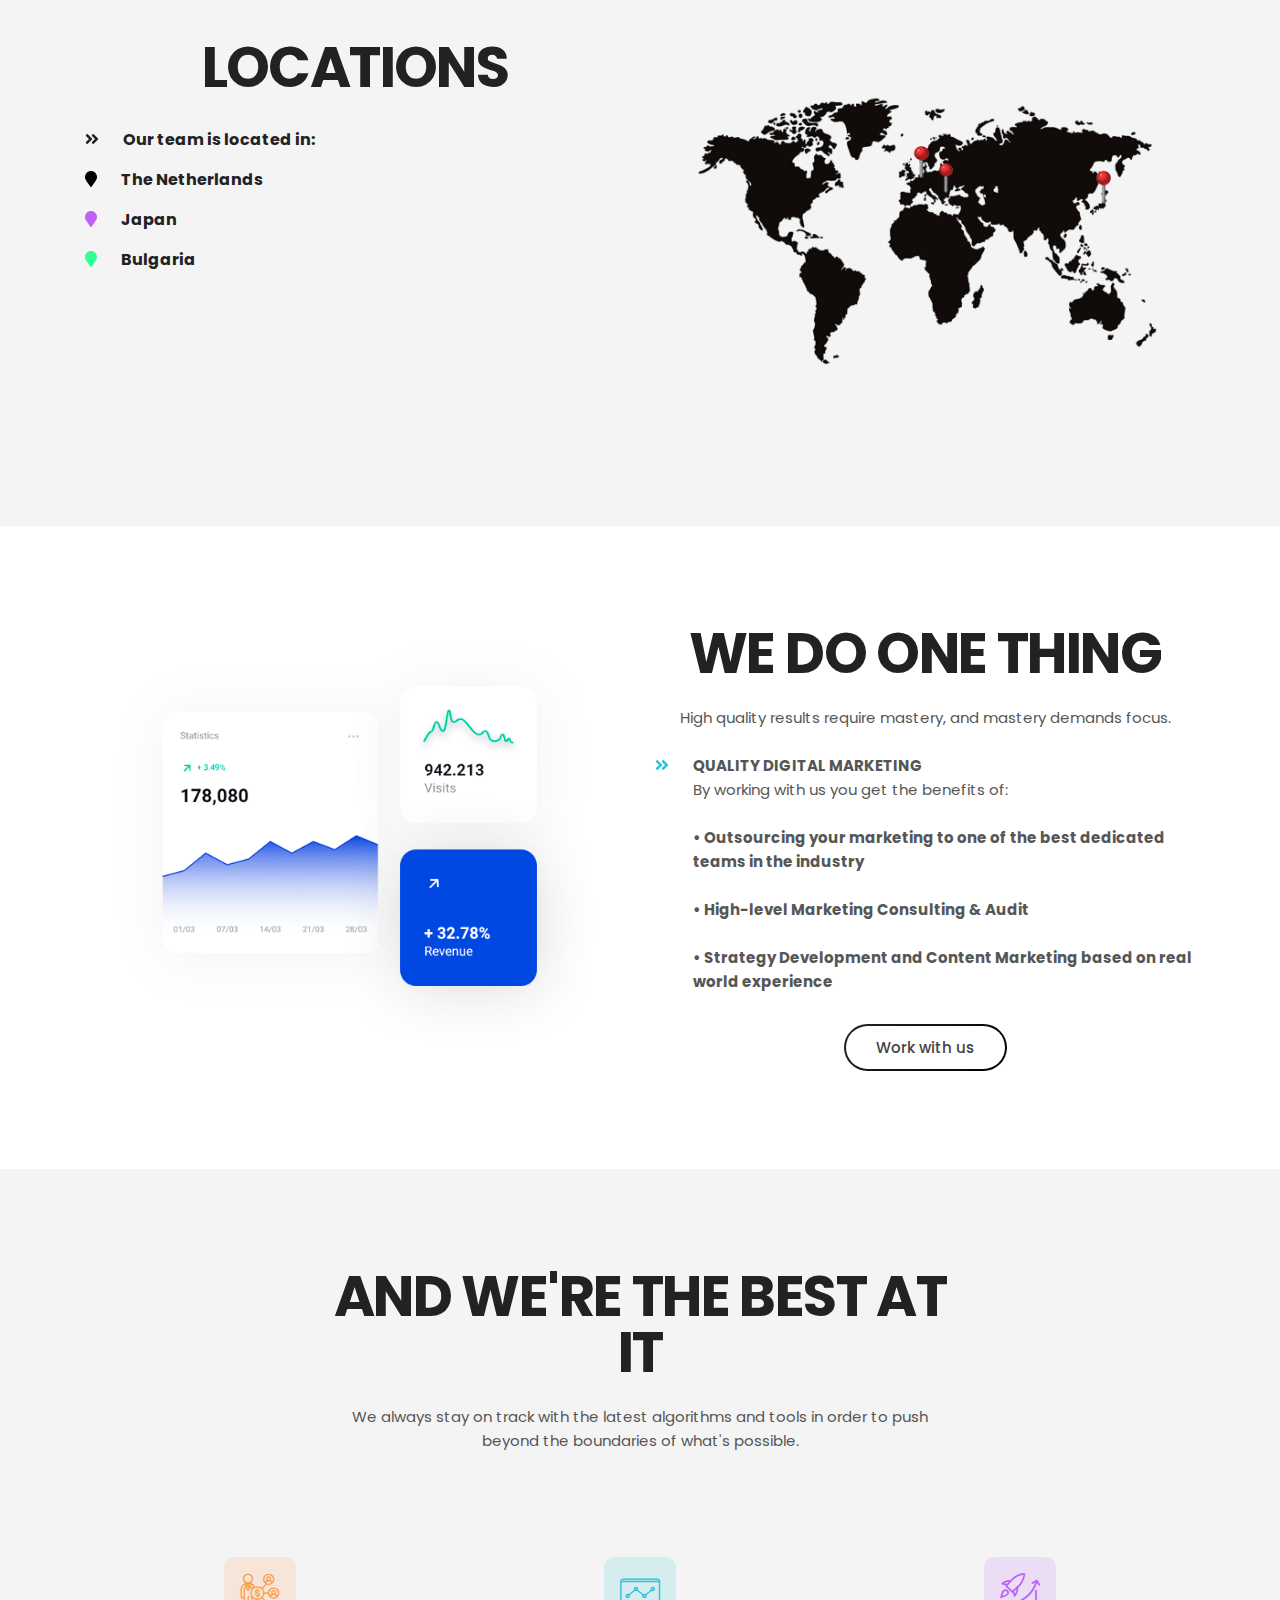
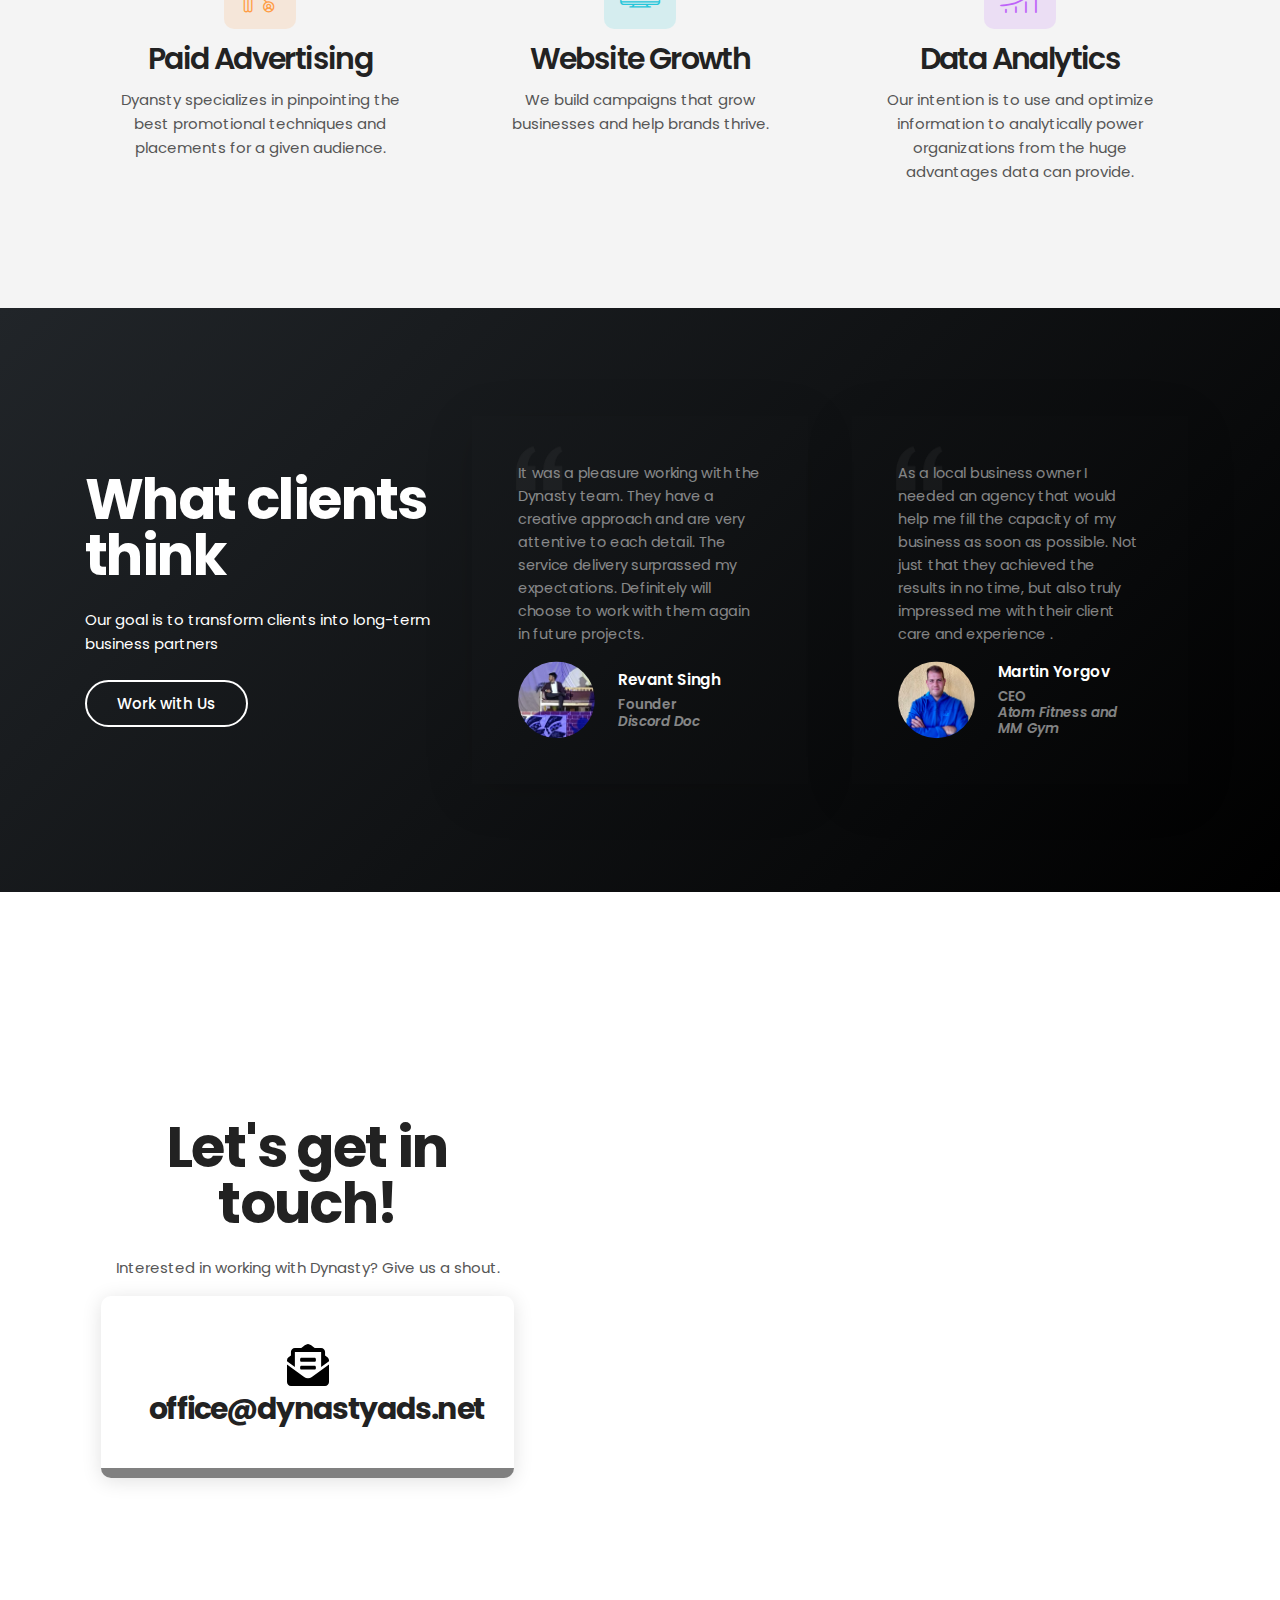
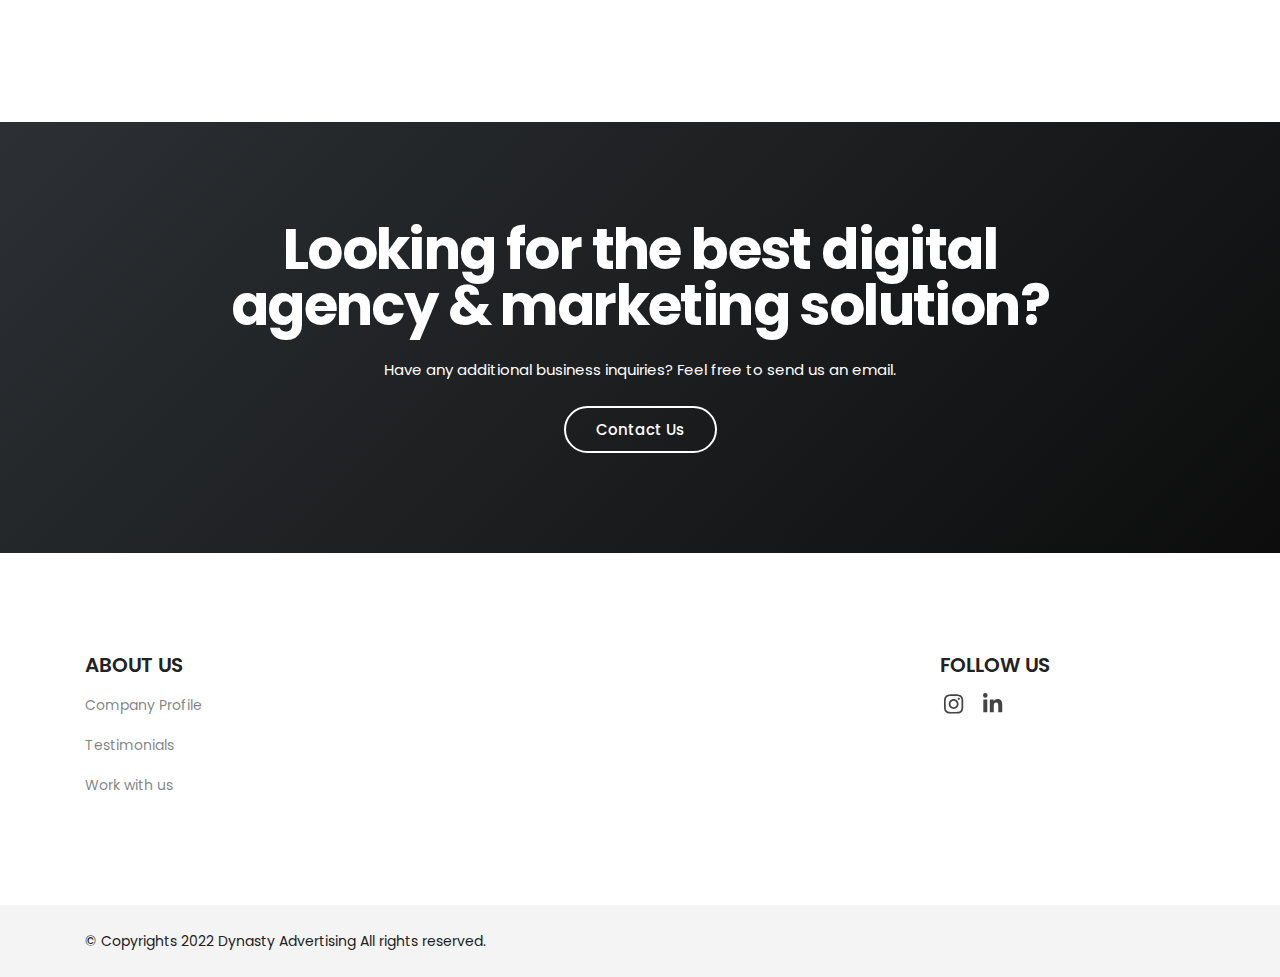
==== commit 5f852c31: "website design update" ====
--- a/index.html
+++ b/index.html
@@ -86,7 +86,7 @@
                 <div class="container header">
                     <!-- Navbar Brand-->
                     <a class="navbar-brand" href="/">
-                        <h1 id="logo__text">Dynasty</h1>
+                        <h1 id="logo__text">DYNASTY</h1>
                     </a>
                     <div class="ml-auto"></div>
                     <!-- Navbar -->
@@ -142,7 +142,7 @@
                             <p class="text-white text-center text-md-left my-4">Achieve high quality lead generation and unlock exponential growth online. </p>
                             <!-- Buttons -->
                             <div class="button-group d-flex align-items-center justify-content-center justify-content-md-start">
-                                <a href="https://calendly.com/dynastyads/discovery-call" target=_blank class="btn btn-bordered-white">Schedule your FREE Discovery Call Now</a>
+                                <a href="#contact" class="btn btn-bordered-white">Schedule your FREE Discovery Call Now</a>
                                 <!-- Play Button -->
                                 <a class="play-btn" data-fancybox data-width="640" data-height="360" data-small-btn="true" href="https://youtu.be/4J9oYSNa1eU">
                                     <div class="btn-circle play-animation"></div>
@@ -159,16 +159,16 @@
                         <!-- Welcome Thumb -->
                         <div class="welcome-thumb-wrapper pt-3 pt-md-5 mt-5">
                             <span class="welcome-thumb-1">
-                                <img class="welcome-animation d-block ml-auto" src="assets/img/welcome/thumb_7.png" alt="">
+                                <img class="welcome-animation d-block ml-auto" src="assets/img/welcome/welcome.png" height="600px" width="600px" alt="">
                             </span>
                             <span class="welcome-thumb-2">
-                                <img class="welcome-animation d-block" src="assets/img/welcome/thumb_8.png" alt="">
+                                <img class="welcome-animation d-block" src="assets/img/welcome/.png" alt="">
                             </span>
                             <span class="welcome-thumb-3">
-                                <img class="welcome-animation d-block" src="assets/img/welcome/thumb_9.png" alt="">
+                                <img class="welcome-animation d-block" src="assets/img/welcome/.png" alt="">
                             </span>
                             <span class="welcome-thumb-4">
-                                <img class="welcome-animation d-block" src="assets/img/welcome/thumb_10.png" alt="">
+                                <img class="welcome-animation d-block" src="assets/img/welcome/.png" alt="">
                             </span>
                         </div>
                     </div>
@@ -233,16 +233,16 @@
                         <div class="content-inner text-center">
                             <!-- Section Heading -->
                             <div class="section-heading text-center mb-3">
-                                <h2>LOCATIONS AND LANGUAGES</h2>
-                                <p class="d-none d-sm-block mt-4">We currently offer our services in the following languages: <b>English, Japanese and Bulgarian</b>.</p>
-                                <p class="d-block d-sm-none mt-4">We currently offer our services in the following languages: <b>English, Japanese and Bulgarian</b>.</p>
+                                <h2>LOCATIONS</h2>
+                                <p class="d-none d-sm-block mt-4"></p>
+                                <p class="d-block d-sm-none mt-4"></p>
                             </div>
                             <!-- Content List -->
                             <ul class="content-list text-left">
                                 <!-- Single Content List -->
                                 <li class="single-content-list media py-2">
                                     <div class="content-icon pr-4">
-                                        <span class="color-1"><i class="fas fa-angle-double-right"></i></span>
+                                        <span class="color-7"><i class="fas fa-angle-double-right"></i></span>
                                     </div>
                                     <div class="content-text media-body">
                                         <span><b>Our team is located in:</b><br></span>
@@ -250,7 +250,7 @@
                                 </li>
                                 <li class="single-content-list media py-2">
                                     <div class="content-icon pr-4">
-                                        <span class="color-2"><i class="fa fa-map-marker"></i></span>
+                                        <span class="color-3"><i class="fa fa-map-marker"></i></span>
                                     </div>
                                     <div class="content-text media-body">
                                         <span><b>The Netherlands</b><br></span>
@@ -298,45 +298,45 @@
                             <!-- Profile Inner -->
                             <div class="profile-inner">
                                 <!-- Profile Circle -->
-                                <div class="profile-circle circle-lg">
+                                <div>
                                     <span class="profile-icon icon-1">
-                                        <img class="icon-1-img" src="assets/img/content/profile-icons/profile_icon_1.svg" />
+                                        <img class="icon-1-img"  />
                                     </span>
                                     <span class="profile-icon icon-2">
-                                        <img class="icon-2-img" src="assets/img/content/profile-icons/profile_icon_2.svg" />
+                                        <img class="icon-2-img"  />
                                     </span>
                                     <span class="profile-icon icon-3">
-                                        <img class="icon-3-img" src="assets/img/content/profile-icons/profile_icon_1.svg" />
+                                        <img class="icon-3-img"  />
                                     </span>
                                     <span class="profile-icon icon-4">
-                                        <img class="icon-4-img" src="assets/img/content/profile-icons/profile_icon_2.svg" />
+                                        <img class="icon-4-img"  />
                                     </span>
                                 </div>
 
                                 <!-- Profile Circle -->
-                                <div class="profile-circle circle-md">
+                                <div>
                                     <span class="profile-icon icon-5">
-                                        <img class="icon-5-img" src="assets/img/content/profile-icons/profile_icon_3.svg" />
+                                        <img class=""  />
                                     </span>
                                     <span class="profile-icon icon-6">
-                                        <img class="icon-6-img" src="assets/img/content/profile-icons/profile_icon_3.svg" />
+                                        <img class="icon-6-img"  />
                                     </span>
                                     <span class="profile-icon icon-7">
-                                        <img class="icon-7-img" src="assets/img/content/profile-icons/profile_icon_3.svg" />
+                                        <img class="icon-7-img"  />
                                     </span>
                                 </div>
 
                                 <!-- Profile Circle -->
-                                <div class="profile-circle circle-sm">
+                                <div>
                                     <span class="profile-icon icon-8">
-                                        <img class="icon-8-img" src="assets/img/content/profile-icons/profile_icon_4.svg" />
+                                        <img class="icon-8-img"  />
                                     </span>
                                     <span class="profile-icon icon-9">
-                                        <img class="icon-9-img" src="assets/img/content/profile-icons/profile_icon_4.svg" />
+                                        <img class="icon-9-img"  />
                                     </span>
                                 </div>
                             </div>
-                            <img class="folder-img" src="assets/img/content/folders.png" />
+                            <img src="assets/img/content/graphs.png" />
                         </div>
                     </div>
                     <div class="col-12 col-lg-6">
@@ -353,10 +353,10 @@
                                 <!-- Single Content List -->
                                 <li class="single-content-list media py-2">
                                     <div class="content-icon pr-4">
-                                        <span class="color-1"><i class="fas fa-angle-double-right"></i></span>
+                                        <span class="color-2"><i class="fas fa-angle-double-right"></i></span>
                                     </div>
                                     <div class="content-text media-body">
-                                        <p><b>DIGITAL MARKETING</b></b>
+                                        <p><b>QUALITY DIGITAL MARKETING</b></b>
                                             <br> By working with us you get the benefits of: 
                                             <br>
                                             <br> <b>• Outsourcing your marketing to one of the best dedicated teams in the industry</b>
--- a/assets/css/style.css
+++ b/assets/css/style.css
@@ -605,7 +605,7 @@
 }
 
 .color-3 {
-    color: #fc573b;
+    color: black;
 }
 
 .color-4 {
@@ -632,7 +632,7 @@
 
 .color-3.bg-hover:hover::after,
 .color-3.bg-hover.active::after {
-    background-color: #fc573b;
+    background-color: gray;
 }
 
 .color-4.bg-hover:hover::after,
@@ -1405,11 +1405,11 @@
 .homepage-3 .btn.btn-bordered-white::after,
 .homepage-3 .bg-overlay::after,
 .homepage-3 .grad-hover::before {
-    background: linear-gradient(135deg, #10054d 0%, #45108a 100%);
+    background: linear-gradient(135deg, #212529, #000000);
 }
 
 .homepage-3 .play-icon {
-    color: #45108a;
+    color: #2e2c30;
 }
 
 .homepage-3 .welcome-thumb-2 {
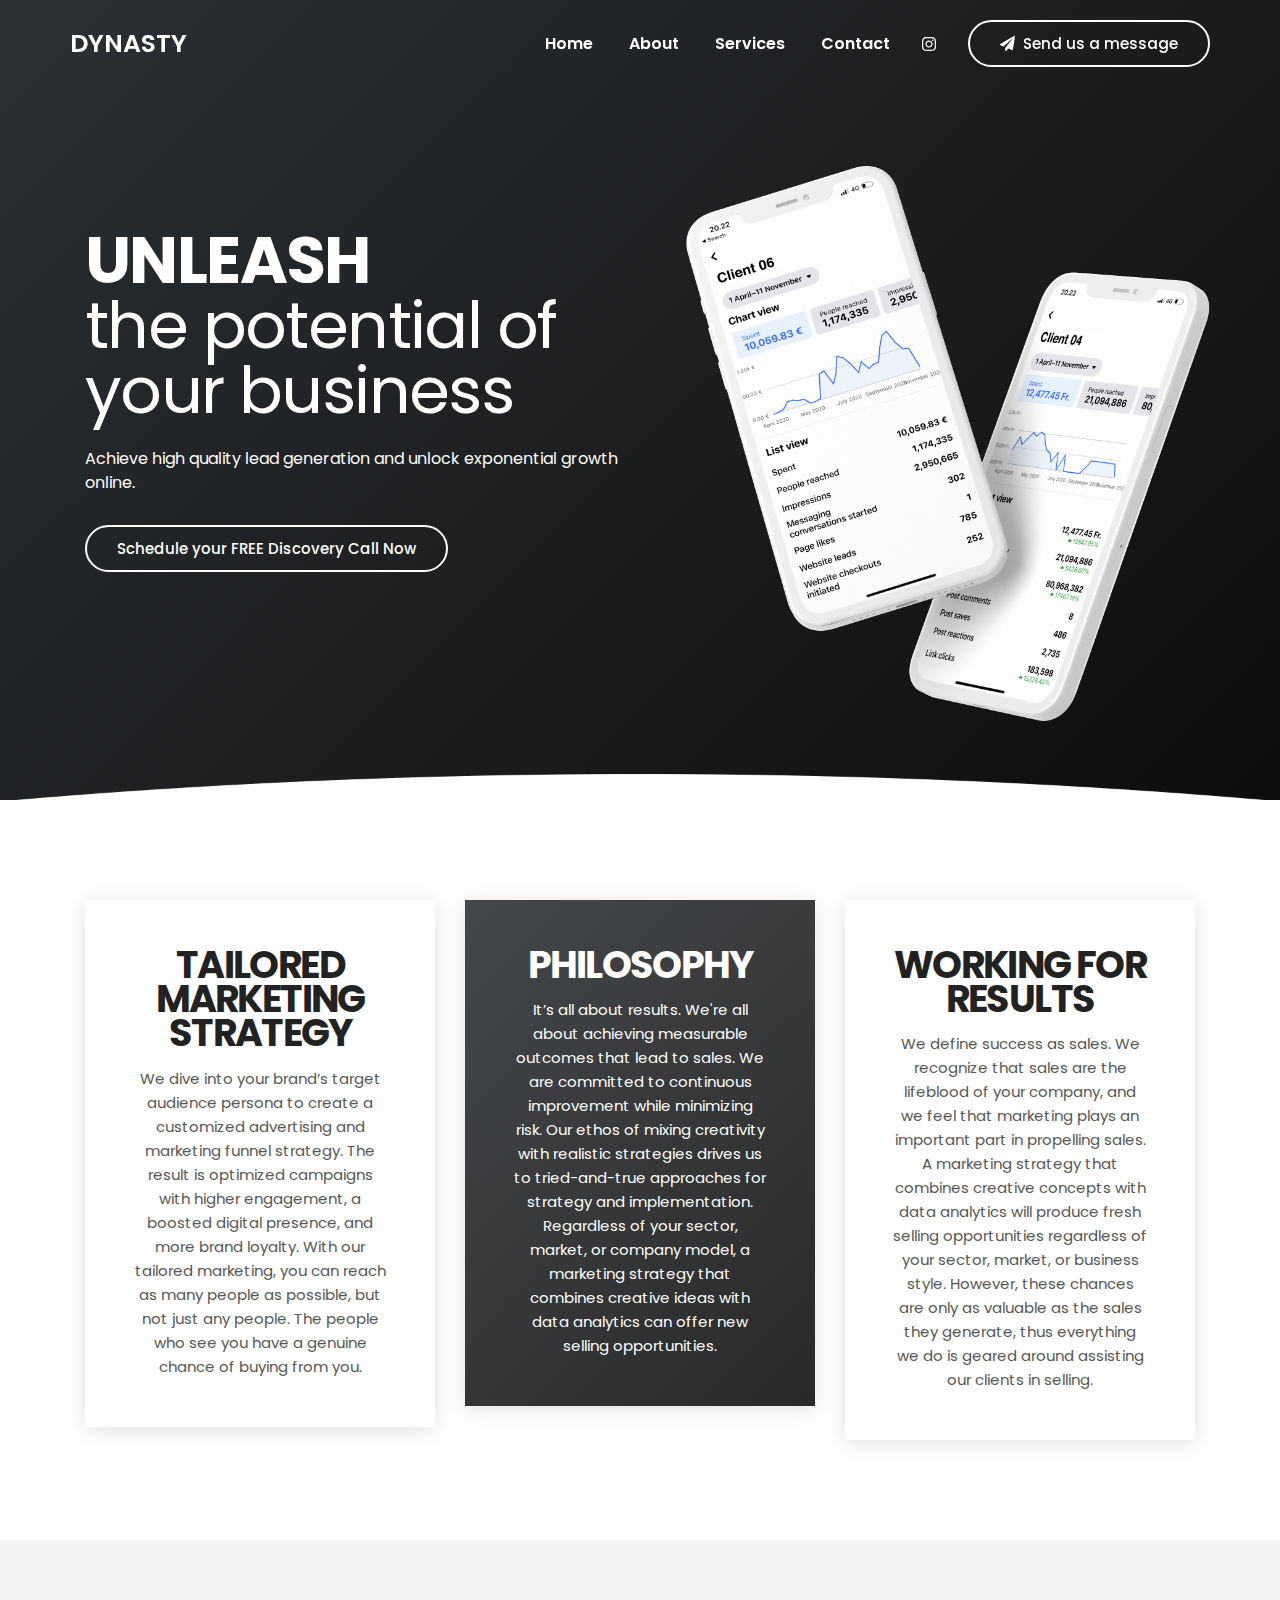
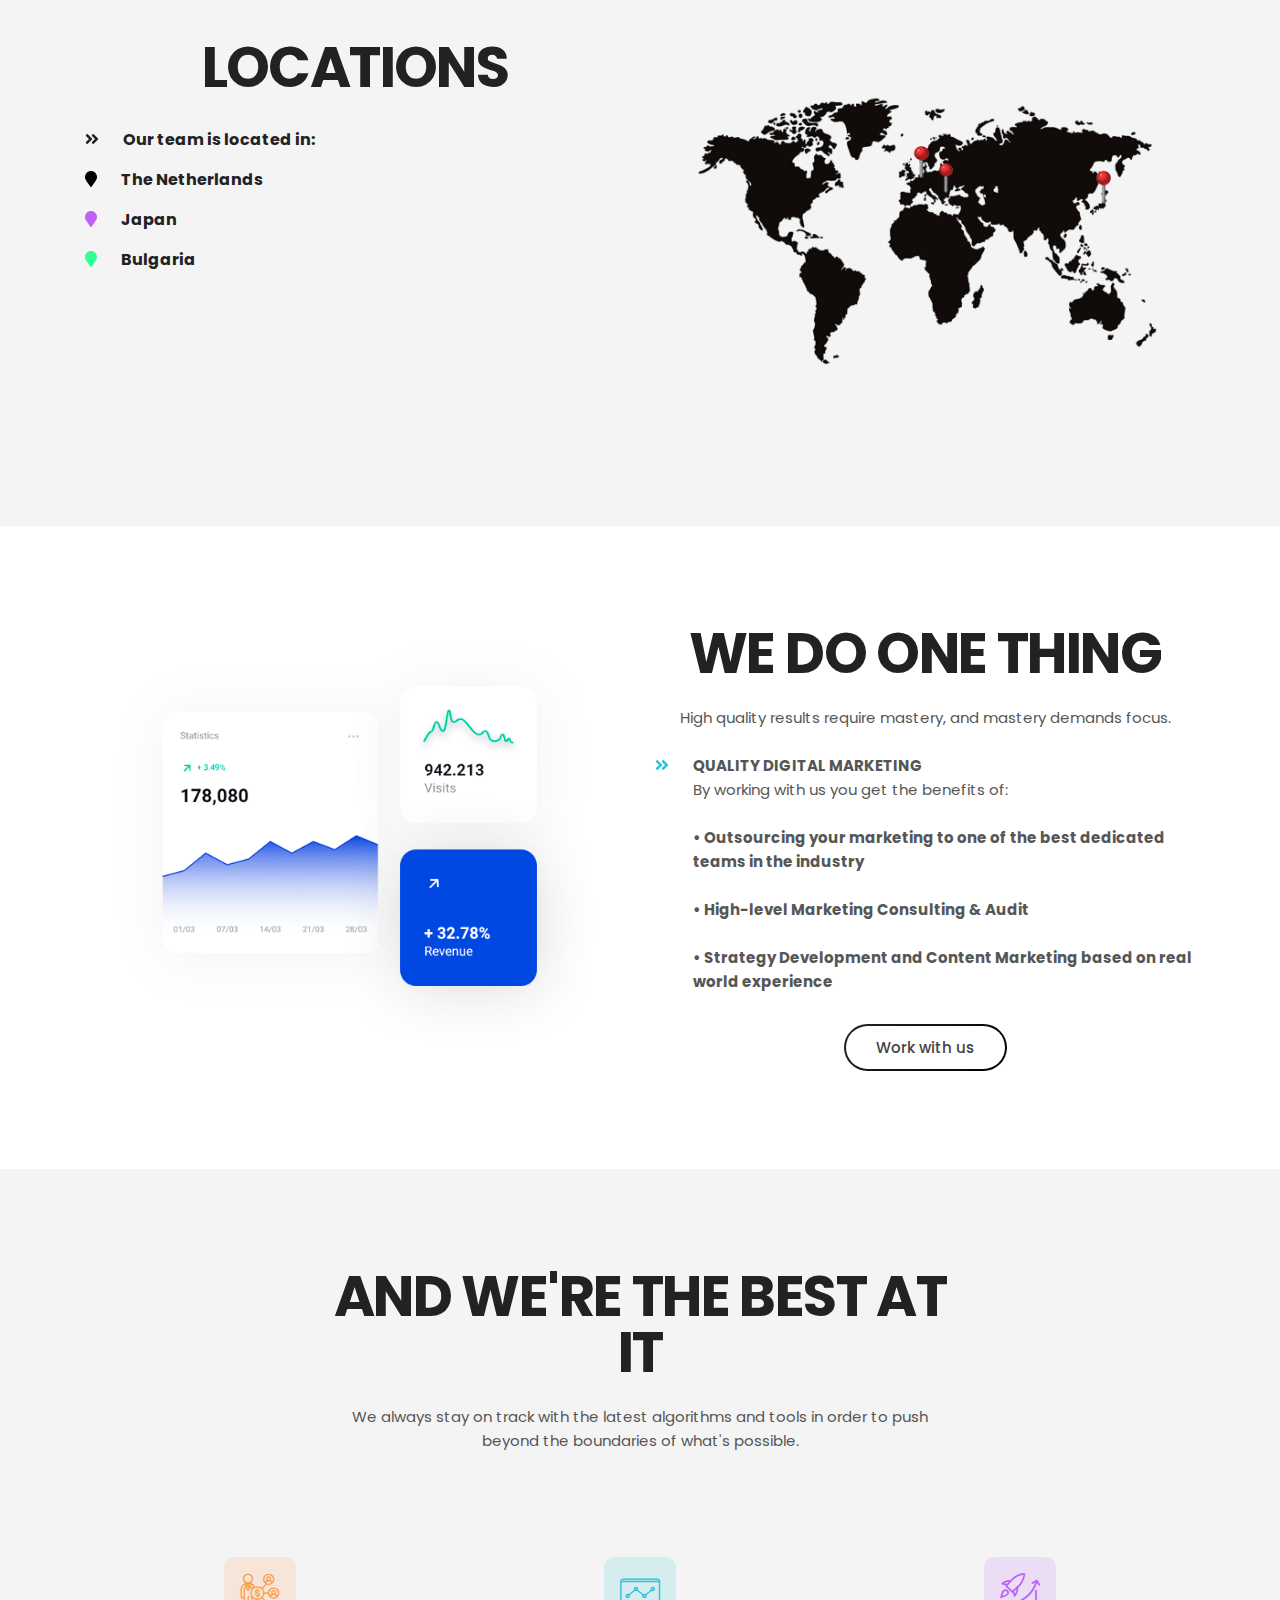
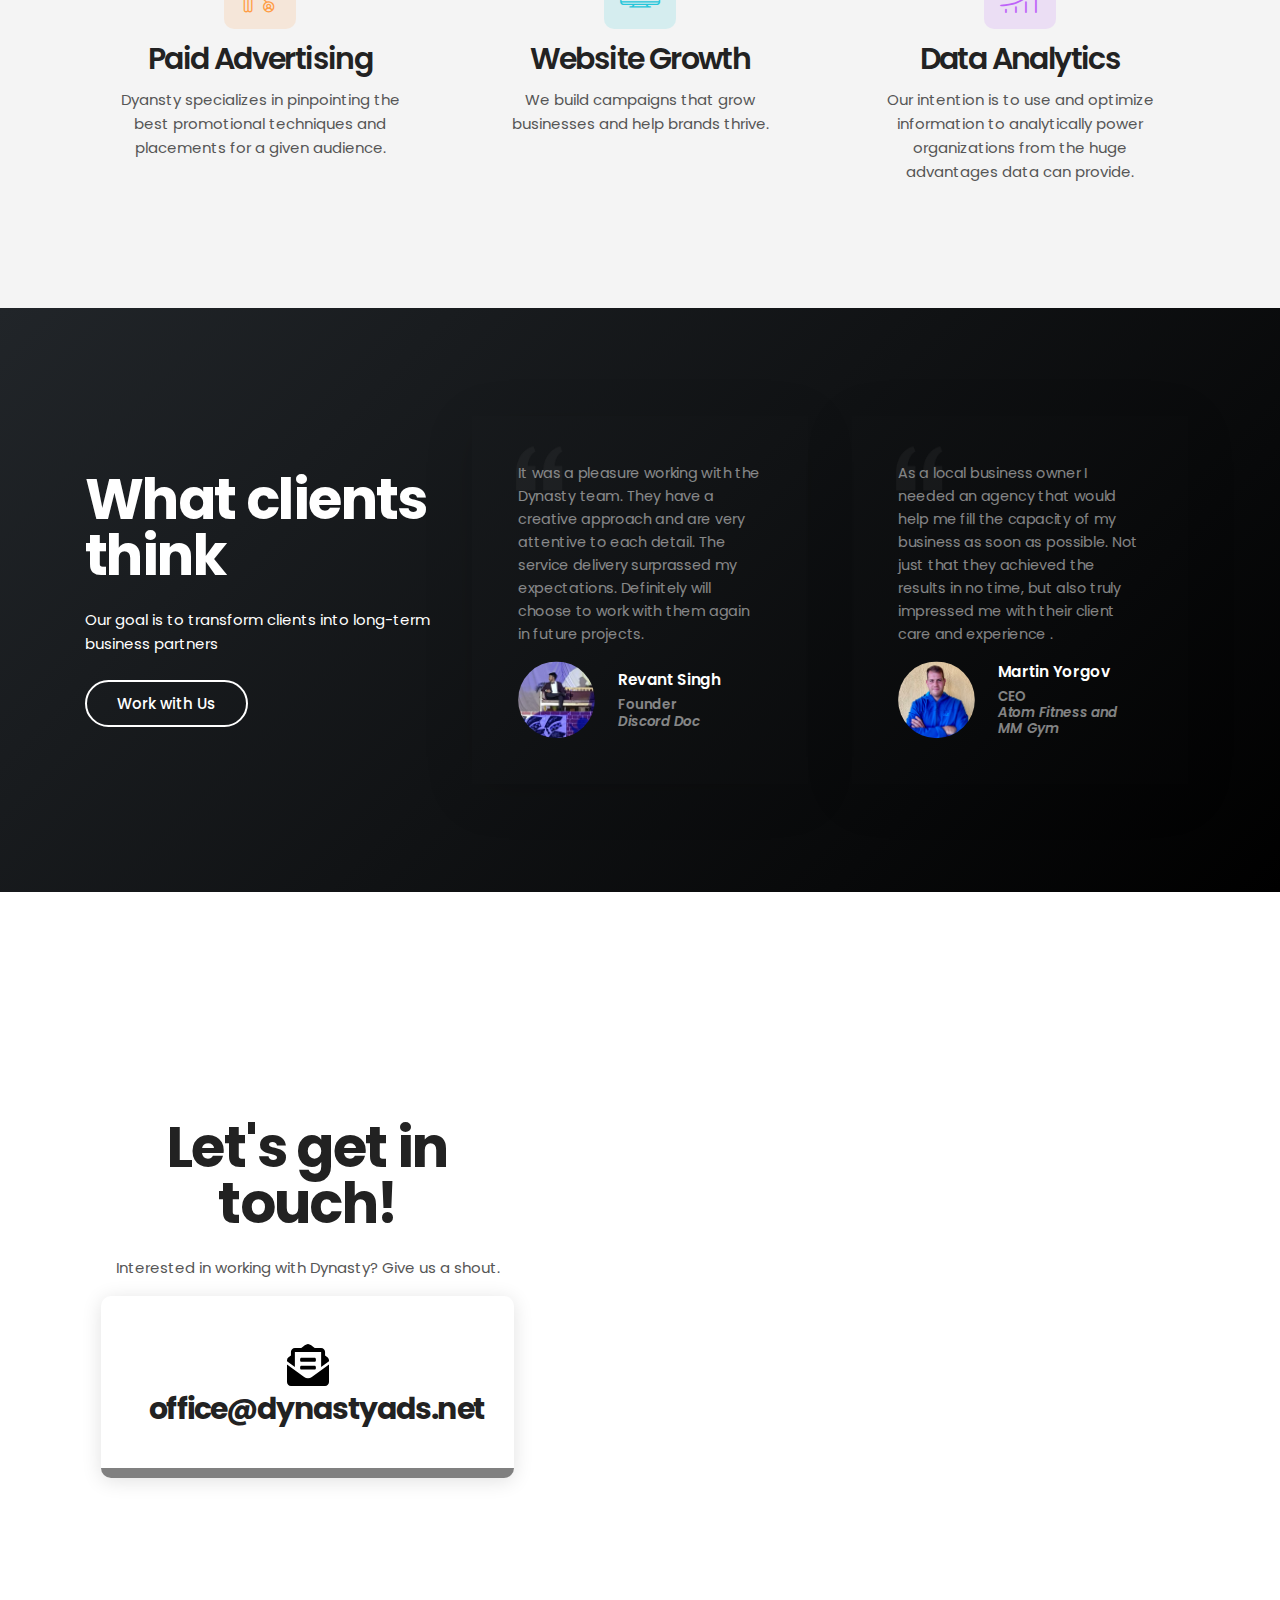
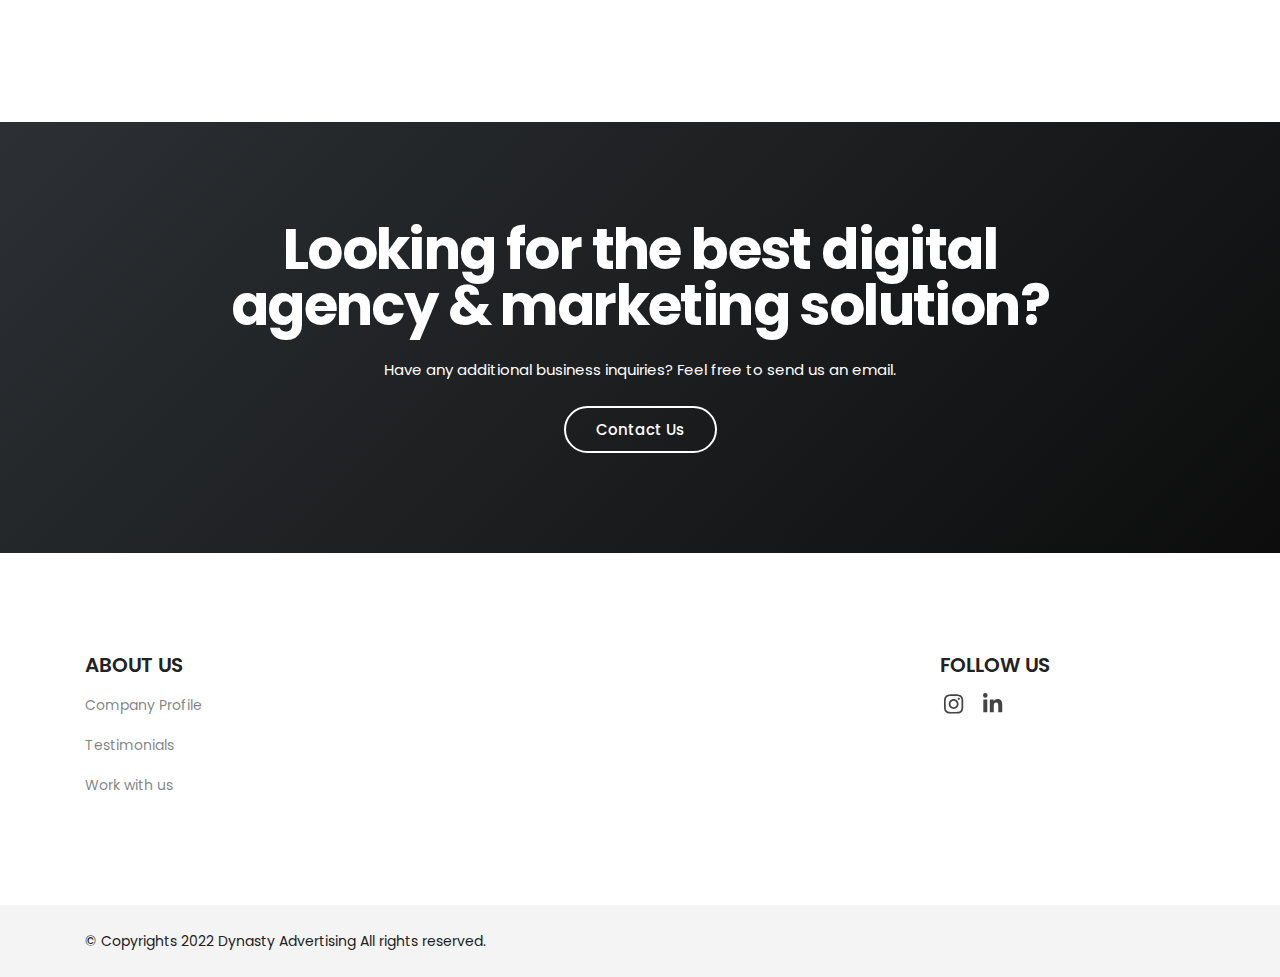
==== commit ac04a48e: "Update index.html" ====
--- a/index.html
+++ b/index.html
@@ -144,13 +144,7 @@
                             <div class="button-group d-flex align-items-center justify-content-center justify-content-md-start">
                                 <a href="#contact" class="btn btn-bordered-white">Schedule your FREE Discovery Call Now</a>
                                 <!-- Play Button -->
-                                <a class="play-btn" data-fancybox data-width="640" data-height="360" data-small-btn="true" href="https://youtu.be/4J9oYSNa1eU">
-                                    <div class="btn-circle play-animation"></div>
-                                    <div class="btn-circle play-animation animation-short"></div>
-                                    <!-- Play Icon -->
-                                    <div class="play-icon">
-                                        <i class="fas fa-play"></i>
-                                    </div>
+                                    <!-- Play Icon -->  
                                 </a>
                             </div>
                         </div>
@@ -160,15 +154,6 @@
                         <div class="welcome-thumb-wrapper pt-3 pt-md-5 mt-5">
                             <span class="welcome-thumb-1">
                                 <img class="welcome-animation d-block ml-auto" src="assets/img/welcome/welcome.png" height="600px" width="600px" alt="">
-                            </span>
-                            <span class="welcome-thumb-2">
-                                <img class="welcome-animation d-block" src="assets/img/welcome/.png" alt="">
-                            </span>
-                            <span class="welcome-thumb-3">
-                                <img class="welcome-animation d-block" src="assets/img/welcome/.png" alt="">
-                            </span>
-                            <span class="welcome-thumb-4">
-                                <img class="welcome-animation d-block" src="assets/img/welcome/.png" alt="">
                             </span>
                         </div>
                     </div>
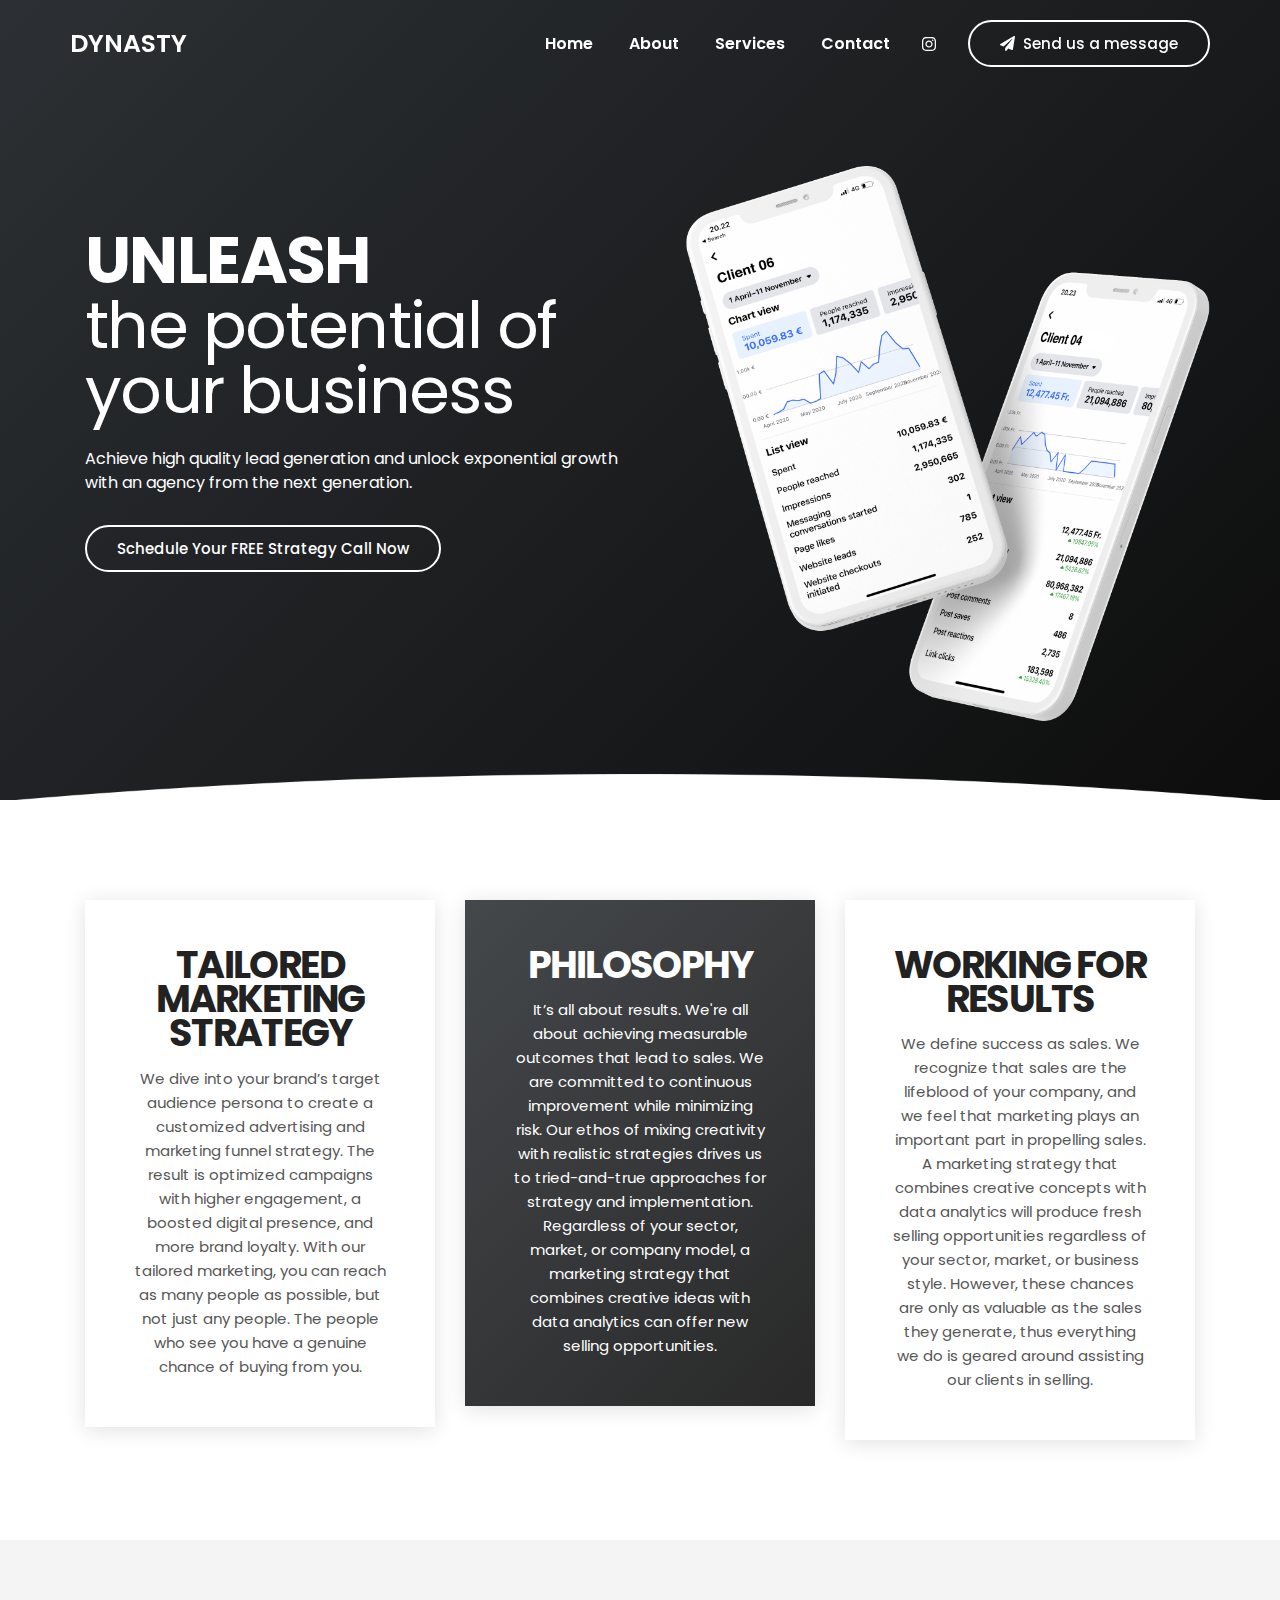
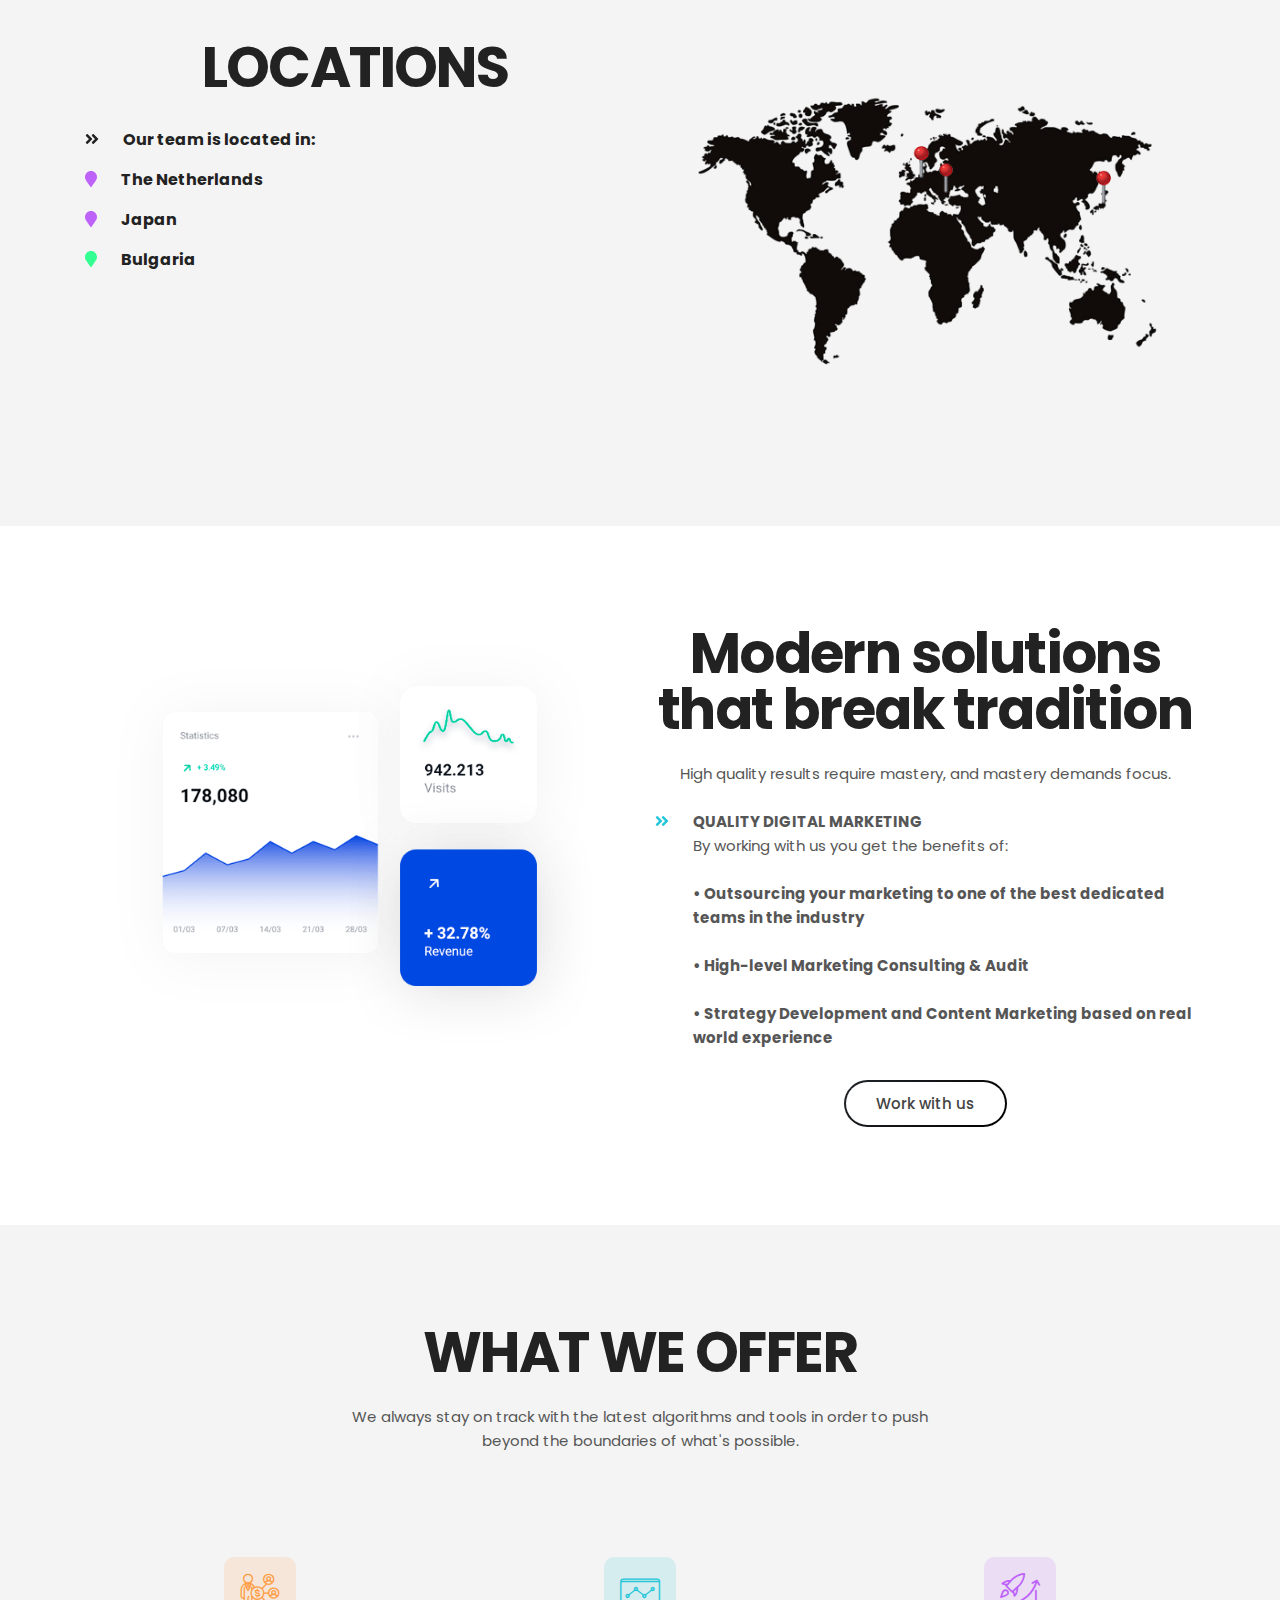
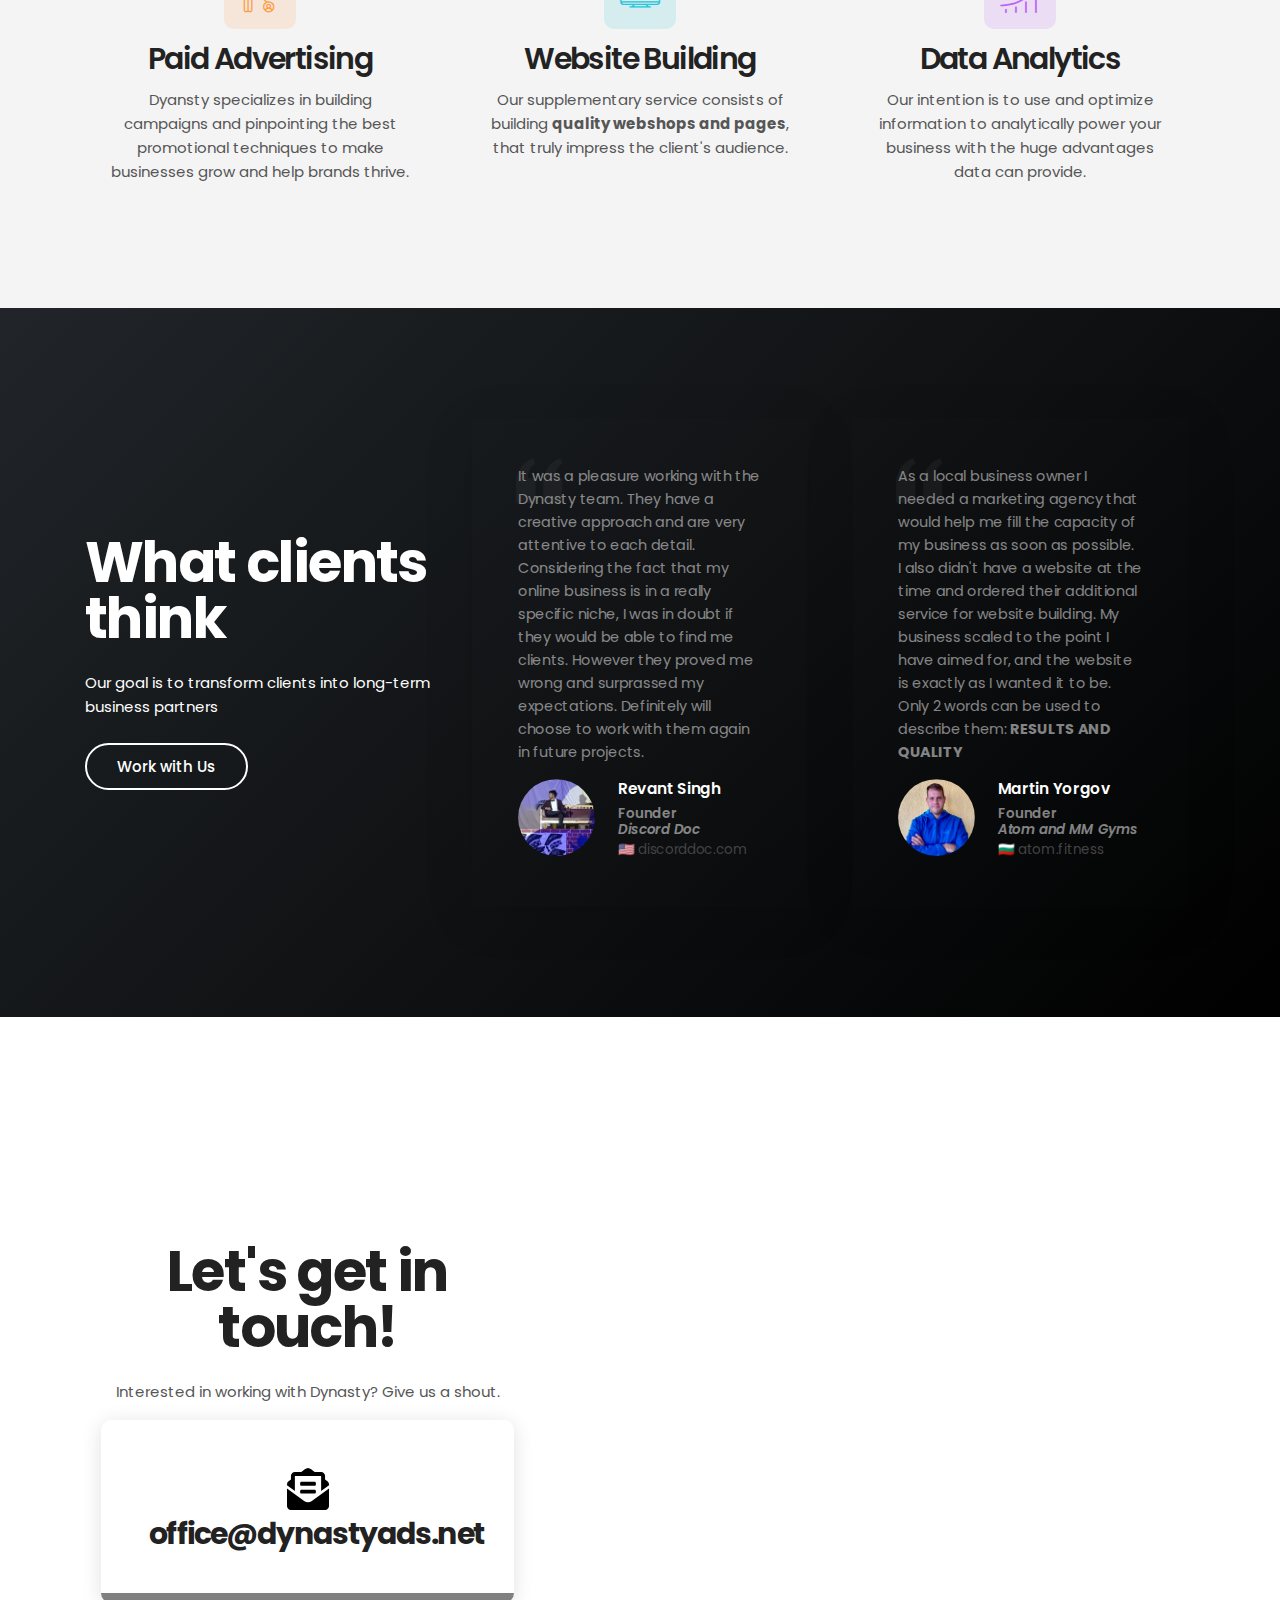
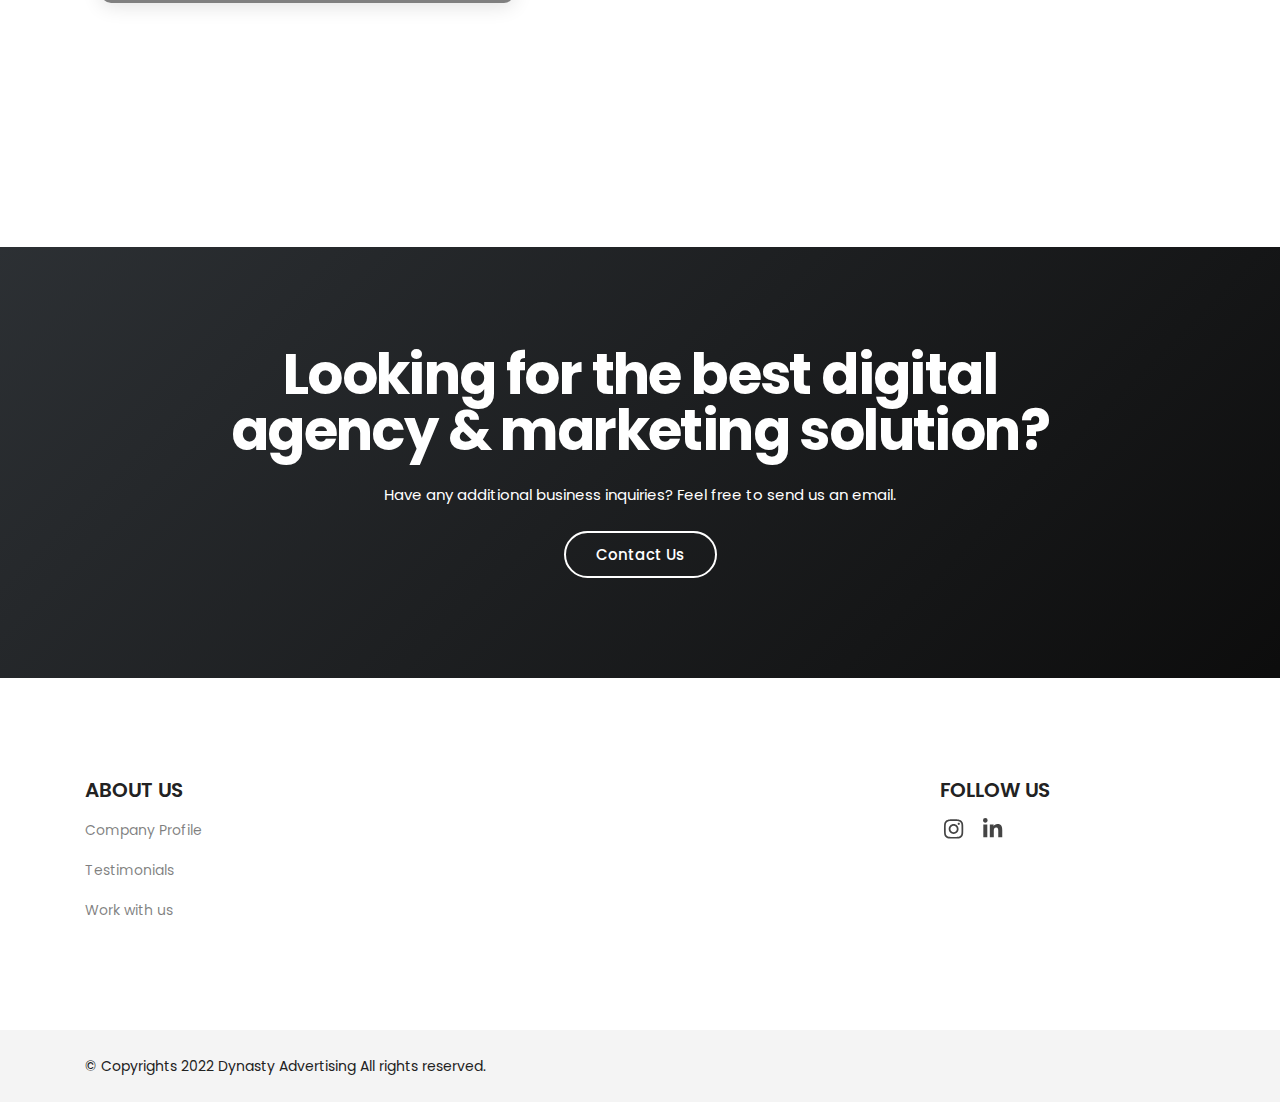
==== commit bb45395a: "Update index.html" ====
--- a/index.html
+++ b/index.html
@@ -139,10 +139,10 @@
                     <div class="col-12 col-md-6">
                         <div class="welcome-intro">
                             <h1 class="text-white text-center text-md-left">UNLEASH <br> <span class="fw-4">the potential of your business</span></h1>
-                            <p class="text-white text-center text-md-left my-4">Achieve high quality lead generation and unlock exponential growth online. </p>
+                            <p class="text-white text-center text-md-left my-4">Achieve high quality lead generation and unlock exponential growth with an agency from the next generation. </p>
                             <!-- Buttons -->
                             <div class="button-group d-flex align-items-center justify-content-center justify-content-md-start">
-                                <a href="#contact" class="btn btn-bordered-white">Schedule your FREE Discovery Call Now</a>
+                                <a href="#contact" class="btn btn-bordered-white">Schedule Your FREE Strategy Call Now</a>
                                 <!-- Play Button -->
                                     <!-- Play Icon -->  
                                 </a>
@@ -235,10 +235,10 @@
                                 </li>
                                 <li class="single-content-list media py-2">
                                     <div class="content-icon pr-4">
-                                        <span class="color-3"><i class="fa fa-map-marker"></i></span>
+                                        <span class="color-1"><i class="fa fa-map-marker"></i></span>
                                     </div>
                                     <div class="content-text media-body">
-                                        <span><b>The Netherlands</b><br></span>
+                                        <span><b>The Netherlands </b><br></span>
                                     </div>
                                 </li>
                                 <!-- Single Content List -->
@@ -329,7 +329,7 @@
                         <div class="content-inner text-center pt-sm-4 pt-lg-0 mt-sm-5 mt-lg-0">
                             <!-- Section Heading -->
                             <div class="section-heading text-center mb-3">
-                                <h2>WE DO ONE THING</h2>
+                                <h2>Modern solutions that break tradition</h2>
                                 <p class="d-none d-sm-block mt-4">High quality results require mastery, and mastery demands focus.</p>
                                 <p class="d-block d-sm-none mt-4">High quality results require mastery, and mastery demands focus.</p>
                             </div>
@@ -369,7 +369,7 @@
                     <div class="col-12 col-md-10 col-lg-7">
                         <!-- Section Heading -->
                         <div class="section-heading text-center">
-                            <h2>AND WE'RE THE BEST AT IT</h2>
+                            <h2>WHAT WE OFFER</h2>
                             <p class="d-none d-sm-block mt-4">We always stay on track with the latest algorithms and tools in order to push beyond the boundaries of what's possible.</p>
                             <p class="d-block d-sm-none mt-4">We always stay on track with the latest algorithms and tools in order to push beyond the boundaries of what's possible.</p>
                         </div>
@@ -381,15 +381,15 @@
                         <div class="single-service text-center p-4">
                             <span class="flaticon-affiliate color-6 icon-bg-6"></span>
                             <h3 class="my-3">Paid Advertising</h3>
-                            <p>Dyansty specializes in pinpointing the best promotional techniques and placements for a given audience.</p>
+                            <p>Dyansty specializes in building campaigns and pinpointing the best promotional techniques to make businesses grow and help brands thrive.</p>
                         </div>
                     </div>
                     <div class="col-12 col-md-6 col-lg-4">
                         <!-- Single Service -->
                         <div class="single-service text-center p-4">
                             <span class="flaticon-monitoring color-2 icon-bg-2"></span>
-                            <h3 class="my-3">Website Growth</h3>
-                            <p>We build campaigns that grow businesses and help brands thrive.</p>
+                            <h3 class="my-3">Website Building</h3>
+                            <p>Our supplementary service consists of building <b>quality webshops and pages</b>, that truly impress the client's audience.</p>
                         </div>
                     </div>
                     <div class="col-12 col-md-6 col-lg-4">
@@ -397,7 +397,7 @@
                         <div class="single-service text-center p-4">
                             <span class="flaticon-rocket-launch color-1 icon-bg-1"></span>
                             <h3 class="my-3">Data Analytics</h3>
-                            <p>Our intention is to use and optimize information to analytically power organizations from the huge advantages data can provide.</p>
+                            <p>Our intention is to use and optimize information to analytically power your business with the huge advantages data can provide.</p>
                         </div>
                     </div>
 
@@ -429,7 +429,7 @@
                                     <div class="review-content">
                                         <!-- Review Text -->
                                         <div class="review-text">
-                                            <p class="text-white-50">It was a pleasure working with the Dynasty team. They have a creative approach and are very attentive to each detail. The service delivery surprassed my expectations. Definitely will choose to work with them again in future projects. </p>
+                                            <p class="text-white-50">It was a pleasure working with the Dynasty team. They have a creative approach and are very attentive to each detail. Considering the fact that my online business is in a really specific niche, I was in doubt if they would be able to find me clients. However they proved me wrong and surprassed my expectations. Definitely will choose to work with them again in future projects. </p>
                                         </div>
                                         <!-- Quotation Icon -->
                                         <div class="quot-icon">
@@ -445,7 +445,8 @@
                                         <!-- Reviewer Media -->
                                         <div class="reviewer-meta media-body align-self-center ml-4"> 
                                             <h5 class="reviewer-name text-white mb-2">Revant Singh</h5>
-                                            <h6 class="text-white-50 fw-6">Founder <br> <i>Discord Doc</i></h6>
+                                            <h6 class="text-white-50 fw-6">Founder <br><i>Discord Doc</i></h6>
+                                            <a href="https://www.discorddoc.com/" target="_blank">🇺🇸 discorddoc.com</a>
                                         </div>
                                     </div>
                                 </div>
@@ -457,7 +458,7 @@
                                     <div class="review-content">
                                         <!-- Review Text -->
                                         <div class="review-text">
-                                            <p class="text-white-50">As a local business owner I needed an agency that would help me fill the capacity of my business as soon as possible. Not just that they achieved the results in no time, but also truly impressed me with their client care and experience    .</p>
+                                            <p class="text-white-50">As a local business owner I needed a marketing agency that would help me fill the capacity of my business as soon as possible.<br> I also didn't have a website at the time and ordered their additional service for website building. My business scaled to the point I have aimed for, and the website is exactly as I wanted it to be.<br> Only 2 words can be used to describe them: <b>RESULTS AND QUALITY</b></p>
                                         </div>
                                         <!-- Quotation Icon -->
                                         <div class="quot-icon">
@@ -473,7 +474,8 @@
                                         <!-- Reviewer Media -->
                                         <div class="reviewer-meta media-body align-self-center ml-4">
                                             <h5 class="reviewer-name text-white mb-2">Martin Yorgov</h5>
-                                            <h6 class="text-white-50 fw-6">CEO <br> <i>Atom Fitness and MM Gym</i></h6>
+                                            <h6 class="text-white-50 fw-6">Founder <br><i>Atom and MM Gyms </i></h6>
+                                            <a href="https://atom.fitness/" target="_blank">🇧🇬 atom.fitness</a>
                                         </div>
                                     </div>
                                 </div>
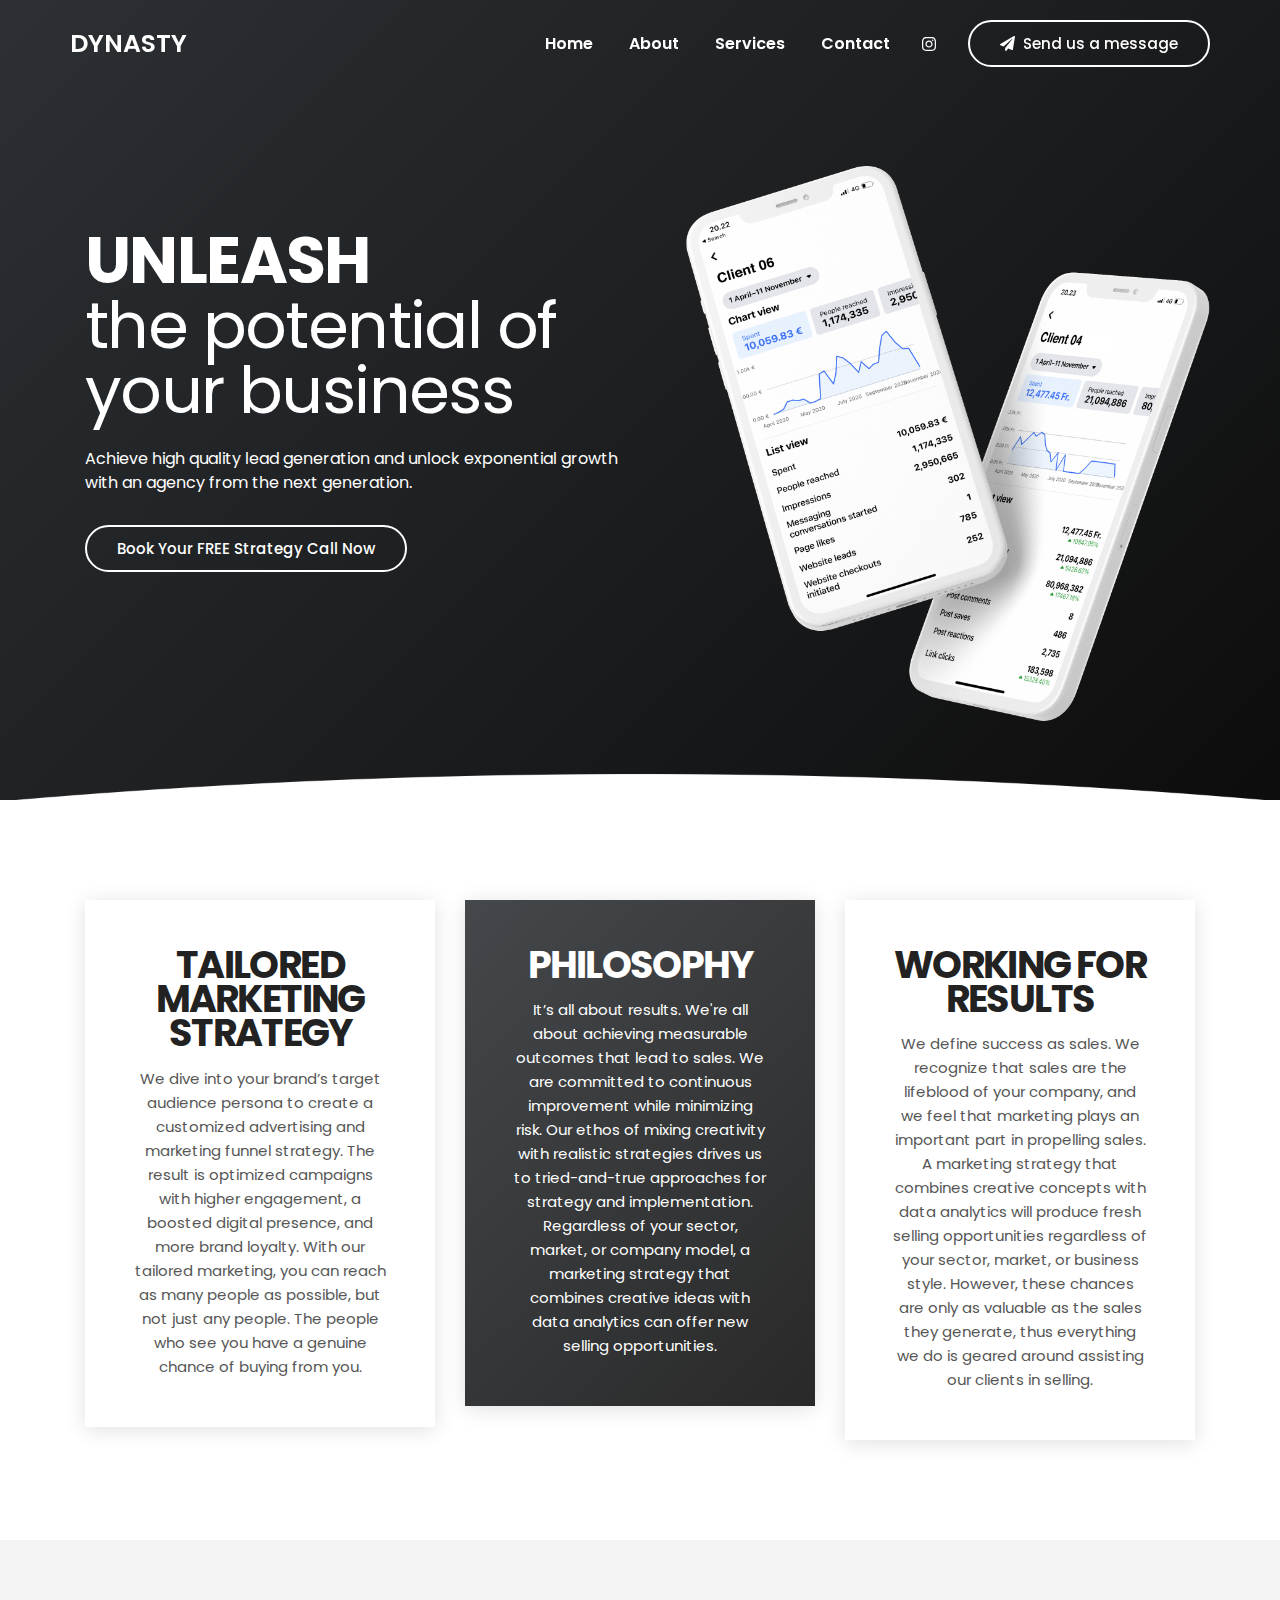
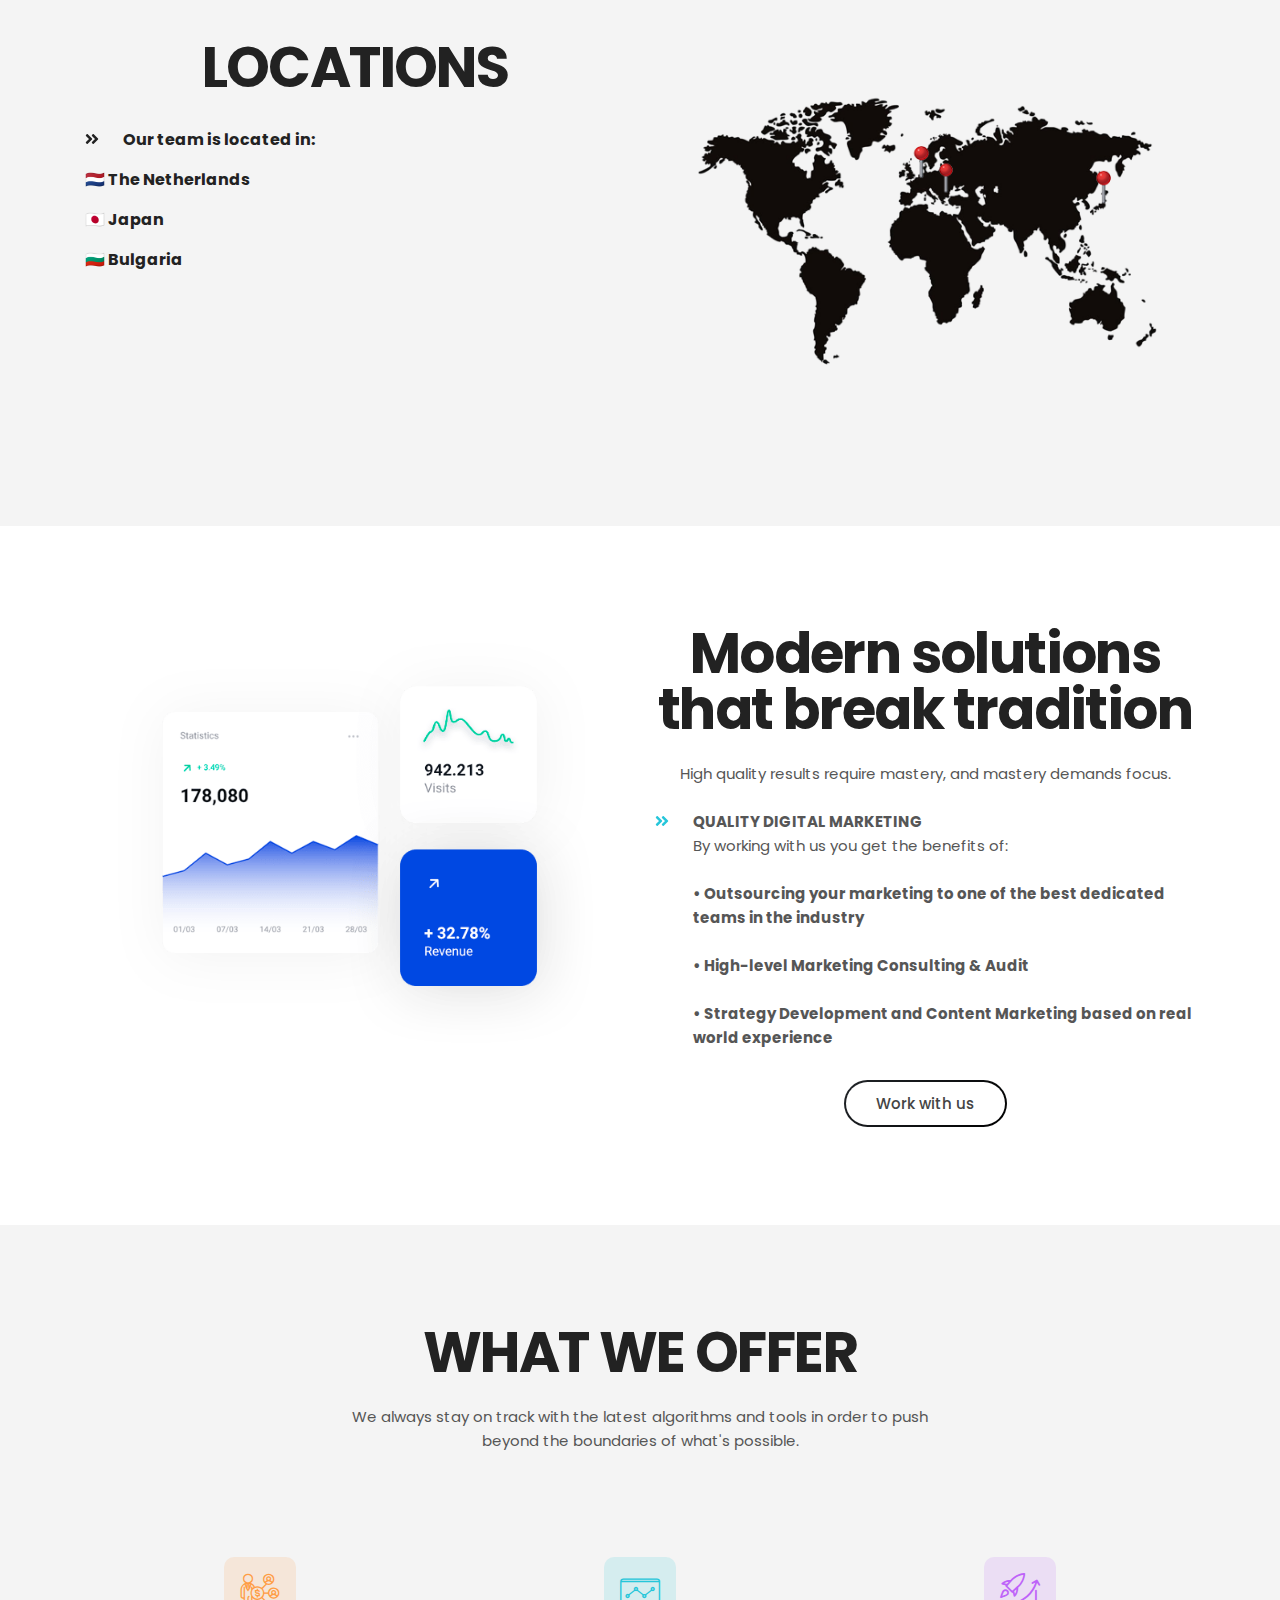
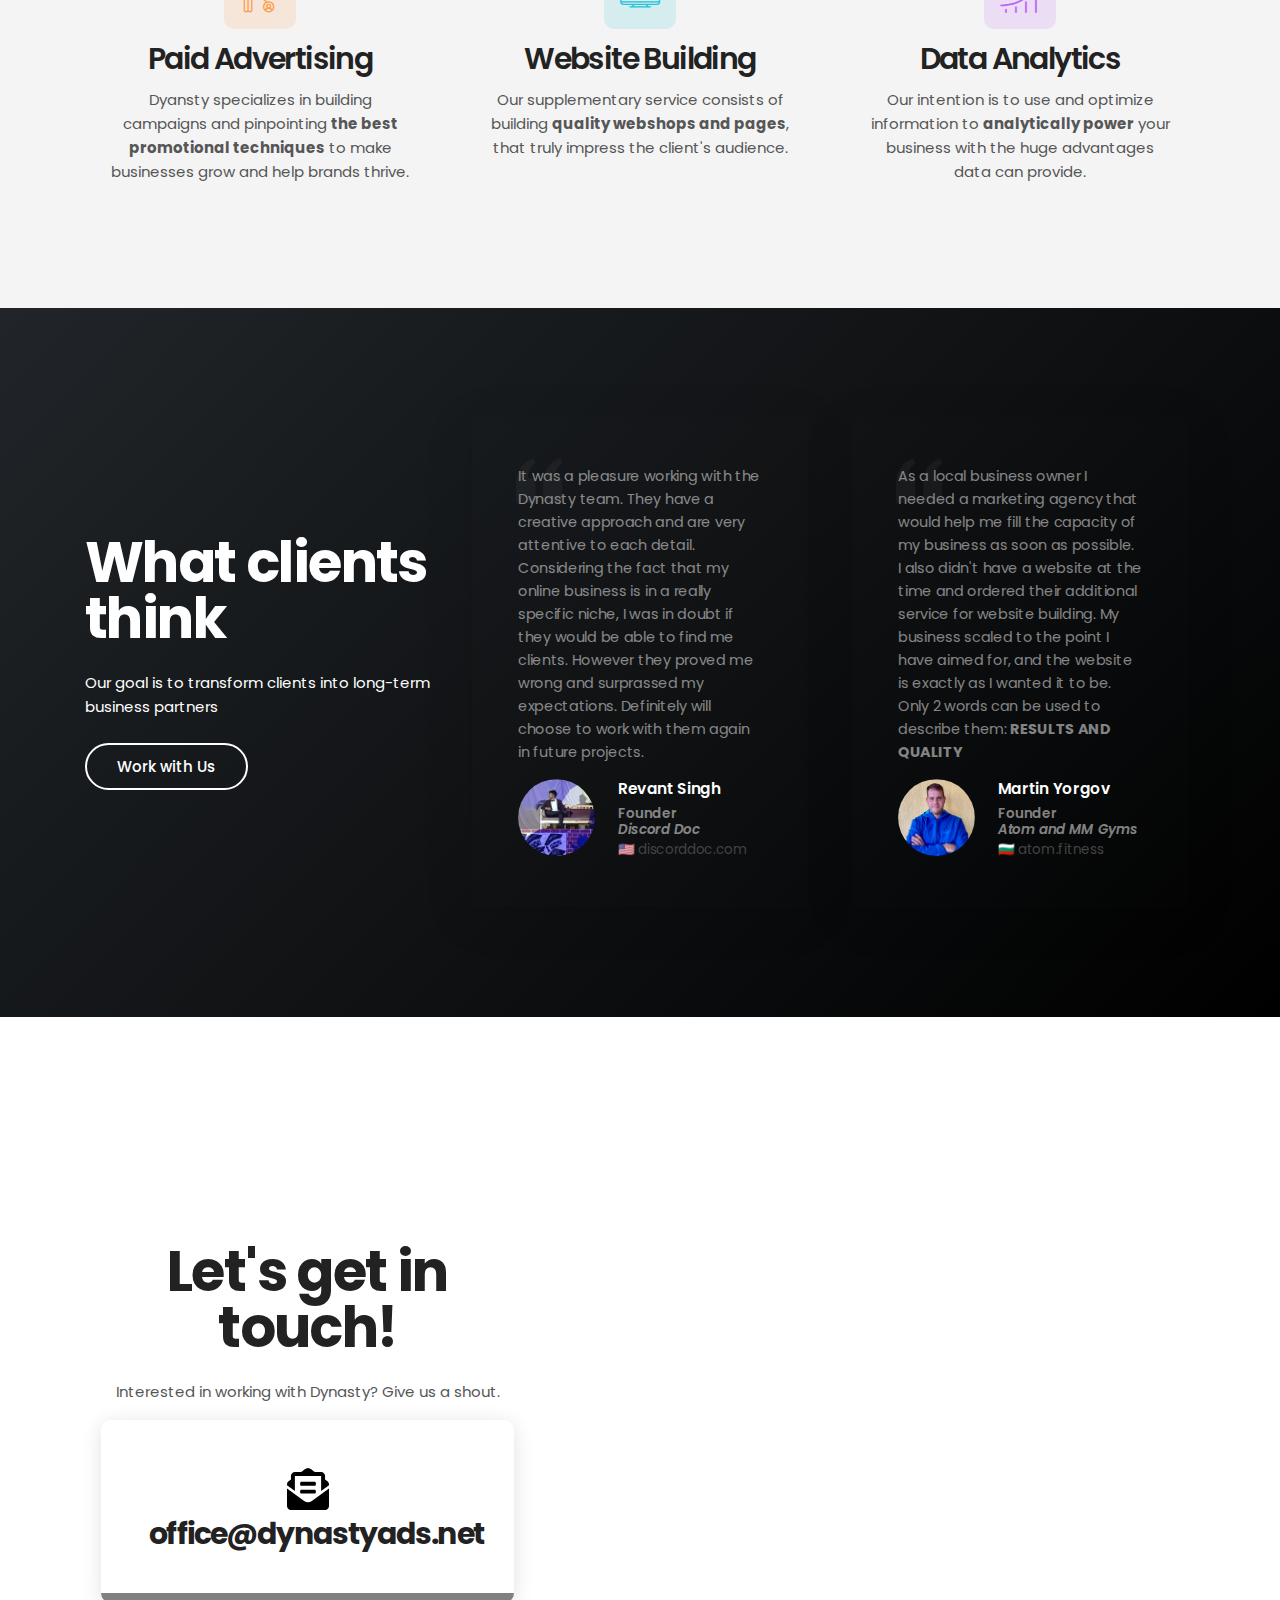
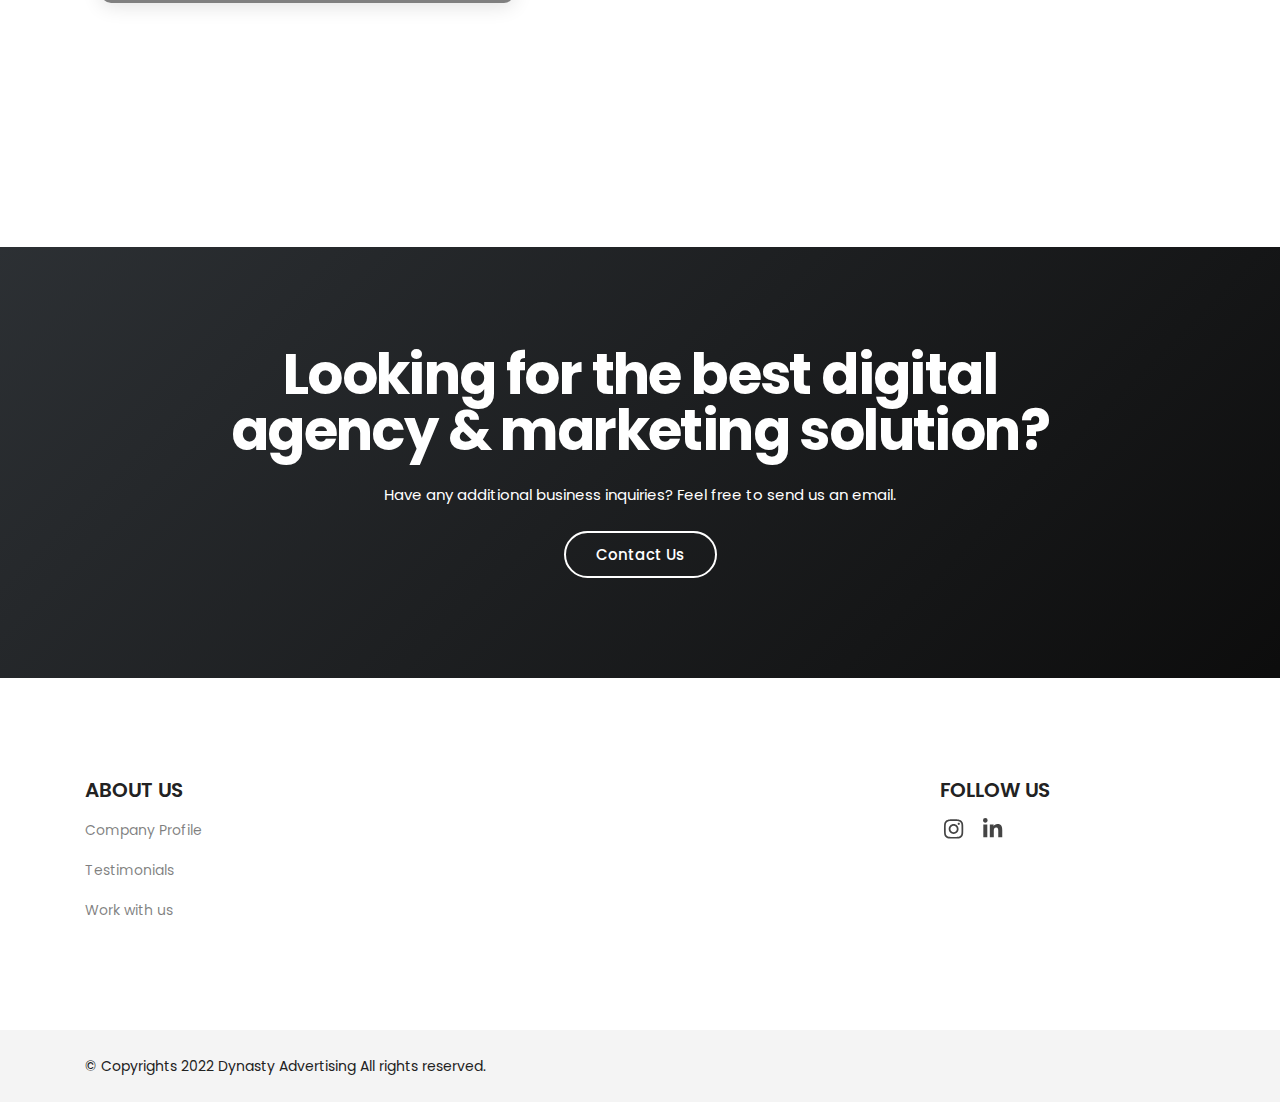
==== commit 0cf2077b: "Update index.html" ====
--- a/index.html
+++ b/index.html
@@ -142,7 +142,7 @@
                             <p class="text-white text-center text-md-left my-4">Achieve high quality lead generation and unlock exponential growth with an agency from the next generation. </p>
                             <!-- Buttons -->
                             <div class="button-group d-flex align-items-center justify-content-center justify-content-md-start">
-                                <a href="#contact" class="btn btn-bordered-white">Schedule Your FREE Strategy Call Now</a>
+                                <a href="#contact" class="btn btn-bordered-white">Book Your FREE Strategy Call Now</a>
                                 <!-- Play Button -->
                                     <!-- Play Icon -->  
                                 </a>
@@ -234,29 +234,20 @@
                                     </div>
                                 </li>
                                 <li class="single-content-list media py-2">
-                                    <div class="content-icon pr-4">
-                                        <span class="color-1"><i class="fa fa-map-marker"></i></span>
-                                    </div>
                                     <div class="content-text media-body">
-                                        <span><b>The Netherlands </b><br></span>
+                                        <span><b>🇳🇱  The Netherlands </b><br></span>
                                     </div>
                                 </li>
                                 <!-- Single Content List -->
                                 <li class="single-content-list media py-2">
-                                    <div class="content-icon pr-4">
-                                        <span class="color-1"><i class="fa fa-map-marker"></i></span>
-                                    </div>
                                     <div class="content-text media-body">
-                                        <span><b>Japan</b><br></span>
+                                        <span><b>🇯🇵 Japan</b><br></span>
                                     </div>
                                 </li>
                                 <!-- Single Content List -->
                                 <li class="single-content-list media py-2">
-                                    <div class="content-icon pr-4">
-                                        <span class="color-4"><i class="fa fa-map-marker"></i></span>
-                                    </div>
                                     <div class="content-text media-body">
-                                        <span><b>Bulgaria</b><br></span>
+                                        <span><b>🇧🇬 Bulgaria</b><br></span>
                                     </div>
                                 </li>
                             </ul>
@@ -381,7 +372,7 @@
                         <div class="single-service text-center p-4">
                             <span class="flaticon-affiliate color-6 icon-bg-6"></span>
                             <h3 class="my-3">Paid Advertising</h3>
-                            <p>Dyansty specializes in building campaigns and pinpointing the best promotional techniques to make businesses grow and help brands thrive.</p>
+                            <p>Dyansty specializes in building campaigns and pinpointing <b>the best promotional techniques</b> to make businesses grow and help brands thrive.</p>
                         </div>
                     </div>
                     <div class="col-12 col-md-6 col-lg-4">
@@ -397,7 +388,7 @@
                         <div class="single-service text-center p-4">
                             <span class="flaticon-rocket-launch color-1 icon-bg-1"></span>
                             <h3 class="my-3">Data Analytics</h3>
-                            <p>Our intention is to use and optimize information to analytically power your business with the huge advantages data can provide.</p>
+                            <p>Our intention is to use and optimize information to <b>analytically power</b> your business with the huge advantages data can provide.</p>
                         </div>
                     </div>
 
